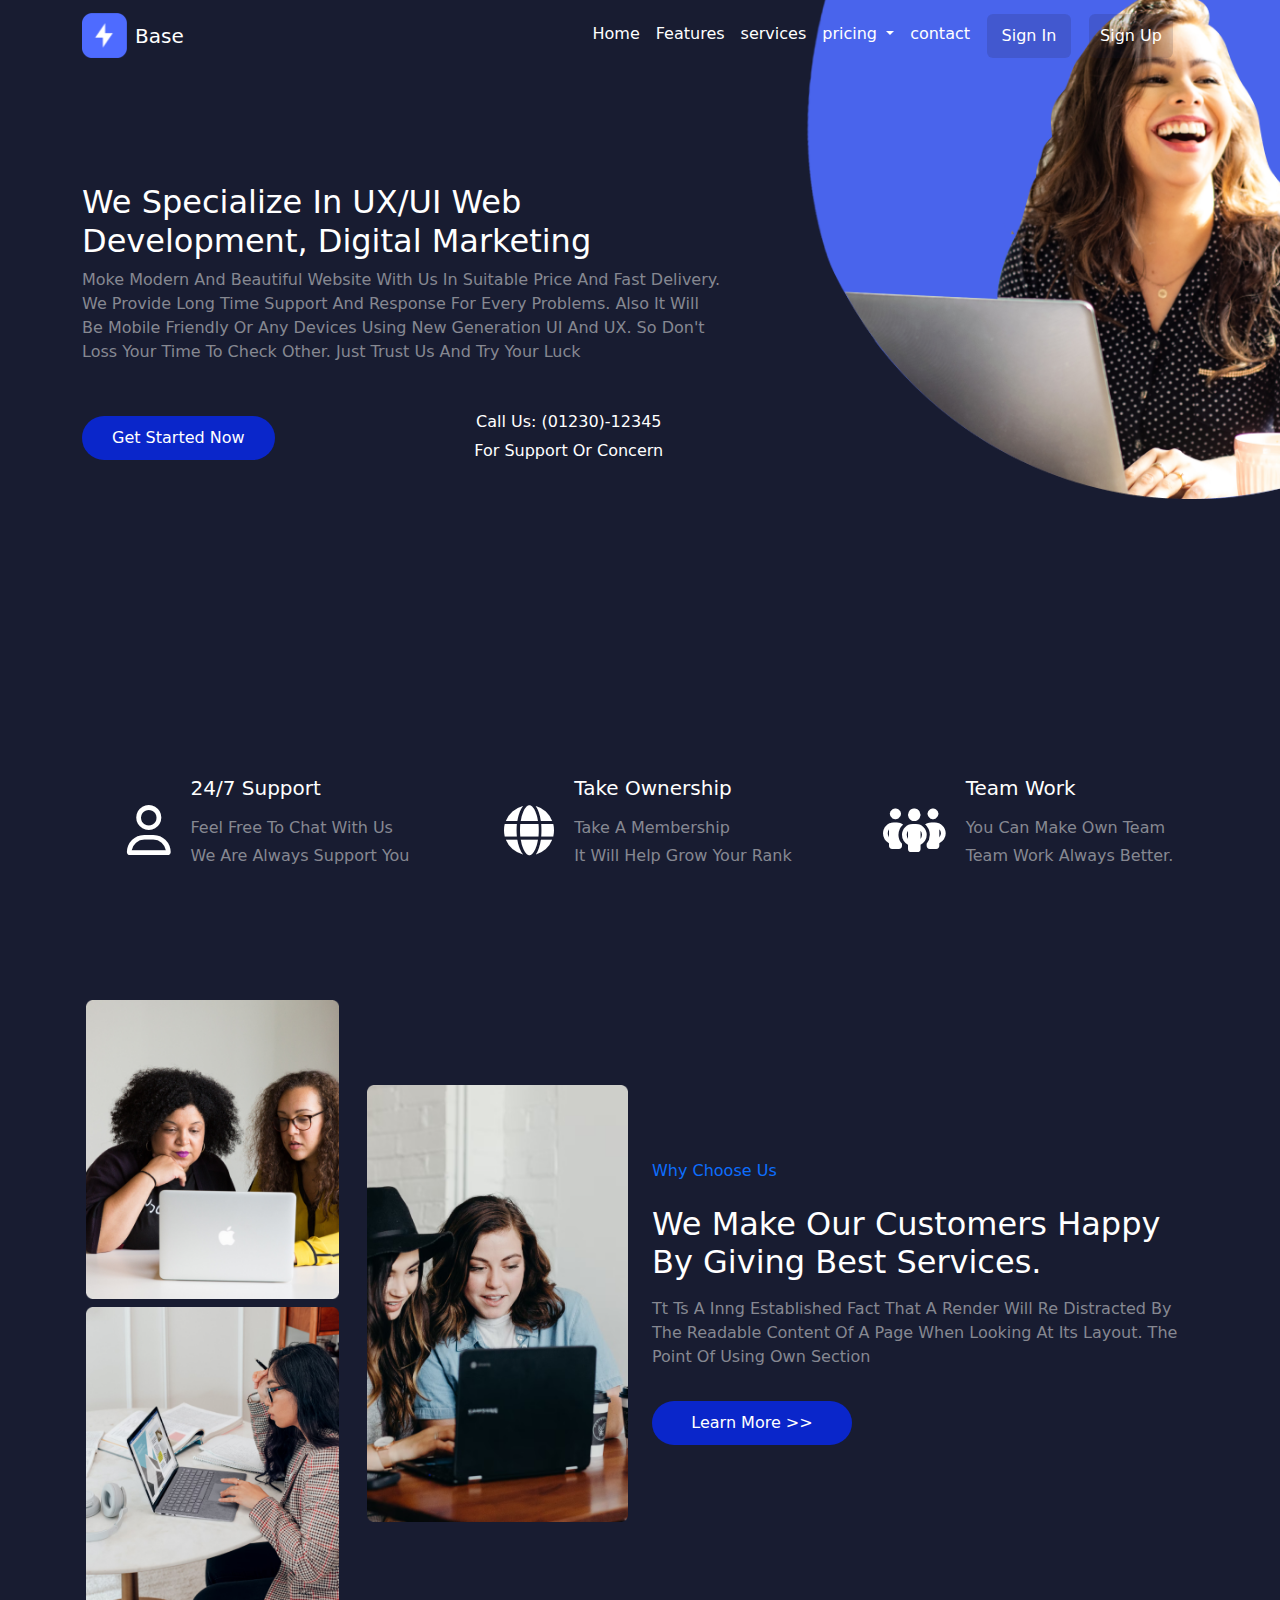
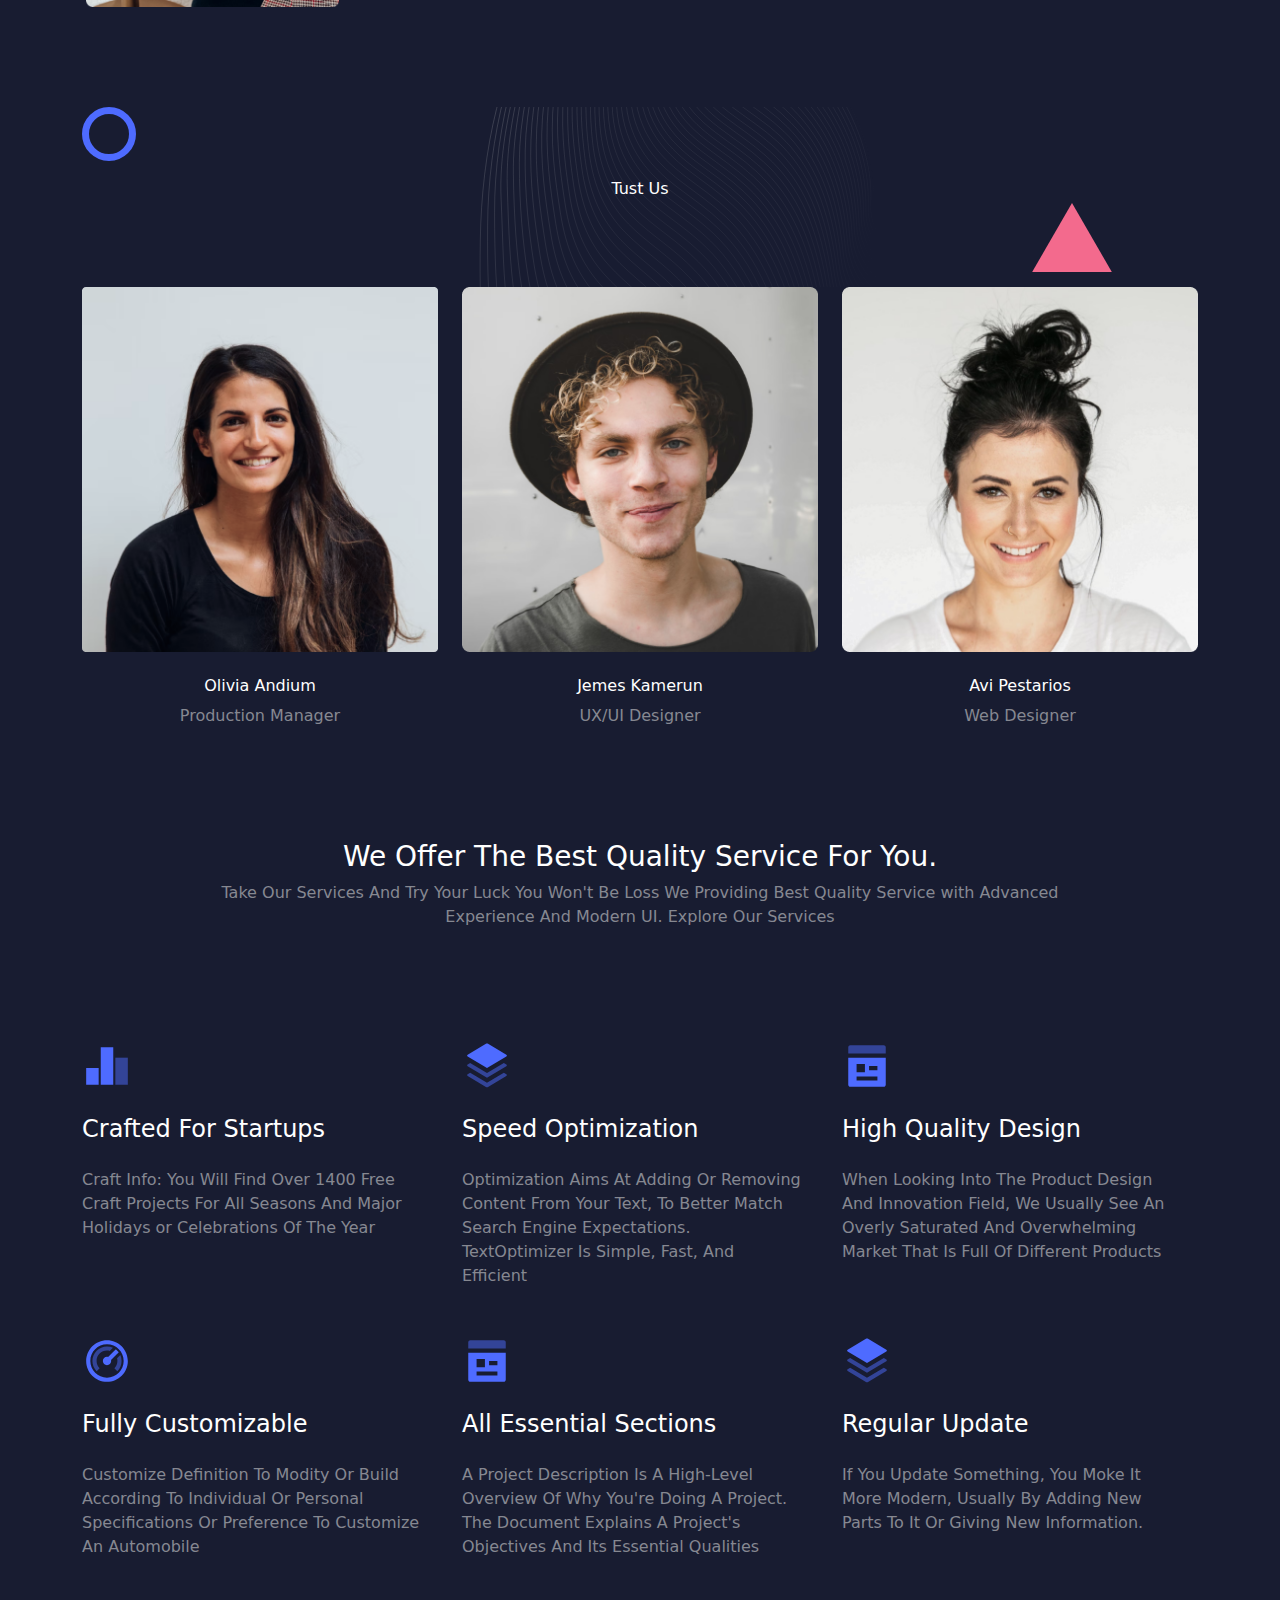
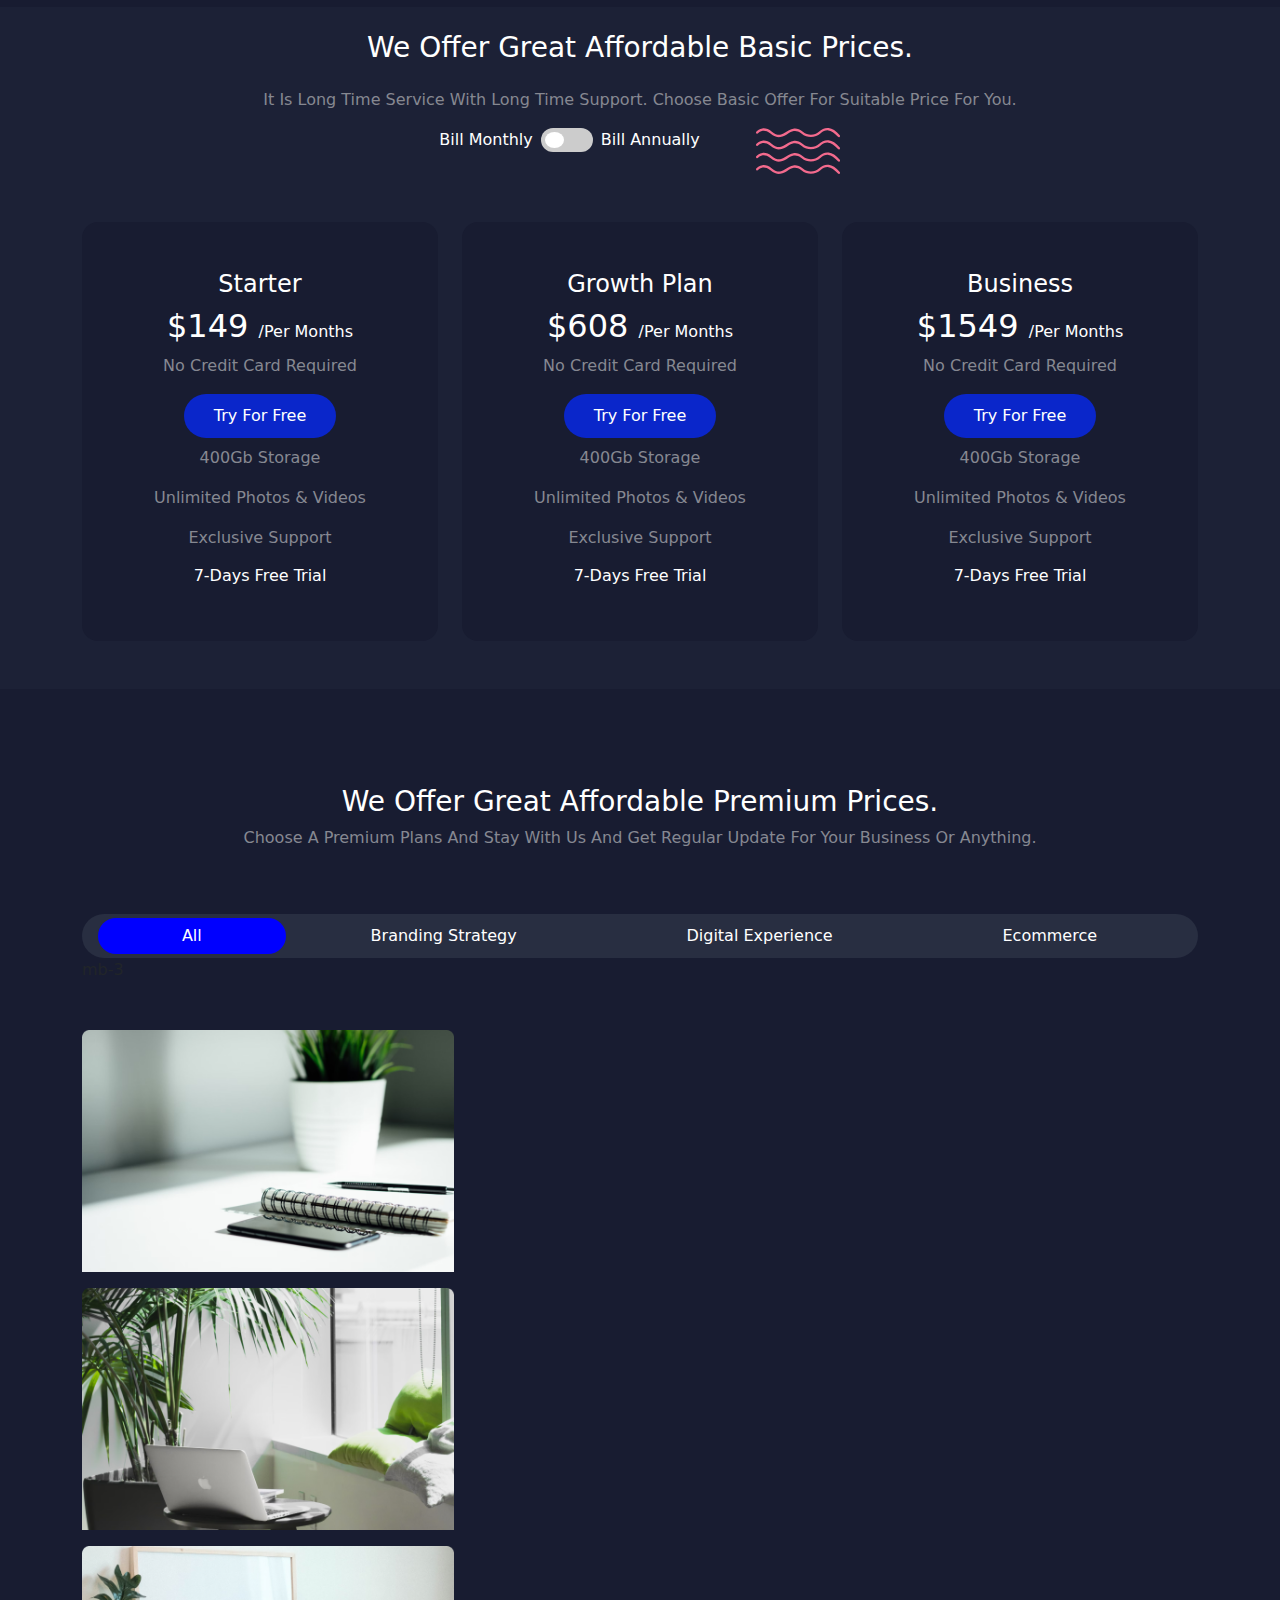
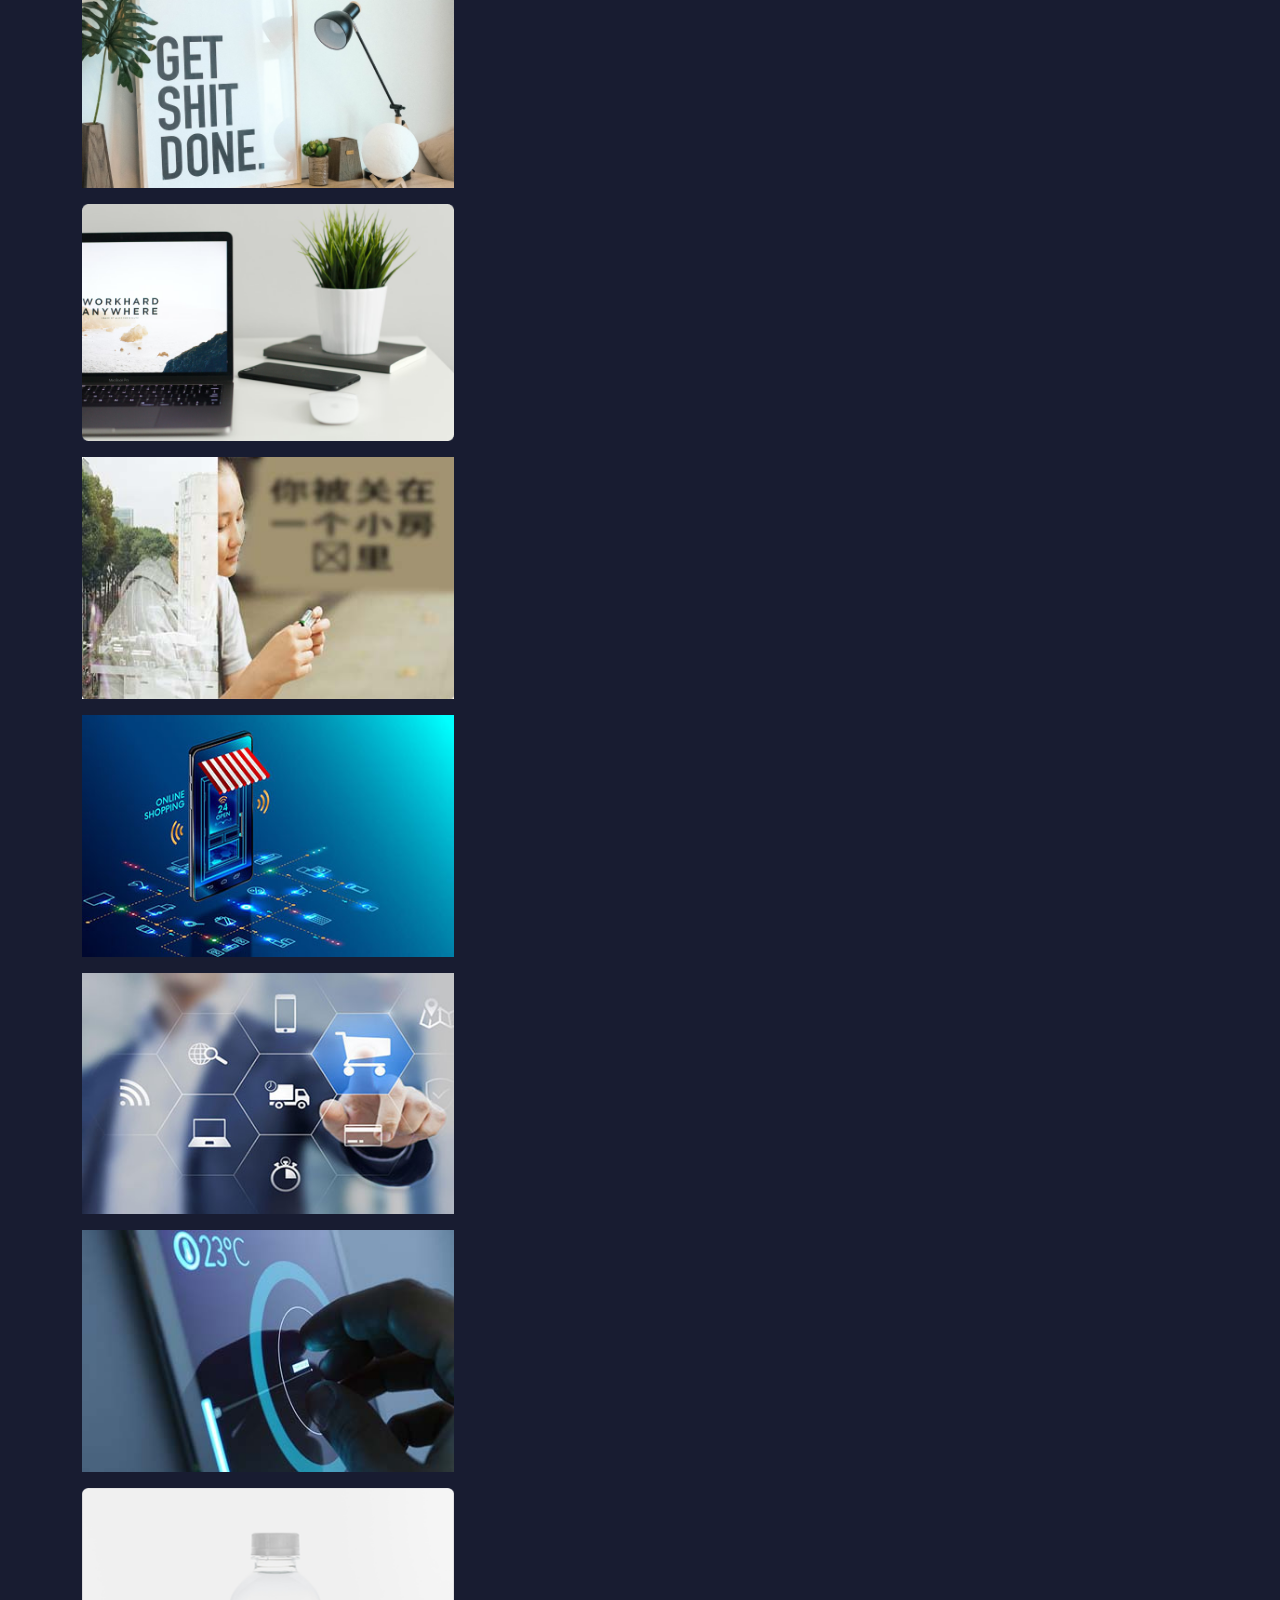
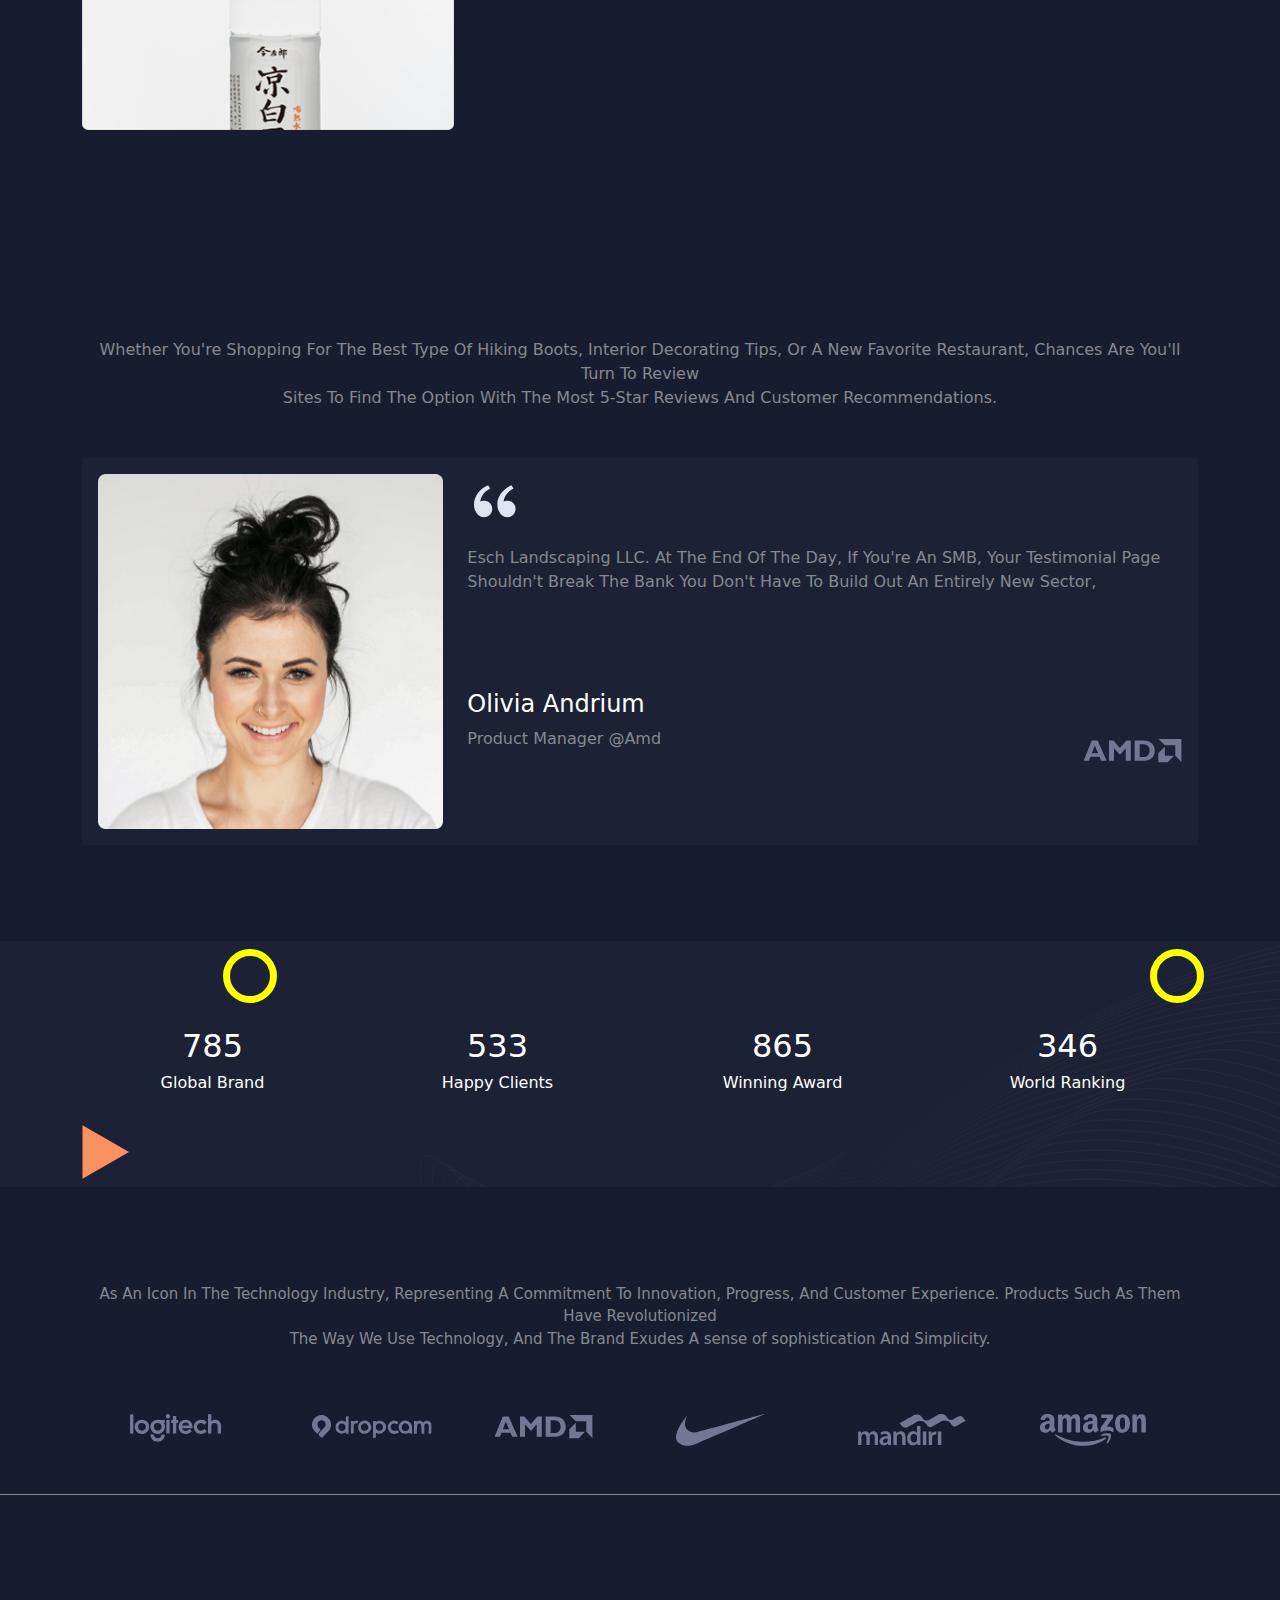
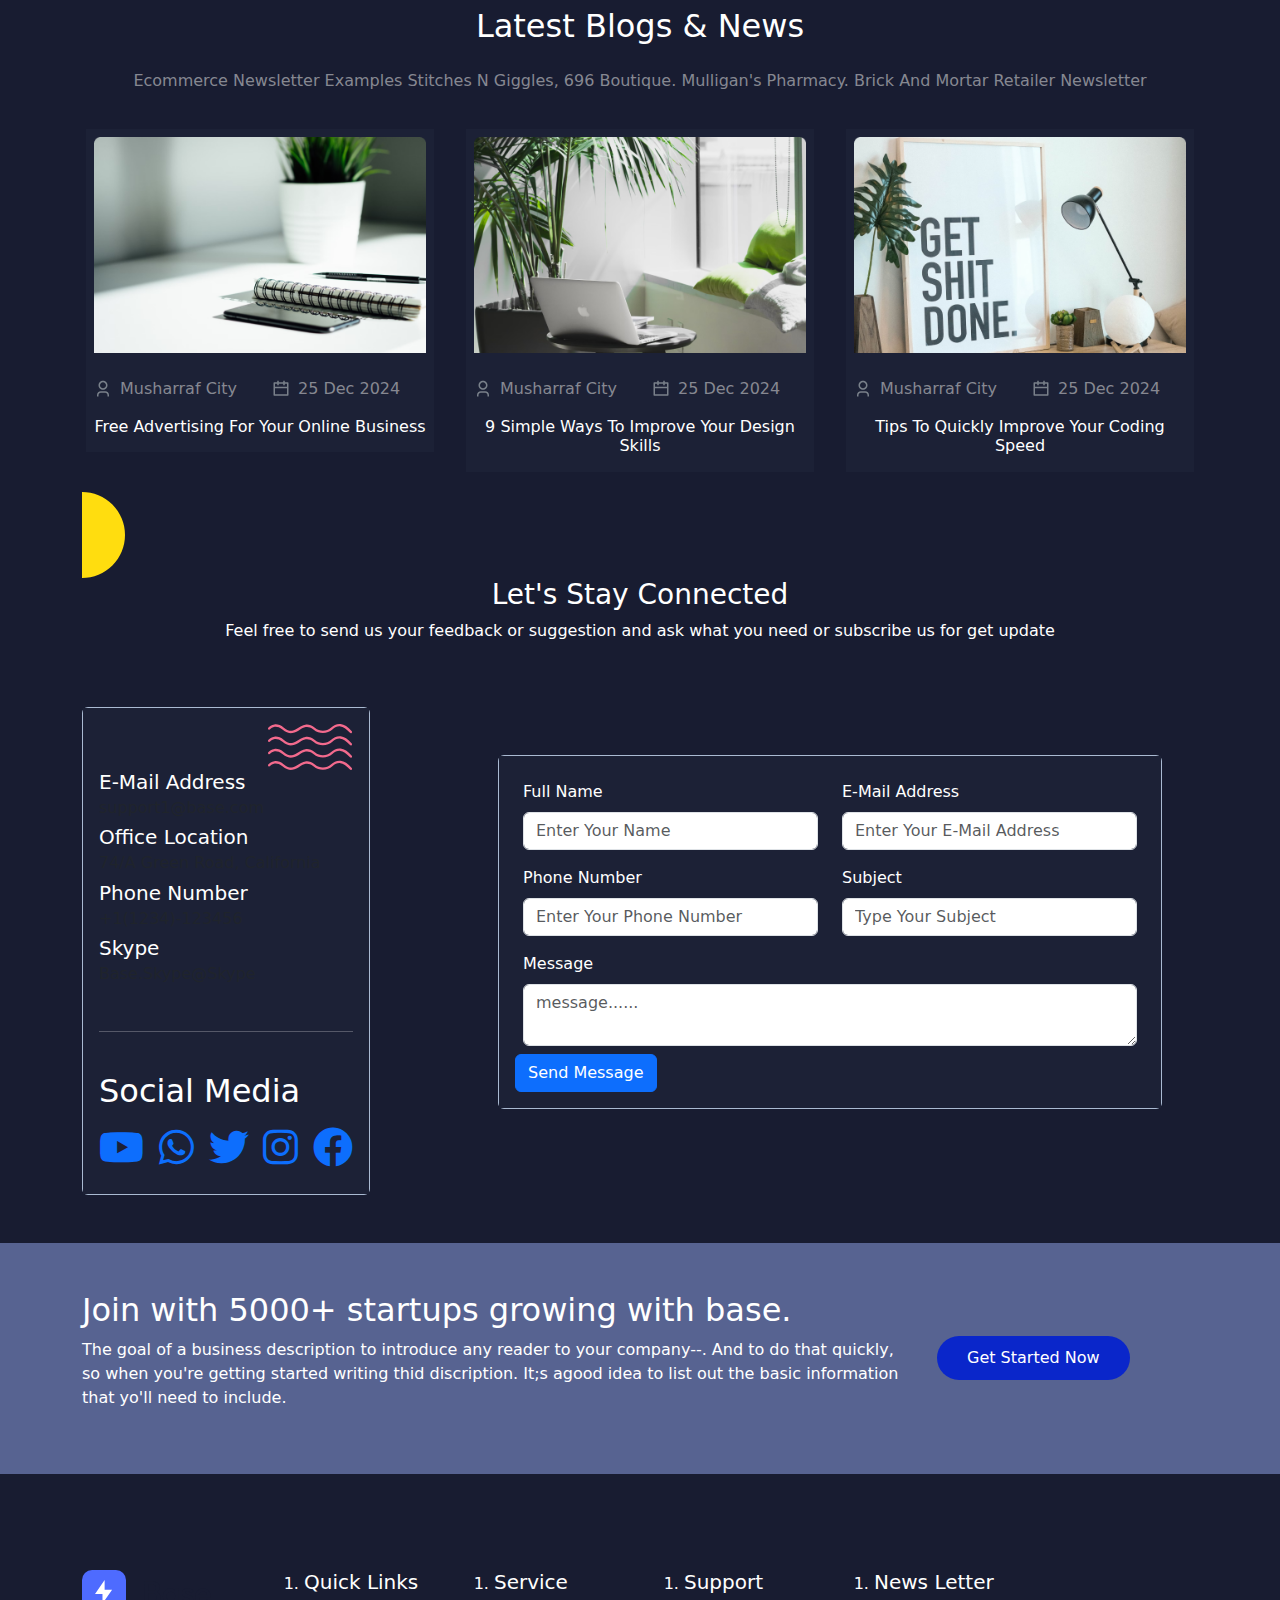
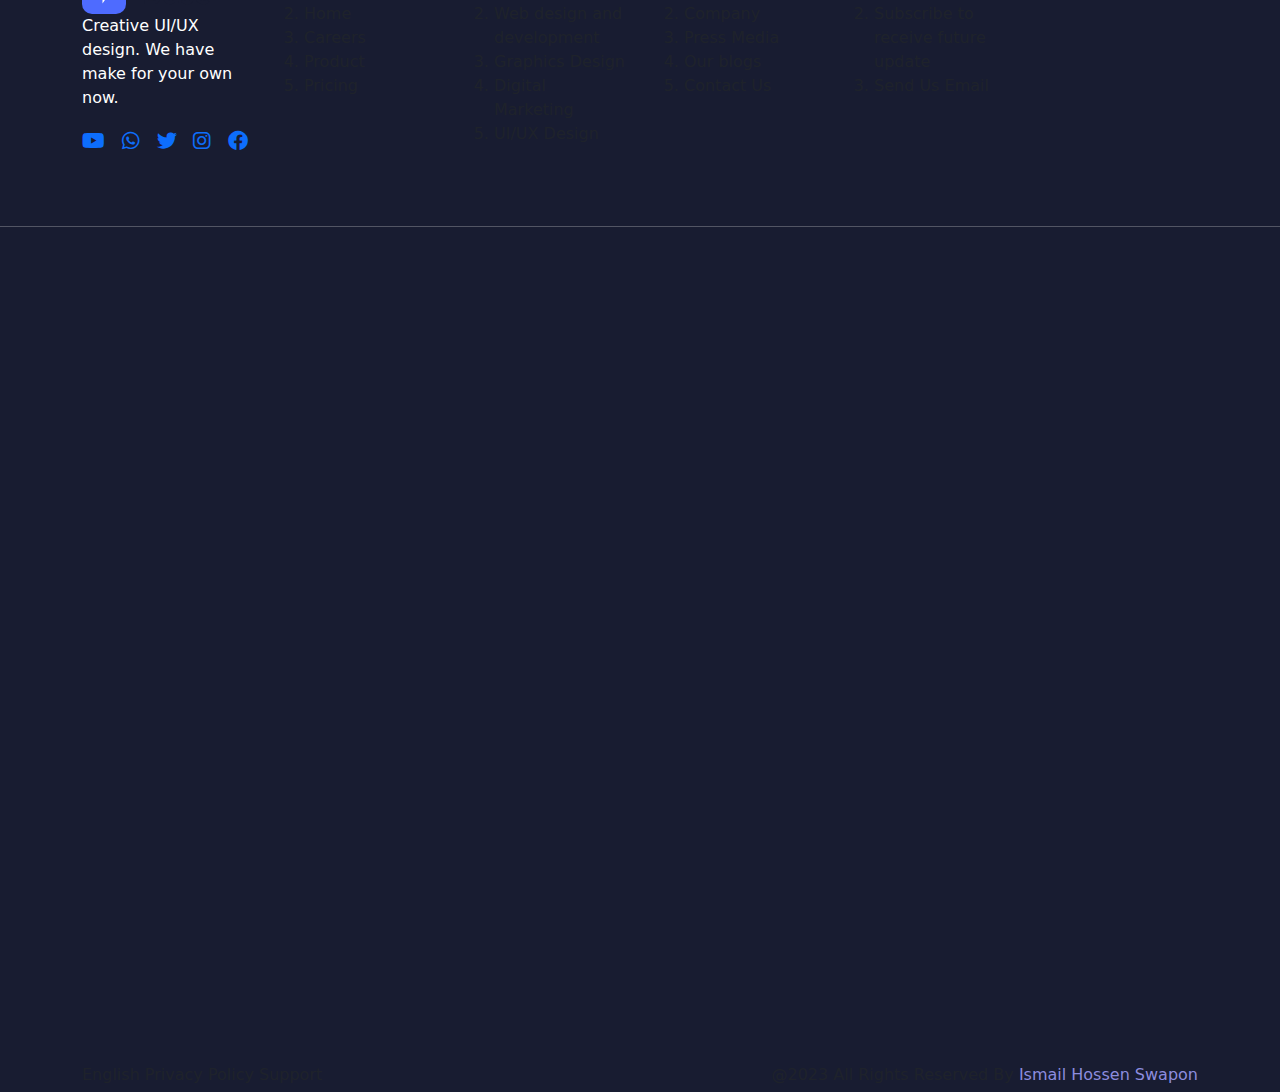
==== index.html @ d5f5aa54 "blog section resposive complete for all devices" ====
<!DOCTYPE html>
<html lang="en">
<head>
    <meta charset="UTF-8">
    <meta http-equiv="X-UA-Compatible" content="IE=edge">
    <meta name="viewport" content="width=device-width, initial-scale=1.0">
    <link rel="stylesheet" href="https://cdn.jsdelivr.net/npm/bootstrap@5.2.3/dist/css/bootstrap.min.css">
    <link rel="stylesheet" href="./css/all.min.css">
    <link rel="stylesheet" href="./css/fontawesome.min.css">
    <link rel="stylesheet" href="./css/style.css">
    <title>Class project 11</title>
</head>
<body>

    <!-- navbar section start  -->
   <nav class="navbar navbar-expand-lg text-light">
    <div class="container">
      <a class="navbar-brand d-flex" href="#">
        <div class="nav_brand_img">
          <img class="img-fluid" src="./img/hero/logo.png" alt="">
        </div>
       <div class="nav_logo_name d-flex align-items-center ms-2 text-white">
        Base
       </div>
        
      </a>
      <button class="navbar-toggler text-light" type="button" data-bs-toggle="collapse" data-bs-target="#navbarSupportedContent" aria-controls="navbarSupportedContent" aria-expanded="false" aria-label="Toggle navigation">
        <span class="navbar-toggler-icon text-light"></span>
      </button>
      <div class="collapse navbar-collapse" id="navbarSupportedContent">
        <ul class="navbar-nav ms-auto me-3 mb-2 mb-lg-0 text-white">
          <li class="nav-item ">
            <a class="nav-link "  href="#">Home</a>
          </li>
          <li class="nav-item">
            <a class="nav-link" href="#">Features</a>
          </li>
          <li class="nav-item">
            <a class="nav-link" href="#">services</a>
          </li>
          <li class="nav-item dropdown">
            <a class="nav-link dropdown-toggle" href="#" role="button" data-bs-toggle="dropdown" aria-expanded="false">
                pricing 
            </a>
            <ul class="dropdown-menu text-dark w-50">
              <li><a class="dropdown-item text-dark" href="#">Action</a></li>
              <li><a class="dropdown-item text-dark" href="#">Another action</a></li>
              <li><hr class="dropdown-divider text-dark"></li>
              <li><a class="dropdown-item text-dark " href="#">Something else here</a></li>
    
            </ul>
          </li>
          <li class="nav-item">
            <a class="nav-link" href="#">contact</a>
          </li>
          <li class="nav-item sign_In  text-light  ">
            <a class="nav-link" href="#">Sign In</a>
          </li>
          <li class="nav-item  Sign_Up  text-light  ">
            <a class="nav-link" href="#">Sign Up</a>
          </li>
        </ul>
        
      </div>

      
    </div>
  </nav>
   <!-- navbar section end  -->

   <!-- herosection start  -->
  <div class="hero-section my-5 pt-5">
    <div class="container my-3">
      <div class="row my-3">
        <div class="col-12 col-md-8 col-lg-7 text-white">
          <h2 class="">We Specialize In UX/UI Web Development, Digital Marketing</h2>
          <p class="text_custom_color">Moke Modern And Beautiful Website With Us In Suitable Price And Fast Delivery. We Provide Long Time Support And Response For Every Problems. Also It Will Be Mobile Friendly Or Any Devices Using New Generation UI And UX. So Don't Loss Your Time To Check Other. Just Trust Us And Try Your Luck</p>
          <div class="row align-items-md-center my-5">
            <div class="col-md-6">
              <button class="hero_btn_custom">Get Started Now</button>
            </div>
            <div class="col-12 col-md-6 d-flex flex-column justify-content-center align-items-md-center my-3 my-md-0">
             <h6>Call Us: (01230)-12345</h6>
             <p class="mb-0">For Support Or Concern</p>
            </div>
          </div>
        </div>
      </div>
    </div>
  </div>
  <div class="row hero-img-section ">
   <div class="col-9">
    <div class="hero_img ">
      <img class="img-fluid" src="./img/hero/hero2.png" alt="">
    </div>
   </div>
  </div>
   <!-- herosection end  -->
  
<!-- for all section position relative problem : for hero img  -->
   <div class="main_wraper">
    <!-- suport section start  -->
    <div class="suport_section m-0 ">
      <div class="container">
        <div class="row ">
          <div class="col-12 col-lg-4 mb-3 d-flex justify-content-center align-items-center ">
            <div class="suport_section_img me-1  d-flex align-items-center">
              <div class="suport_img_icon1 p-3">
                <i class="fa-regular fa-user"></i>
              </div>
            </div>
            <div class="suport_section_text">
              <h5 class="mb-3">24/7 Support</h5>
              <p class="mb-1 text_custom_color">Feel Free To Chat With Us</p>
              <p class="text_custom_color">We Are Always Support You</p>
            </div>
          </div>
          <div class="col-12 col-lg-4 mb-3 d-flex justify-content-center align-items-center">
            <div class="suport_section_img me-1  d-flex align-items-center">
              <div class="suport_img_icon2 p-3">
                <i class="fa-solid fa-globe"></i>
              </div>
            </div>
            <div class="suport_section_text">
              <h5 class="mb-3">Take Ownership</h5>
              <p class="mb-1 text_custom_color">Take A Membership</p>
              <p class="text_custom_color">It Will Help Grow Your Rank</p>
            </div>
          </div>
          <div class="col-12 col-lg-4 mb-3 d-flex justify-content-center align-items-center">
            <div class="suport_section_img me-1  d-flex align-items-center">
              <div class="suport_img_icon3 p-3">
                <i class="fa-solid fa-people-group"></i>
              </div>
            </div>
            <div class="suport_section_text">
              <h5 class="mb-3">Team Work</h5>
              <p class="mb-1 text_custom_color">You Can Make Own Team</p>
              <p class="text_custom_color">Team Work Always Better.</p>
            </div>
          </div>
      
        </div>
      </div>
     </div>
   <!-- suport section end  -->


   <!-- best-service section start -->
    <div class="best_service my-5">
      <div class="container py-5">
        <div class="row flex-column flex-md-row">
          <div class="col-12 col-md-6">
            <div class="row">
              <div class="col-6">
                <div class="m-1 mb-2">
                  <img class="img-fluid" src="./img/suport_section/about-01.png" alt="">
                </div>
                <div class="m-1">
                  <img class="img-fluid" src="./img/suport_section/about-02.png" alt="">
                </div>
      
              </div>
              <div class="col-6 d-flex align-items-center">
                <div class="">
                <img class="img-fluid" src="./img/suport_section/about-03.png" alt="">
              </div>
              </div>
            </div>
          </div>
          <div class="best-services col-12 col-md-6 d-flex flex-column justify-content-center text-white">
            <h6 class="text-primary "> Why Choose Us</h6>
            <h2 class="my-3">We Make Our Customers Happy By Giving Best Services.</h2>
            <p class="text_custom_color ">Tt Ts A Inng Established Fact That A Render Will Re Distracted By The Readable Content Of A Page When Looking At Its Layout. The Point Of Using Own Section</p>
            <button class="btn_custom mt-3">Learn More >></button>
          </div>
        </div>
      </div>
    </div>
   <!-- best-service section end -->

   <!-- trust section start  -->
    <div class="trust_section">
      <div class="container">
        <div class="row">
          <div class="col-2 "><img class="img-fluid" src="./img/Trust/shape-10.svg" alt=""></div>
          <div class="col-8 d-flex justify-content-between align-items-center background_img text-white"> <p class="w-100 text-center">Tust Us</p> </div>
          <div class="col-2 mt-5 pt-5 "><img class="img-fluid" src="./img/Trust/shape-11.svg" alt=""></div>
        </div>
        <div class="trust_porfile_card">
          <div class="row flex-column flex-md-row">
            <div class="col-12 mb-5 col-md-4 mb-md-0">
              <div class="card1">
                <div class="card_img">
                  <img class="img-fluid" src="./img/Trust/team-01.png" alt="">
                </div>
                <h6 class="text-white text-center mt-4">Olivia Andium</h6>
                <p class="text_custom_color text-center">Production Manager</p>
              </div>
            </div>
            <div class="col-12 mb-5 col-md-4 mb-md-0">
              <div class="card1">
                <div class="card_img">
                  <img class="img-fluid" src="./img/Trust/team-02.png" alt="">
                </div>
                <h6 class="text-white text-center mt-4">Jemes Kamerun</h6>
                <p class="text_custom_color text-center">UX/UI Designer</p>
              </div>
            </div>
            <div class="col-12 mb-5 col-md-4 mb-md-0">
              <div class="card1">
                <div class="card_img">
                  <img class="img-fluid" src="./img/Trust/team-03.png" alt="">
                </div>
                <h6 class="text-white text-center mt-4">Avi Pestarios</h6>
                <p class="text_custom_color text-center">Web Designer</p>
              </div>
            </div>
            
          </div>
        </div>
        <div class="row">
          <div class="col-12 my-5 text-center py-5">
            <h3 class="text-white">We Offer The Best Quality Service For You.</h3>
            <p class="text_custom_color"> Take Our Services And Try Your Luck You Won't Be Loss We Providing Best Quality Service with Advanced <br> Experience And Modern UI. Explore Our Services</p>
          </div>
        </div>
        <div class="best_Chart_cart">
          <div class="row flex-column flex-md-row">
            <div class="col-12 col-md-4">
              <div class="chart_card pe-3 mb-5">
                <div class="card-img"> <img src="./img/icon-04.svg" alt=""></div>
                <h4 class="text-white my-4">Crafted For Startups</h4>
                <p class="text_custom_color">Craft Info: You Will Find Over 1400 Free Craft Projects For All Seasons And Major Holidays or Celebrations Of The Year</p>
              </div>
            </div>
            <div class="col-12 col-md-4">
              <div class="chart_card pe-3 mb-5">
                <div class="card-img"> <img src="./img/icon-05.svg" alt=""></div>
                <h4 class="text-white my-4">Speed Optimization</h4>
                <p class="text_custom_color">Optimization Aims At Adding Or Removing Content From Your Text, To Better Match Search Engine Expectations. TextOptimizer Is Simple, Fast, And Efficient</p>
              </div>
            </div>
            <div class="col-12 col-md-4">
              <div class="chart_card pe-3 mb-5 mb-5">
                <div class="card-img"> <img src="./img/icon-06.svg" alt=""></div>
                <h4 class="text-white my-4">High Quality Design</h4>
                <p class="text_custom_color">When Looking Into The Product Design And Innovation Field, We Usually See An Overly Saturated And Overwhelming Market That Is Full Of Different Products</p>
              </div>
            </div>
            <div class="col-12 col-md-4">
              <div class="chart_card pe-3 mb-5 mb-5">
                <div class="card-img"> <img src="./img/icon-07.svg" alt=""></div>
                <h4 class="text-white my-4">Fully Customizable</h4>
                <p class="text_custom_color">Customize Definition To Modity Or Build According To Individual Or Personal Specifications Or Preference To Customize An Automobile</p>
              </div>
            </div>
            <div class="col-12 col-md-4">
              <div class="chart_card pe-3 mb-5 mb-5 ">
                <div class="card-img"> <img src="./img/icon-06.svg" alt=""></div>
                <h4 class="text-white my-4">All Essential Sections</h4>
                <p class="text_custom_color">A Project Description Is A High-Level Overview Of Why You're Doing A Project. The Document Explains A Project's Objectives And Its Essential Qualities</p>
              </div>
            </div>
            <div class="col-12 col-md-4">
              <div class="chart_card pe-3 mb-5">
                <div class="card-img"> <img src="./img/icon-05.svg" alt=""></div>
                <h4 class="text-white my-4">Regular Update</h4>
                <p class="text_custom_color">If You Update Something, You Moke It More Modern, Usually By Adding New Parts To It Or Giving New Information.</p>
              </div>
            </div>
          </div>
        </div>
      </div>
    </div>
   <!-- trust section end  -->

   <!-- affordable section start  -->
   <div class="affordable_section">
    <div class="container pb-5">
      <div class="row">
        <img src="" alt="">
      </div>
      <div class="row">
        <div class="col-12 text-center">
          <h3 class="text-white my-4">We Offer Great Affordable Basic Prices.</h3>
          <p class="text_custom_color">It Is Long Time Service With Long Time Support. Choose Basic Offer For Suitable Price For You.</p>
        </div>
      </div>
      <div class="row">
        <div class="col-12 text-white d-flex justify-content-center ">
          <p class="me-2">Bill Monthly</p>
          <div class="bill_button me-2">
            <label class="switch">
              <input type="checkbox">
              <span class="slider round"></span>
            </label>
          </div>
          <p class="me-2">Bill Annually</p>
          <div class="bill_Shape d-none d-md-block ms-5"> <img src="./img/shape-03.svg" alt=""></div>
        </div>
      </div>

      <div class="row justify-content-center mt-3 mt-md-5">
        <div class="col-12 col-md-6 col-lg-4 mb-2 mb-md-3 mb-lg-0">
          <div class="affor-card text_custom_color p-5 text-center">
            <h4 class="text-white">Starter</h4>
            <h2 class="text-white">$149 <span class="h6 text-white">/Per Months</span></h2>
            <p>No Credit Card Required</p>
            <button class="hero_btn_custom">Try For Free</button>
            <p class="mt-2">400Gb Storage</p>
            <p>Unlimited Photos & Videos</p>
            <p>Exclusive Support</p>
            <h6 class="text-white">7-Days Free Trial</h6>
          </div>
        </div>
        <div class="col-12 col-md-6 col-lg-4 mb-2 mb-md-3 mb-lg-0">
          <div class="affor-card text_custom_color p-5 text-center">
            <h4 class="text-white">Growth Plan</h4>
            <h2 class="text-white">$608 <span class="h6 text-white">/Per Months</span></h2>
            <p>No Credit Card Required</p>
            <button class="hero_btn_custom">Try For Free</button>
            <p class="mt-2">400Gb Storage</p>
            <p>Unlimited Photos & Videos</p>
            <p>Exclusive Support</p>
            <h6 class="text-white">7-Days Free Trial</h6>
          </div>
        </div>
        <div class="col-12 col-md-6 col-lg-4 mb-2 mb-md-3 mb-lg-0">
          <div class="affor-card text_custom_color p-5 text-center">
            <h4 class="text-white">Business</h4>
            <h2 class="text-white">$1549 <span class="h6 text-white">/Per Months</span></h2>
            <p>No Credit Card Required</p>
            <button class="hero_btn_custom">Try For Free</button>
            <p class="mt-2">400Gb Storage</p>
            <p>Unlimited Photos & Videos</p>
            <p>Exclusive Support</p>
            <h6 class="text-white">7-Days Free Trial</h6>
          </div>
        </div>
      </div>
    </div>
   </div>
   <!-- affordable section end  -->

   <!-- affordable_prime_section start  -->
   <div class="affordable_prime_section">
    <div class="container py-5">
      <div class="row text-center my-5">
        <h3 class="text-white">We Offer Great Affordable Premium Prices.</h3>
        <p class="text_custom_color">Choose A Premium Plans And Stay With Us And Get Regular Update For Your Business Or Anything.</p>
      </div>
      <div class="row text-center">
        <div class="col-3"></div>
        <div class="col-12 col-md-12 ">
          <div id="myBtnContainer " class=" myBtnContainerPrime d-flex flex-column flex-md-row flex-grow-1 justify-content-between  p-1 px-3">
            <button class="btn btn-custion active  text-white  justify-content-between" onclick="filterSelection('all')"> All</button>
            <button class="btn btn-custion text-white " onclick="filterSelection('Branding_Strategy')"> Branding Strategy</button>
            <button class="btn btn-custion text-white " onclick="filterSelection('Digital_Experience')"> Digital Experience</button>
            <button class="btn btn-custion text-white " onclick="filterSelection('Ecommerce')"> Ecommerce</button>
          </div>
        </div>
        <div class="col-3"></div>
      </div> mb-3
      <div class="row my-5">
        <div class="container">
          <div class="col-4 mb-3 filterDiv"><img class="img-fluid" src="./img/affordable_prime/blog-01.png" alt=""></div>
          <div class="col-4 mb-3 filterDiv"><img class="img-fluid Branding_Strategy" src="./img/affordable_prime/blog-02.png" alt=""></div>
          <div class="col-4 mb-3 filterDiv"><img class="img-fluid Ecommerce" src="./img/affordable_prime/blog-03.png" alt=""></div>
          <div class="col-4 mb-3 filterDiv"><img class="img-fluid Ecommerce" src="./img/affordable_prime/blog-04.png" alt=""></div>
          <div class="col-4 mb-3 filterDiv"><img class="img-fluid Branding_Strategy Ecommerce" src="./img/affordable_prime/blog-big.jpg" alt=""></div>
          <div class="col-4 mb-3 filterDiv"><img class="img-fluid Branding_Strategy" src="./img/affordable_prime/digit.jpg" alt=""></div>
          <div class="col-4 mb-3 filterDiv"><img class="img-fluid Ecommerce" src="./img/affordable_prime/Ecommerce-DG.jpg" alt=""></div>
          <div class="col-4 mb-3 filterDiv"><img class="img-fluid Ecommerce" src="./img/affordable_prime/R.jpg" alt=""></div>
          <div class="col-4 mb-3 filterDiv"><img class="img-fluid Ecommerce" src="./img/affordable_prime/project-02.png" alt=""></div>
      </div>
        </div>
      </div>
   </div>
   <!-- affordable_prime_section End  -->

   <!-- amd section start  -->
   <div class="amd_section my-5">
    <div class="container py-5">
      <div class="row">
        <div class="col-12 mb-5 text_custom_color text-center">
          Whether You're Shopping For The Best Type Of Hiking Boots, Interior Decorating Tips, Or A New Favorite Restaurant, Chances Are You'll Turn To Review <br> Sites To Find The Option With The Most 5-Star Reviews And Customer Recommendations.
        </div>
      </div>
      <div class="amd_olivia_say">
        <div class="row">
          <div class="col-12">
            <div class=""> <!--my-5-->
              <div class="amd-card p-3">
                <div class="row">
                  <div class="col-12 col-md-4"><img class="img-fluid" src="./img/amd/team-03.png" alt=""></div>
                  <!-- <div class="col-1"></div> -->
                  <div class="col-12 col-md-8">
                    <div class="col-4"><img class="img-fluid" src="./img/amd/icon-quote.svg" alt=""></div>
                      <p class="text_custom_color my-3 ">Esch Landscaping LLC. At The End Of The Day, If You're An SMB, Your Testimonial Page Shouldn't Break The Bank You Don't Have To Build Out An Entirely New Sector,</p>
                      <div class="row mt-lg-5 pt-lg-5">
                        <div class="col-6 col-md-6 text-white">
                          <h4>Olivia Andrium</h4>
                          <p class="text_custom_color">Product Manager @Amd</p>
                        </div>
                        <div class="col-6 text-end align-bottom mt-5"><img class="img-fluid" src="./img/amd/brand-light-03.svg" alt=""></div>
                      </div>
                  </div>
                </div>
              </div>
            </div>
          </div>
          
        </div>
        <!-- <div class="blue"></div>
        <div class="red"></div> -->
      </div>
    </div>
   </div>
   <!-- amd section end  -->
 
   <!-- achive section start  -->
   <div class="achive_section p-2">
    <div class="row">
      <div class="col-2"></div>
      <div class="col-8"><img class="img-fluid" src="./img/achive/shape-10.svg" alt=""></div>
      <div class="col-2 text-center"> <img class="img-fluid" src="./img/achive/shape-10.svg" alt=""></div>
    </div>
    <div class="container">
      <div class="row text-white my-4 text-center">
        <div class="col-3">
          <h2>785</h2>
          <h6> Global Brand</h6>
        </div>
        <div class="col-3">
          <h2>533</h2>
          <h6> Happy Clients</h6>
        </div>
        <div class="col-3">
          <h2>865</h2>
          <h6> Winning Award</h6>
        </div>
        <div class="col-3">
          <h2>346</h2>
          <h6> World Ranking</h6>
        </div>
      </div>
      <div class="row">
        <div class="col-2"><img src="./img/achive/shape-09.svg" alt=""></div>
      </div>
    </div>

   </div>
   <!-- achive section end  -->

   <!-- brand-section Start  -->
   <div class="brand-section pt-5">
    <div class="container my-5">
      <div class="row">
        <p class="text_custom_color font-small text-center">As An Icon In The Technology Industry, Representing A Commitment To Innovation, Progress, And Customer Experience. Products Such As Them Have Revolutionized <br>
          The Way We Use Technology, And The Brand Exudes A sense of sophistication And Simplicity.</p>
      </div>
      <div class="row justify-content-end ps-3 ps-md-5">
        <div class="col-6 col-md-4 col-lg-2 mt-5 mb-lg-0">
          <img src="./img/brand/brand-light-01.svg" alt="">
        </div>
        <div class="col-6 col-md-4 col-lg-2 mt-5 mb-lg-0">
          <img src="./img/brand/brand-light-02.svg" alt="">
        </div>
        <div class="col-6 col-md-4 col-lg-2 mt-5 mb-lg-0">
          <img src="./img/brand/brand-light-03.svg" alt="">
        </div>
        <div class="col-6 col-md-4 col-lg-2 mt-5 mb-lg-0">
          <img src="./img/brand/brand-light-04.svg" alt="">
        </div>
        <div class="col-6 col-md-4 col-lg-2 mt-5 mb-lg-0">
          <img src="./img/brand/brand-light-05.svg" alt="">
        </div>
        <div class="col-6 col-md-4 col-lg-2 mt-5 mb-lg-0">
          <img src="./img/brand/brand-light-06.svg" alt="">
        </div>
      </div>
    </div>
   </div>
   <!-- brand-section end  -->

   <!-- blog and news section start  -->
   <div class="blog_section mt-5 pt-5 mb-3 text-white">
    <div class="container">
      <div class="row text-center my-3">
        <h2>Latest Blogs & News</h2>
      </div>
      <div class="row mb-3">
        <p class="text_custom_color text-center">Ecommerce Newsletter Examples Stitches N Giggles, 696 Boutique. Mulligan's Pharmacy. Brick And Mortar Retailer Newsletter</p>
      </div>
      <div class="row">
        <div class="col-12 col-md-6 col-lg-4">
          <div class="blog_news p-2 m-2 p-md-1 p-lg-2 m-md-0 m-lg-1">
            <div class="row mb-2">
              <div class="col-12">
                <img class="img-fluid" src="./img/Blog/blog-01.png" alt="">
              </div>
            </div>
            <div class="row">
              <div class="col-6">
                <div class="d-flex align-items-center">
                  <img src="./img/Blog/icon-man - Copy.svg" alt="">
                  <p class="mt-3 ms-2 text_custom_color " > Musharraf City</p>
                </div>
              </div>
              <div class="col-6">
                <div class="d-flex align-items-center">
                  <img src="./img/Blog/icon-calender - Copy.svg" alt="">
                  <p class="mt-3 ms-2 text_custom_color" > 25 Dec 2024</p>
                </div>
              </div>
            </div>
            <div class="row">
              <div class="col-12 text-center">
                <h6>Free Advertising For Your Online Business</h6>
              </div>
            </div>
          </div>
        </div>
        <div class="col-12 col-md-6 col-lg-4">
          <div class="blog_news p-2 m-2 p-md-1 p-lg-2 m-md-0 m-lg-1">
            <div class="row mb-2">
              <div class="col-12">
                <img class="img-fluid" src="./img/Blog/blog-02.png" alt="">
              </div>
            </div>
            <div class="row">
              <div class="col-6">
                <div class="d-flex align-items-center">
                  <img src="./img/Blog/icon-man - Copy.svg" alt="">
                  <p class="mt-3 ms-2 text_custom_color " > Musharraf City</p>
                </div>
              </div>
              <div class="col-6">
                <div class="d-flex align-items-center">
                  <img src="./img/Blog/icon-calender - Copy.svg" alt="">
                  <p class="mt-3 ms-2 text_custom_color" > 25 Dec 2024</p>
                </div>
              </div>
            </div>
            <div class="row">
              <div class="col-12 text-center">
                <h6>9 Simple Ways To Improve Your Design Skills</h6>
              </div>
            </div>
          </div>
        </div>
        <div class="col-12 col-md-6 col-lg-4">
          <div class="blog_news p-2 m-2 p-md-1 p-lg-2 m-md-0 m-lg-1">
            <div class="row mb-2">
              <div class="col-12">
                <img class="img-fluid" src="./img/Blog/blog-03.png" alt="">
              </div>
            </div>
            <div class="row">
              <div class="col-6">
                <div class="d-flex align-items-center">
                  <img src="./img/Blog/icon-man - Copy.svg" alt="">
                  <p class="mt-3 ms-2 text_custom_color " > Musharraf City</p>
                </div>
              </div>
              <div class="col-6">
                <div class="d-flex align-items-center">
                  <img src="./img/Blog/icon-calender - Copy.svg" alt="">
                  <p class="mt-3 ms-2 text_custom_color" > 25 Dec 2024</p>
                </div>
              </div>
            </div>
            <div class="row">
              <div class="col-12 text-center">
                <h6>Tips To Quickly Improve Your Coding Speed</h6>
              </div>
            </div>
          </div>
        </div>
      </div>
    </div>
   </div>
   <!-- blog and news section end  -->

    <!--contact section start-->

  <section class="contact">
    <div class="container">
      <img src="./img/shape-06.svg">
    </div>
    <div class="text-center text-white">
      <h3>Let's Stay Connected</h3>
      <p>Feel free to send us your feedback or suggestion and ask what you need or subscribe us for get update</p>
    </div>
    <div class="container py-5 ">
      <div class="row d-flex">
          <div class="col-12 col-lg-4">
            <div class="card bg-primary-subtle" style="width: 18rem;">
              
              <div class="card-body bg-custom text-white ">
               <div class="d-flex justify-content-between"><p></p> <img src="./img/shape-03.svg" class="img-fluid"></div>
                <h5 class="card-title">E-Mail Address</h5>
                <h6 class="card-subtitle mb-2 text-body-secondary">support1@base.com</h6>
                <h5 class="card-title">Office Location</h5>
                <h6 class="card-subtitle mb-2 text-body-secondary">74/A Green Road, California</h6>
                <h5 class="card-title">Phone Number</h5>
                <h6 class="card-subtitle mb-2 text-body-secondary">+1(1234)-123456</h6>
                <h5 class="card-title">Skype</h5>
                <h6 class="card-subtitle mb-2 text-body-secondary">Base.Skype@Skype</h6>
                <br>
               
                <hr>
                <br>
                
                <h2 class=" ">Social Media</h2>
                <div class="social_media d-flex justify-content-between fs-1">
                  <a class="d-inline-block" href="https://www.youtube.com"><i class="fa-brands fa-youtube"></i></a> <a class="d-inline-block" href="https://www.whatsapp.com"><i class="fa-brands fa-whatsapp"></i></a> <a class="d-inline-block" href="https://www.twitter.com"><i class="fa-brands fa-twitter"></i></a> <a class="d-inline-block" href="https://www.instagram.com"><i class="fa-brands fa-instagram"></i></a> <a class="d-inline-block" href="https://www.facebook.com"><i class="fa-brands fa-facebook"></i></a>
                </div>
                
              </div>
             </div>
             </div>
             <div class="col-12 col-lg-8 p-5">
              <div class="card bg-primary-subtle" >
              
                <div class="card-body bg-custom text-white">
              <form>
                 
                  <div class="row  px-2 py-2">
                      <div class="col-12 col-md-6">
                          <label for="exampleFormControlInput1" class="form-label">Full Name</label>
                          <input type="text" class="form-control" id="exampleFormControlInput1" placeholder="Enter Your Name">
                      </div>
                      <div class="col-12 col-md-6">
                          <label for="exampleFormControlInput1" class="form-label">E-Mail Address</label>
                          <input type="email" class="form-control" id="exampleFormControlInput1" placeholder="Enter Your E-Mail Address">
                      </div>
                  </div>
                  <div class="row  px-2 py-2">
                      <div class="col-12 col-md-6">
                          <label for="exampleFormControlInput1" class="form-label">Phone Number</label>
                          <input type="digit" class="form-control" id="exampleFormControlInput1" placeholder="Enter Your Phone Number">
                      </div>
                      <div class="col-12 col-md-6">
                        <label for="exampleFormControlInput1" class="form-label">Subject</label>
                        <input type="text" class="form-control" id="exampleFormControlInput1" placeholder="Type Your Subject">
                      </div>
                  </div>
                  

                  <div class="row px-2 py-2">
                    <div class="col-12">
                     
                        <label for="validationTextarea" class="form-label">Message</label>
                        <textarea class="form-control row-8 col-5" id="validationTextarea" placeholder="message......" required></textarea>
                        <div class="invalid-feedback">
                          Please give a valid message
                        </div>
                      </div>
                
                     
                        <div class="invalid-feedback">
                          You must agree before submitting.
                        </div>
                     
                    </div>
                    <div class="">
                      <button class="btn btn-primary align-items-center" type="submit">Send Message</button>
                    </div>
              </form>
              </div>
             </div>
            </div>
            </div>

           

  </section>

   <!--contact section end-->

   <!-- join section start  -->
   <section class=" py-5" style="background-color: rgb(87, 99, 145);">
    <div class="container text-white">
      <div class="row">
        <div class="col-9">
          <h2>Join with 5000+ startups growing with base.</h2>
          <p>The goal of a business description to introduce any reader to your company--. And to do that quickly, so when you're getting started writing thid discription. It;s  agood idea to list out the basic information that yo'll need to include.</p>
        </div> 
        <div class="col-3 d-flex align-items-center">
         <button class="myButton get hero_btn_custom">Get Started Now</button>
        </div>
      </div>
    </div> 
  </section>
   <!-- join section end  -->

  <!--footer section start-->
   <section class="py-5 text-white" class="footer">
    <div class="container py-5">
        <div class="row">
            <div class="col-12 col-lg-2">
              <img src="./img/logo-light.svg">
              <p>Creative UI/UX design. We have make for your own now.</p>
              <div class="social_media d-flex justify-content-between " style="font-size: 20px;">
                <a class="d-inline-block" href="https://www.youtube.com"><i class="fa-brands fa-youtube"></i></a> <a class="d-inline-block" href="https://www.whatsapp.com"><i class="fa-brands fa-whatsapp"></i></a> <a class="d-inline-block" href="https://www.twitter.com"><i class="fa-brands fa-twitter"></i></a> <a class="d-inline-block" href="https://www.instagram.com"><i class="fa-brands fa-instagram"></i></a> <a class="d-inline-block" href="https://www.facebook.com"><i class="fa-brands fa-facebook"></i></a>
              </div>
            </div>
            <div class="col-12 col-lg-2">
              <ol>
                <li><h5>Quick Links</h5></li>
                <li class="text-body-secondary">Home</li>
                <li class="text-body-secondary">Careers</li>
                <li class="text-body-secondary">Product</li>
                <li class="text-body-secondary">Pricing</li>
              </ol>

            </div>
            <div class="col-12 col-lg-2">
              <ol>
                <li><h5>Service</h5></li>
                <li class="text-body-secondary">Web design and development</li>
                <li class="text-body-secondary">Graphics Design</li>
                <li class="text-body-secondary">Digital Marketing</li>
                <li class="text-body-secondary">UI/UX Design</li>
              </ol>
            </div>
            <div class="col-12 col-lg-2">
              <ol>
                <li><h5>Support</h5></li>
                <li class="text-body-secondary">Company</li>
                <li class="text-body-secondary">Press Media</li>
                <li class="text-body-secondary">Our blogs</li>
                <li class="text-body-secondary">Contact Us</li>
              </ol>

            </div>
            <div class="col-12 col-lg-2">
              <ol>
                <li><h5>News Letter</h5></li>
                <li class="text-body-secondary">Subscribe to receive future update</li>
                <li class="icon text-body-secondary">
                  <ion-icon name="mail" ></ion-icon>  Send Us Email
                </li> 
              </ol>
            </div>
        </div>
    </div>
    <hr>
  </div>
    <br>
   <div class="container">
    <div class="d-flex  justify-content-between">
      <h6  class="text-body-secondary">English  Privacy Policy  Support</h6>
      <h6  class="text-body-secondary">@2023 All Rights Reserved By <span style="color: rgb(140, 140, 223);">Ismail Hossen Swapon</span></h6>
    </div>
   </div>
   

   </section> 
   </div>
 


    
    <script src="	https://cdn.jsdelivr.net/npm/bootstrap@5.2.3/dist/js/bootstrap.bundle.min.js"></script>
    <script src="./main.js"></script>
</body>
</html>
---- css/style.css ----
*{
    margin: 0;
    padding: 0;
    box-sizing: border-box;
}

/* All document section importen code start  */
html, body{
    background-color: #181C31;
    width: 100%;
    overflow-x: hidden;
}

.main_wraper{
    position: relative;
    top: -300px;
}
h1, h2, h3, h4, h5, h5, p{
    position: relative;
    z-index: 999;
}
/* All document section importen code end  */

/* navbar section start  */
nav{
    z-index: 99;
    
}
.nav_brand_img{
    width: 45px;
}
.nav_logo_name{

}
.navbar-toggler-icon{
    background-image: url('../img/navicon1.png');
    color: white !important;
}
nav ul li a{
    color: white !important;
}
.sign_In, .Sign_Up{
    background-color:#1C2136;
    text-align: center;
    padding: 2px;
    margin: 5px 0px;
    width: 75px;
    border-radius: 6px;
}
/* .loginSingIn ul{
    margin-bottom: 0;
    background-color: #122058;
    padding: 10px;
}
.loginSingIn ul li:hover{
    background: #613d3dee !important; 
    border-radius: 16px !important;
    outline: none !important;
} */
/* navbar section end  */

/* hero section start  */
.hero-section{
    z-index: -2;
}
.hero-img-section{
   
position: relative;
   
top: -815px;
   
left: 204px;
   
z-index: 1;
}
.hero_img img{
   width: 100%;
}
.hero_btn_custom{
    background-color: rgb(10, 38, 202);
    outline: noen;
    padding: 10px 30px;
    border: none;
    border-radius: 26px;
    color: white;
}
.text_custom_color{
    color: #868891;
}
.font-small{
    font-size: 15px !important;
}
/* hero section  end */

/* support section start  */
.suport_section_img{
 
}
.suport_img_icon{
   background-color: red;
   border-radius: 50%;
}
.suport_section_img i{
    font-size: 50px;
}
.suport_section{
    margin-top: -850px;
    color: white;
}
/* support section end  */

/* best services start */
.best-services{
    align-items: flex-start;
}
.btn_custom{
    display: inline-block;
    background-color: rgb(10, 38, 202);
    outline: noen;
    padding: 10px 30px;
    border: none;
    border-radius: 26px;
    color: white;
    width: 200px;
}
/* best services end */

/* trust section start  */
.trust_section .col-8{
    height: 180px;
}
.background_img{
    background-image: url('../img/Trust/shape-08.svg');
    background-repeat: no-repeat;
    background-position: center;
    background-size: cover;


}
/* trust section end  */

/* affordable section start  */
.affordable_section{
    background-color: #1C2136;
}
.affor-card{
    background-color: #181C31;
    border-radius: 16px;
}
.switch {
    position: relative;
    display: inline-block;
    width: 52px;
    height: 24px;
  }
  
  .switch input { 
    opacity: 0;
    width: 0;
    height: 0;
  }
  
  .slider {
    position: absolute;
    cursor: pointer;
    top: 0;
    left: 0;
    right: 0;
    bottom: 0;
    background-color: #ccc;
    -webkit-transition: .4s;
    transition: .4s;
  }
  
  .slider:before {
    position: absolute;
    content: "";
    height: 16px;
    width: 19px;
    left: 4px;
    bottom: 4px;
    background-color: white;
    -webkit-transition: .4s;
    transition: .4s;
  }
  
  input:checked + .slider {
    background-color: #2196F3;
  }
  
  input:focus + .slider {
    box-shadow: 0 0 1px #2196F3;
  }
  
  input:checked + .slider:before {
    -webkit-transform: translateX(26px);
    -ms-transform: translateX(26px);
    transform: translateX(26px);
  }
  
  /* Rounded sliders */
  .slider.round {
    border-radius: 101px;
  }
  
  .slider.round:before {
    border-radius: 50%;
  }
/* affordable section end  */
/* affordable prime section start  */

.myBtnContainerPrime{
    background: #282e41;
    border-radius: 30px;
}
.active{
    background-color: blue !important;
    border: none;
}
.btn-custion{
    flex-grow: 1 !important;
    border-radius: 5rem;
    padding: 5px 10px
}
/* .button_group{
    background-color: white;
    border-radius: 16px;
    display: inline-block;
    
}
.button_group button{
    background-color: transparent;
    border-radius: 16px;
    border: none;
    outline: none;
    padding-right: 40px;

} */
/* affordable prime section end  */

/* amd section  start */
.amd-card{
    background-color: #1C2136;
}
.red{
    position: relative;
    width: 10px;
    height: 50%;
    background-color: red;
    display: inline-block;
}
/* amd section  end */

/* achive_section start  */
.achive_section{
    background-color: #1C2136;
    background-image: url('../img/achive/shape-16.png');
    background-position: center;
    background-size: cover;
}
/* achive_section end  */

/* brand section start  */
.brand-section{
    border-bottom: 1px solid #868891;
}
/* brand section end  */

/* blog news section start  */
.blog_news{
    background-color: #1C2136;
}

/* blog news section end  */

/* contact section start  */
.bg-custom{
    background-color: #1C2136;
}
.social_media a{
    display: inline-block;
}
/* contact section end  */







/* // X-Small devices (portrait phones, less than 576px)
// No media query for `xs` since this is the default in Bootstrap */

/* // for small device respon...) */
@media (min-width: 475px) { 
    .hero-img-section{
        position: relative;
        top: -815px;
        left: 225px;
        z-index: 1;
        }
 }
/* // Small devices (landscape phones, 576px and up) */
@media (min-width: 576px) {
    .hero-img-section{
        position: relative;
        top: -875px;
        left: 300px;
        z-index: 1;
        }
    .main_wraper{
        position: relative;
        top: -1000px;
       
    }
}
/* .... for 760px near by browser tablet... */
@media (min-width: 760px) {
    .main_wraper{
        position: relative;
        top: -600px;
        
    }
}

/* // Medium devices (tablets, 768px and up) */
@media (min-width: 768px) { 
    .hero-img-section{
        position: relative;
        top: -844px;
        left: 393px;
        z-index: 1;
        }
}

/* // Large devices (desktops, 992px and up) */
@media (min-width: 992px) {
    .hero-img-section{
        position: relative;
        top: -878px;
        left: 629px;
        z-index: 1;
        }
    .sign_In, .Sign_Up{
        background-color: #1c213629;
        text-align: center;
        padding: 2px;
        margin: 0px 9px;
        width: 84px;
        border-radius: 6px;
    }
    .sign_In:hover{
        background-color: #1C2136;
    }
    .Sign_Up:hover{
        background-color: #1C2136;
    }

    /* main_wraper section  */
    .main_wraper{
        position: relative;
        top: -750px;
    }

    
}

/* // X-Large devices (large desktops, 1200px and up) */
@media (min-width: 1200px) {
    .hero-img-section{
        position: relative;
        top: -1027px;
        left: 799px;
        z-index: 1;
        }
  }

/* // XX-Large devices (larger desktops, 1400px and up) */
@media (min-width: 1400px) { 
    .main_wraper{
        position: relative;
        top: -1000px;
        
    }
 }
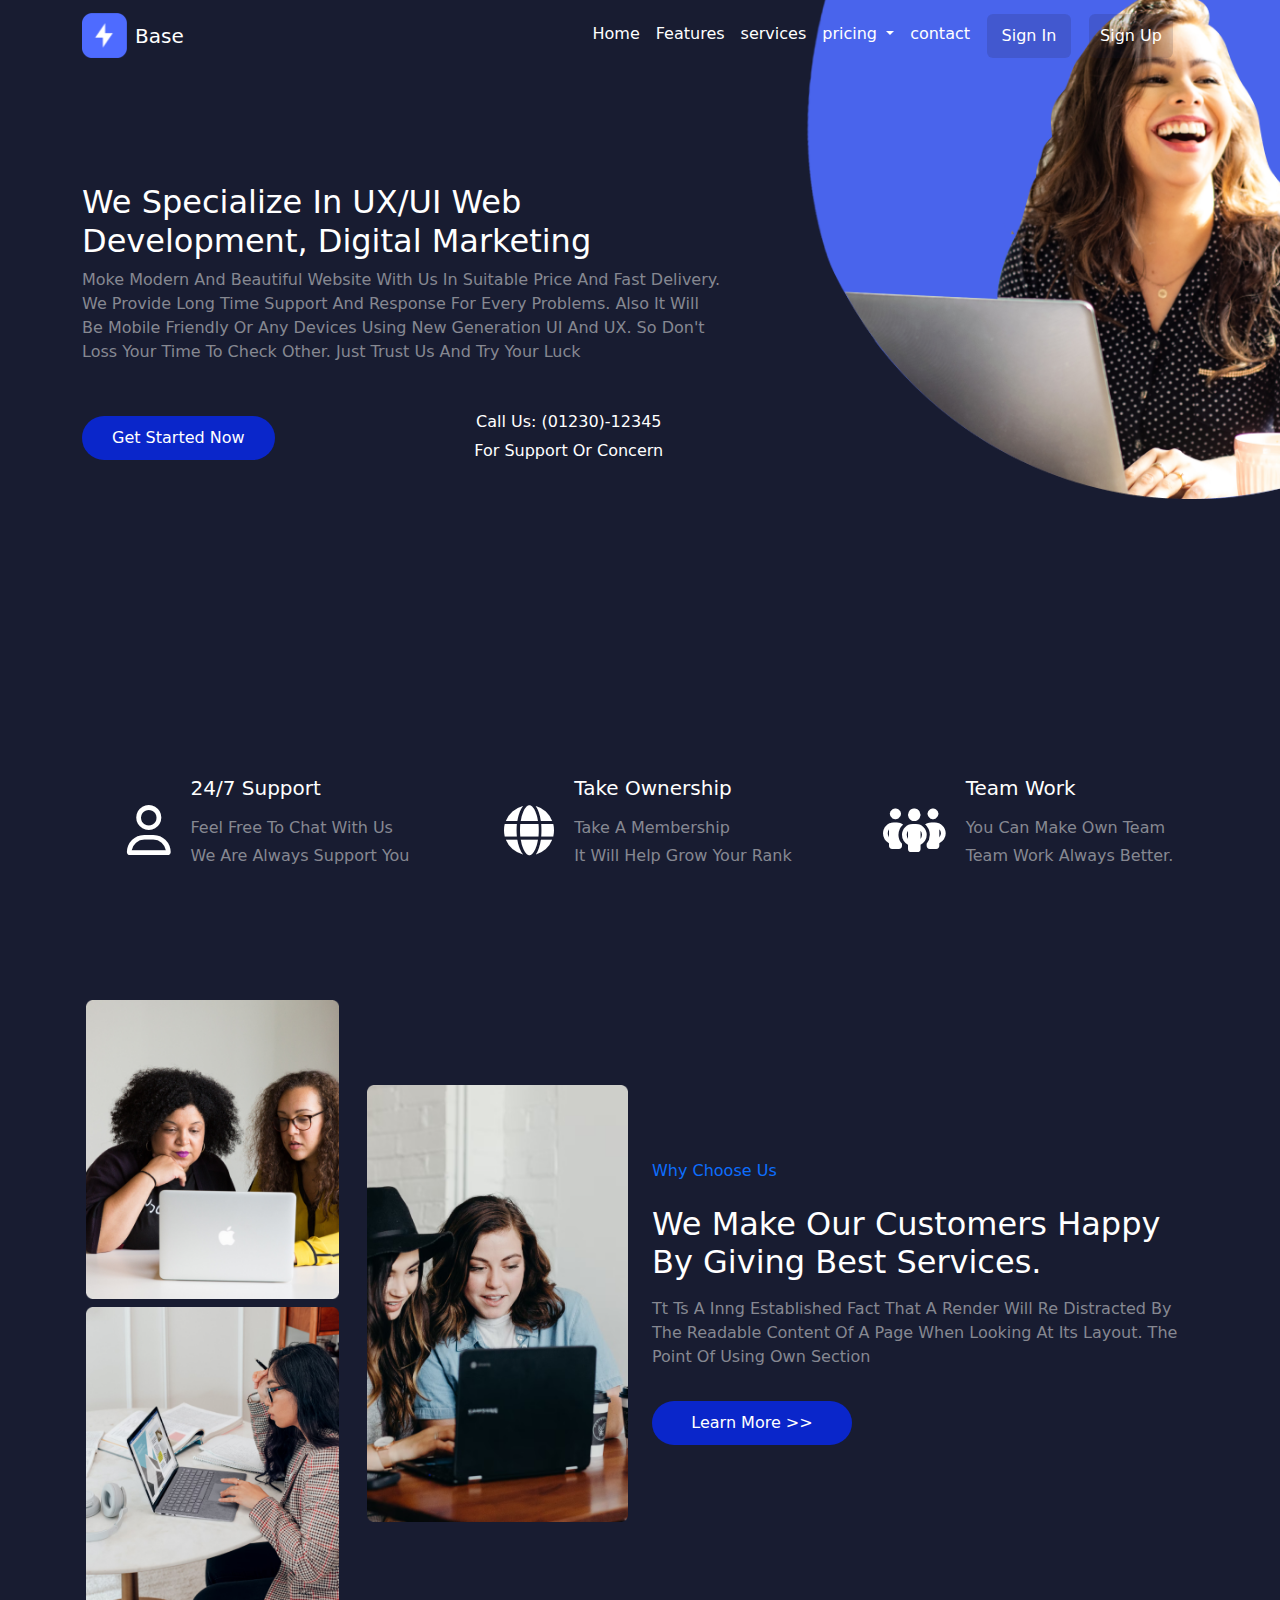
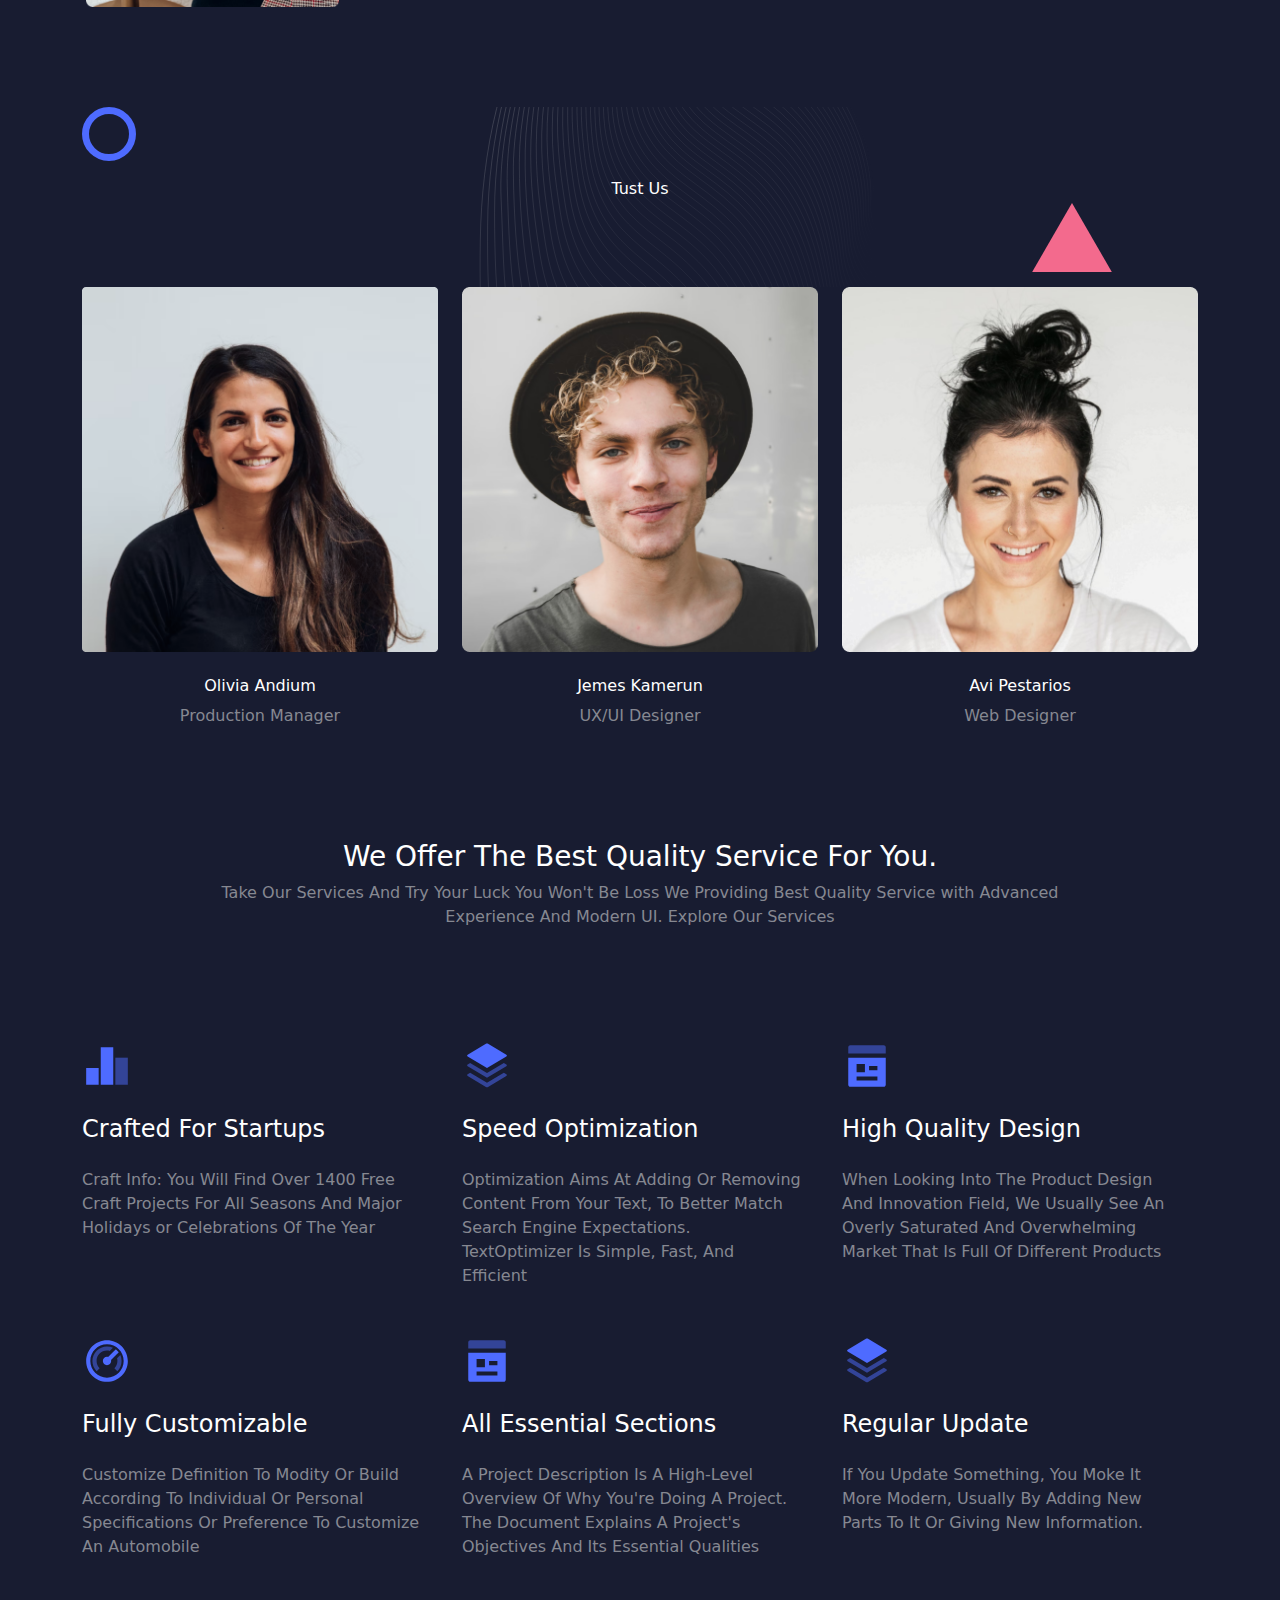
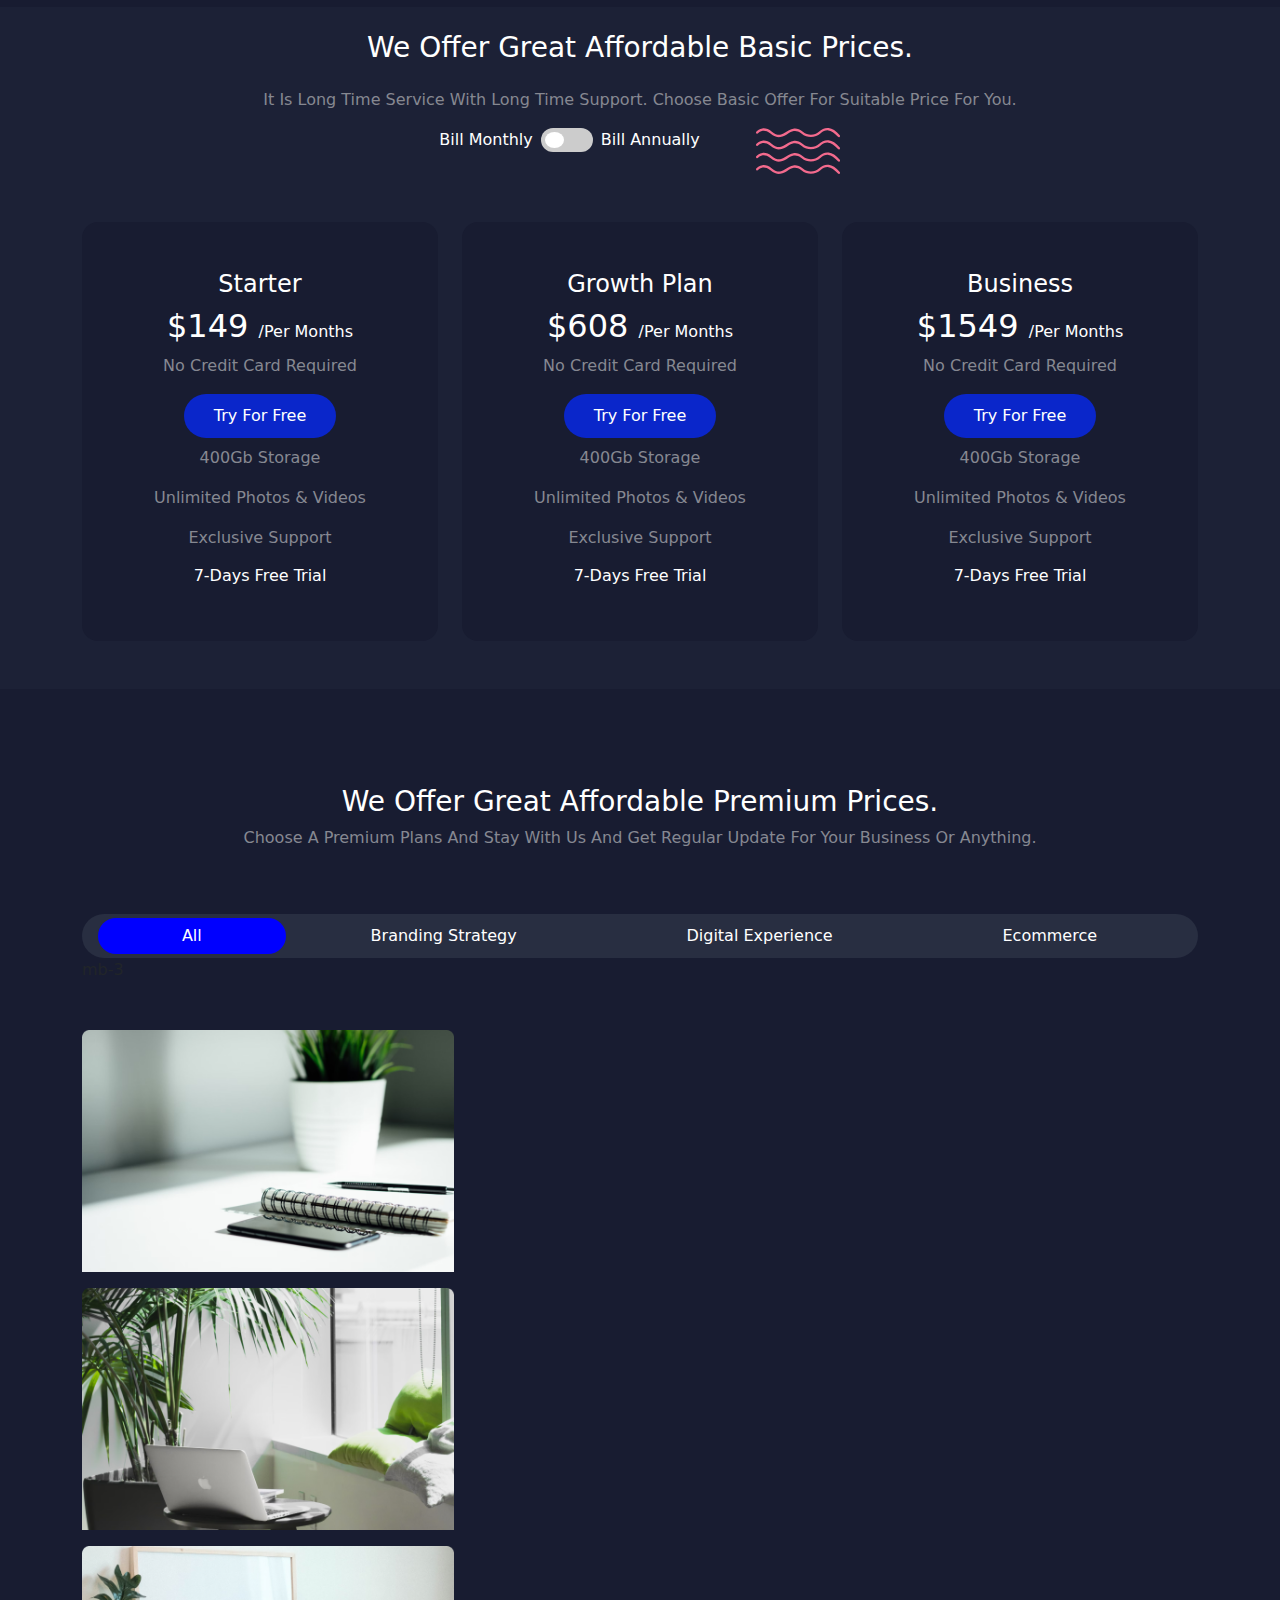
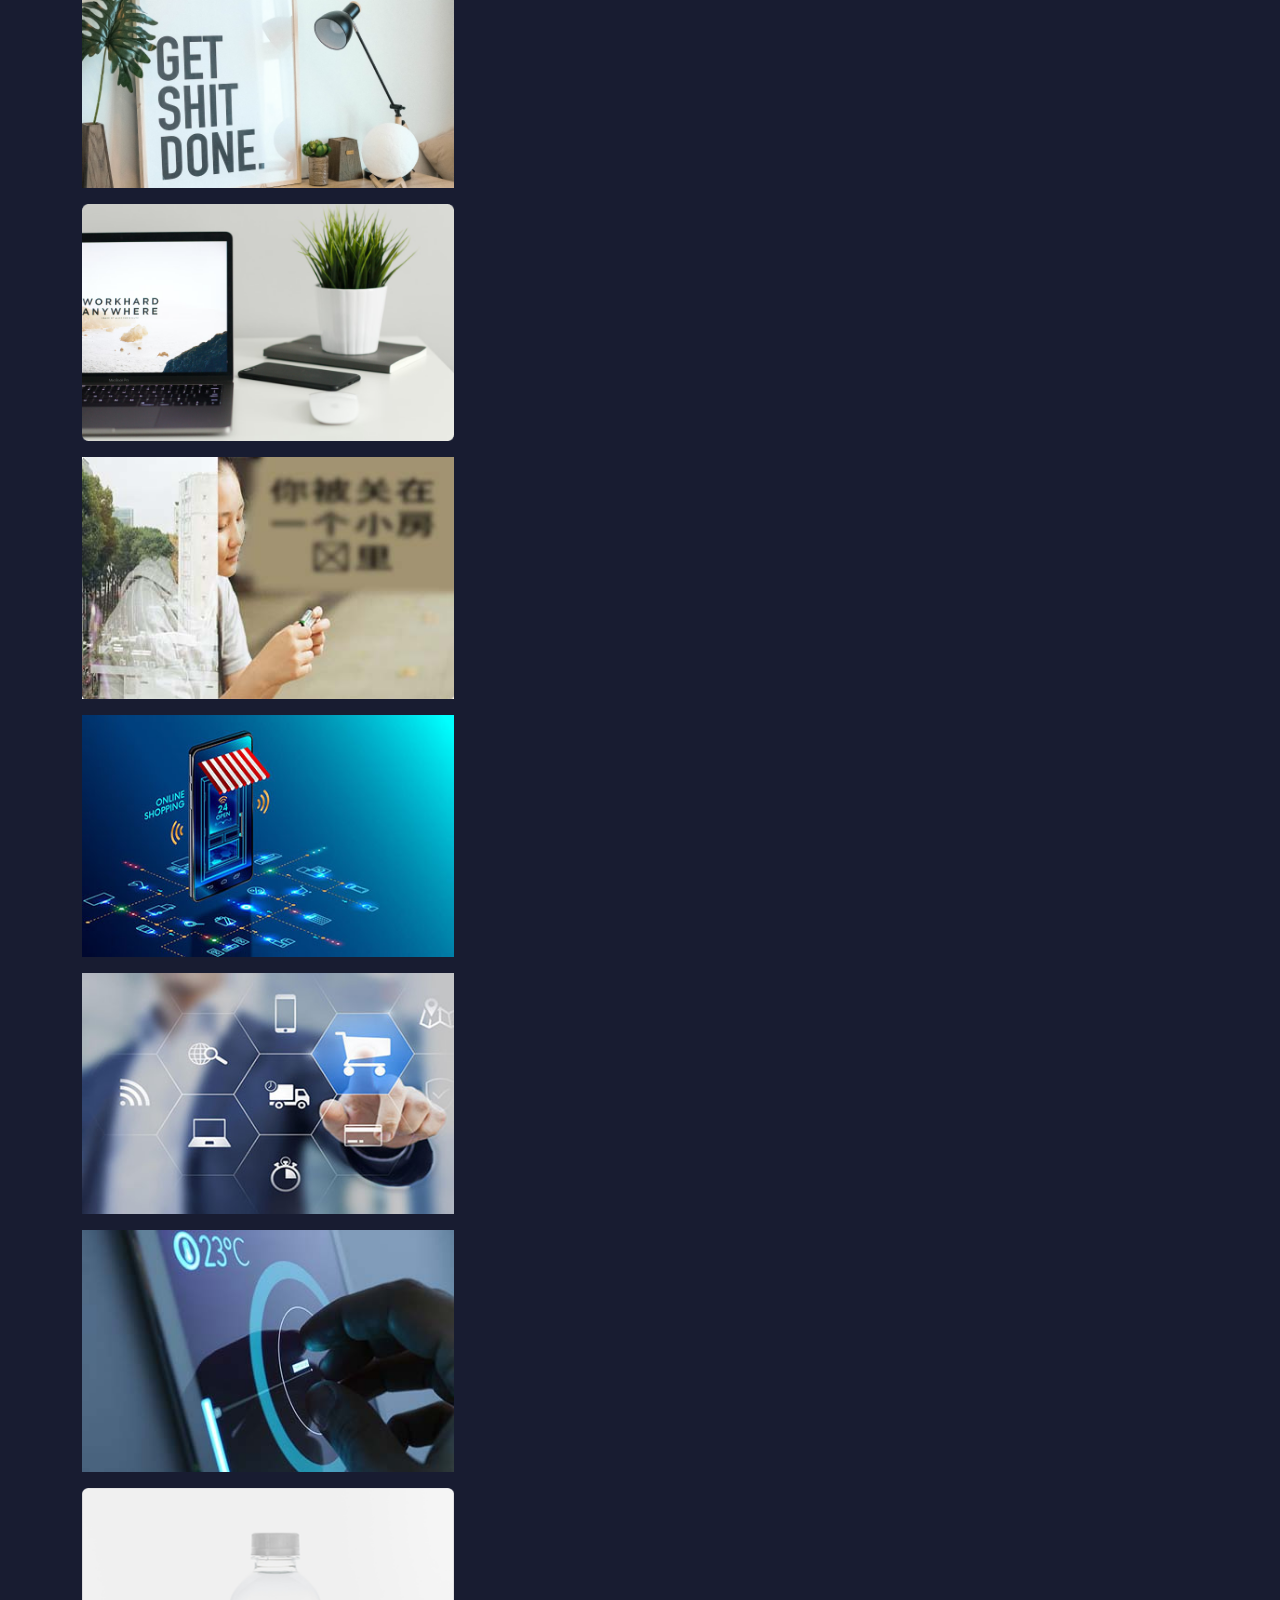
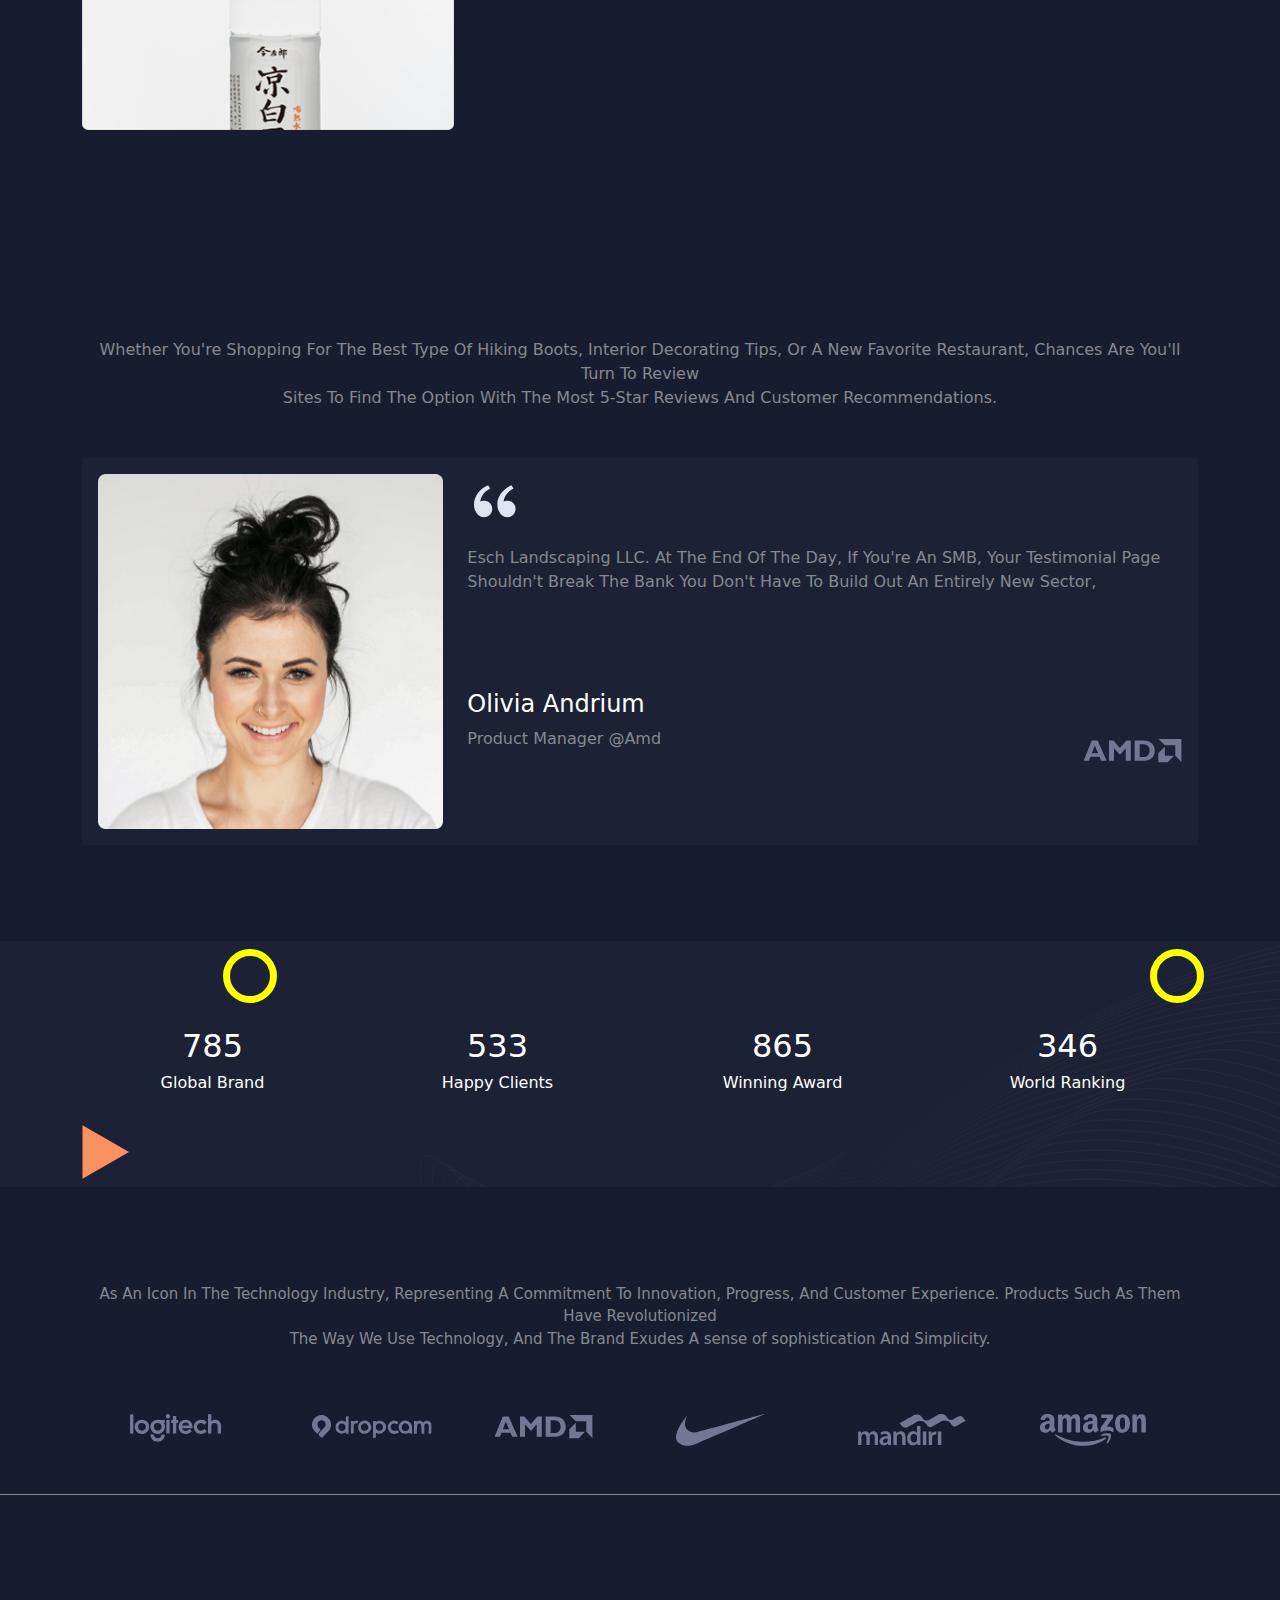
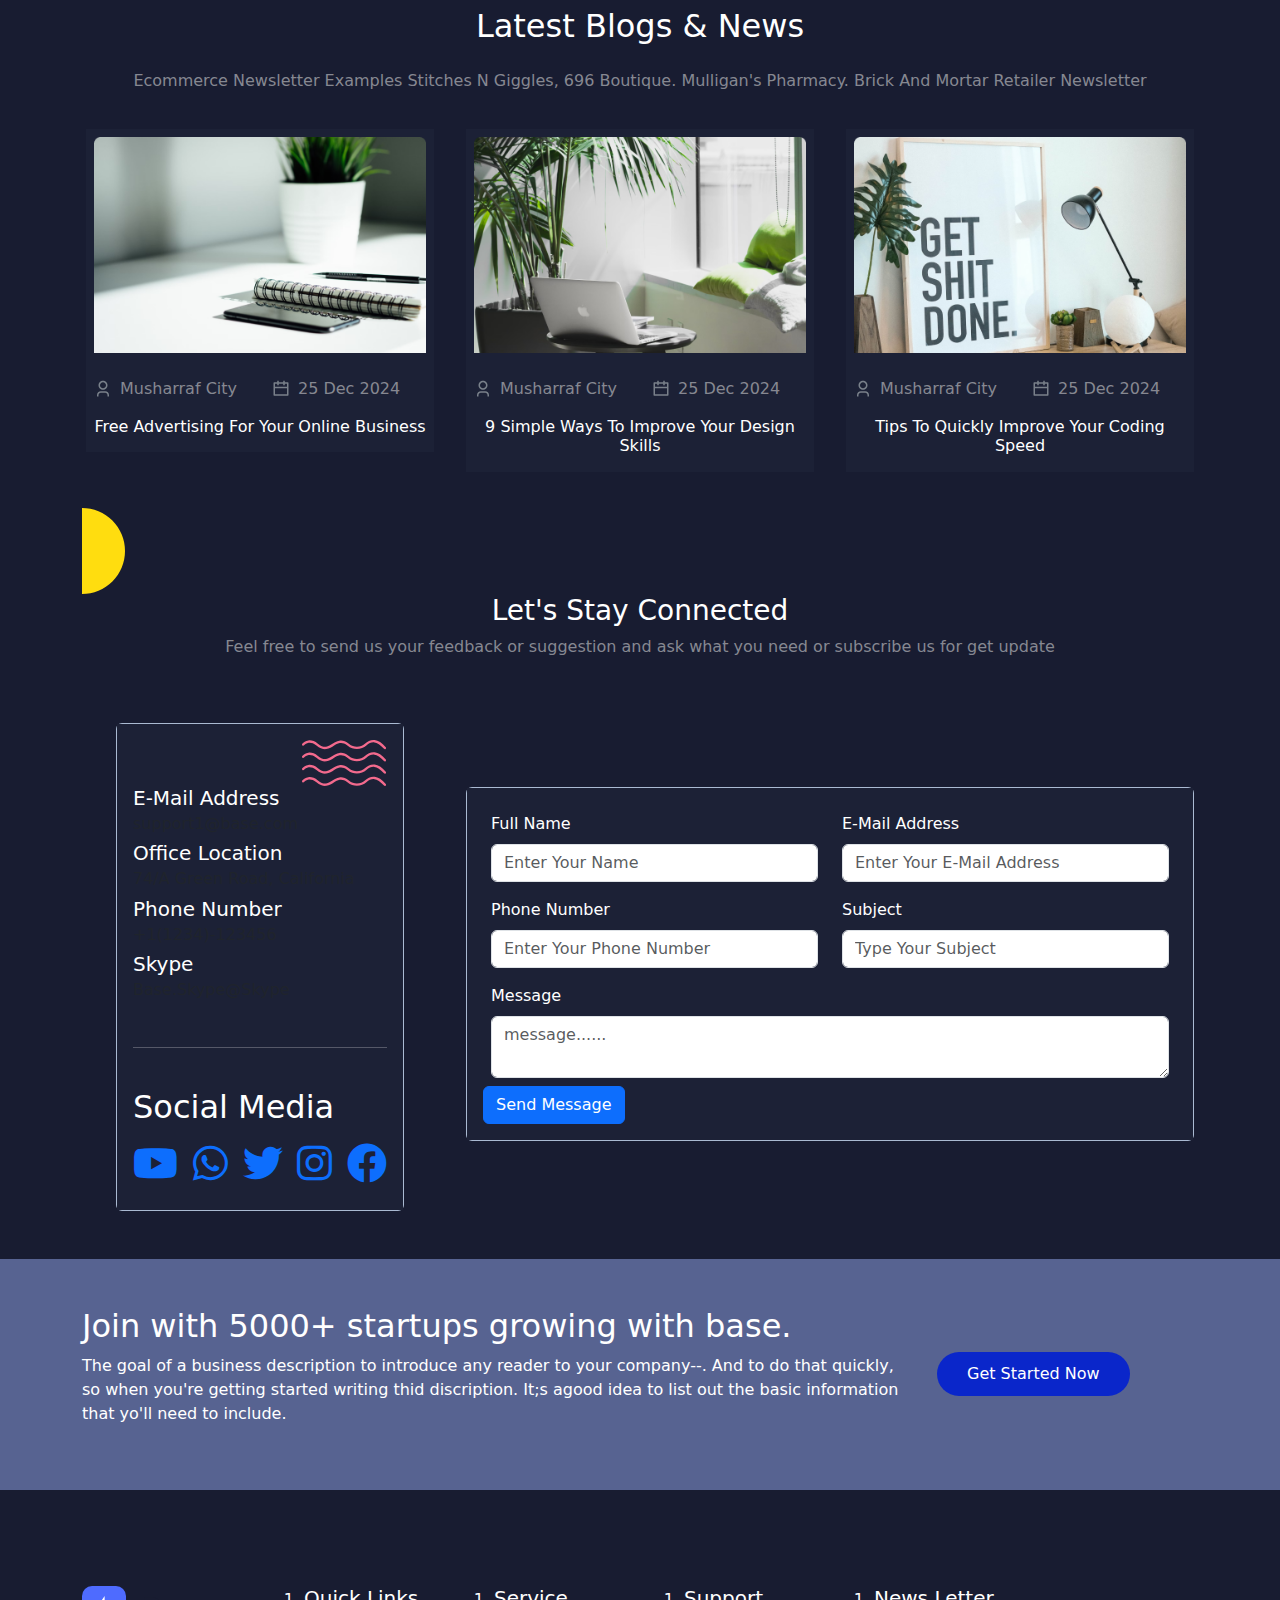
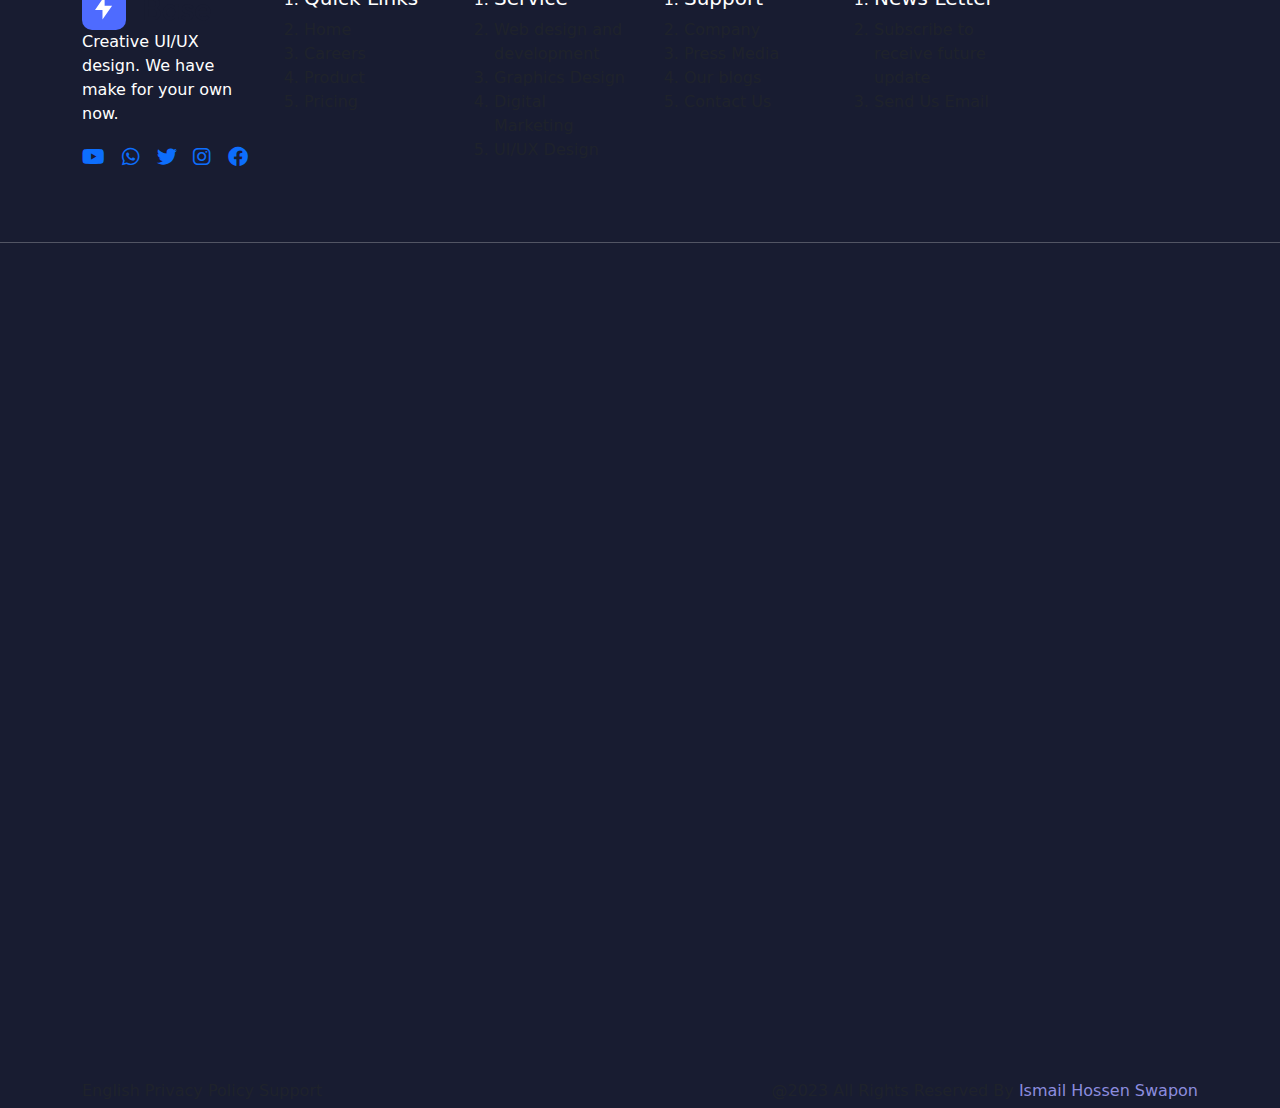
==== commit 4475870f: "contacted section responsive for all devices" ====
--- a/index.html
+++ b/index.html
@@ -493,8 +493,8 @@
       <div class="row mb-3">
         <p class="text_custom_color text-center">Ecommerce Newsletter Examples Stitches N Giggles, 696 Boutique. Mulligan's Pharmacy. Brick And Mortar Retailer Newsletter</p>
       </div>
-      <div class="row">
-        <div class="col-12 col-md-6 col-lg-4">
+      <div class="row justify-content-md-center">
+        <div class="col-12 col-md-6 col-lg-4 mb-md-3 mb-md-0">
           <div class="blog_news p-2 m-2 p-md-1 p-lg-2 m-md-0 m-lg-1">
             <div class="row mb-2">
               <div class="col-12">
@@ -522,7 +522,7 @@
             </div>
           </div>
         </div>
-        <div class="col-12 col-md-6 col-lg-4">
+        <div class="col-12 col-md-6 col-lg-4 mb-md-3 mb-md-0">
           <div class="blog_news p-2 m-2 p-md-1 p-lg-2 m-md-0 m-lg-1">
             <div class="row mb-2">
               <div class="col-12">
@@ -550,7 +550,7 @@
             </div>
           </div>
         </div>
-        <div class="col-12 col-md-6 col-lg-4">
+        <div class="col-12 col-md-6 col-lg-4 mb-md-3 mb-md-0">
           <div class="blog_news p-2 m-2 p-md-1 p-lg-2 m-md-0 m-lg-1">
             <div class="row mb-2">
               <div class="col-12">
@@ -583,21 +583,19 @@
    </div>
    <!-- blog and news section end  -->
 
-    <!--contact section start-->
-
+  <!--contact section start-->
   <section class="contact">
-    <div class="container">
+    <div class="container ">
       <img src="./img/shape-06.svg">
     </div>
     <div class="text-center text-white">
       <h3>Let's Stay Connected</h3>
-      <p>Feel free to send us your feedback or suggestion and ask what you need or subscribe us for get update</p>
-    </div>
-    <div class="container py-5 ">
-      <div class="row d-flex">
-          <div class="col-12 col-lg-4">
+      <p class="px-3 text_custom_color">Feel free to send us your feedback or suggestion and ask what you need or subscribe us for get update</p>
+    </div>
+    <div class="container py-5 py-md-3 py-lg-5 ">
+      <div class="row d-flex justify-content-center">
+          <div class="col-12 col-lg-4 d-flex justify-content-center">
             <div class="card bg-primary-subtle" style="width: 18rem;">
-              
               <div class="card-body bg-custom text-white ">
                <div class="d-flex justify-content-between"><p></p> <img src="./img/shape-03.svg" class="img-fluid"></div>
                 <h5 class="card-title">E-Mail Address</h5>
@@ -620,8 +618,8 @@
                 
               </div>
              </div>
-             </div>
-             <div class="col-12 col-lg-8 p-5">
+          </div>
+          <div class="col-12 col-lg-8 p-3 mt-lg-5">
               <div class="card bg-primary-subtle" >
               
                 <div class="card-body bg-custom text-white">
@@ -671,13 +669,10 @@
               </form>
               </div>
              </div>
-            </div>
-            </div>
-
-           
-
+          </div>
+        </div>
+    </div>
   </section>
-
    <!--contact section end-->
 
    <!-- join section start  -->
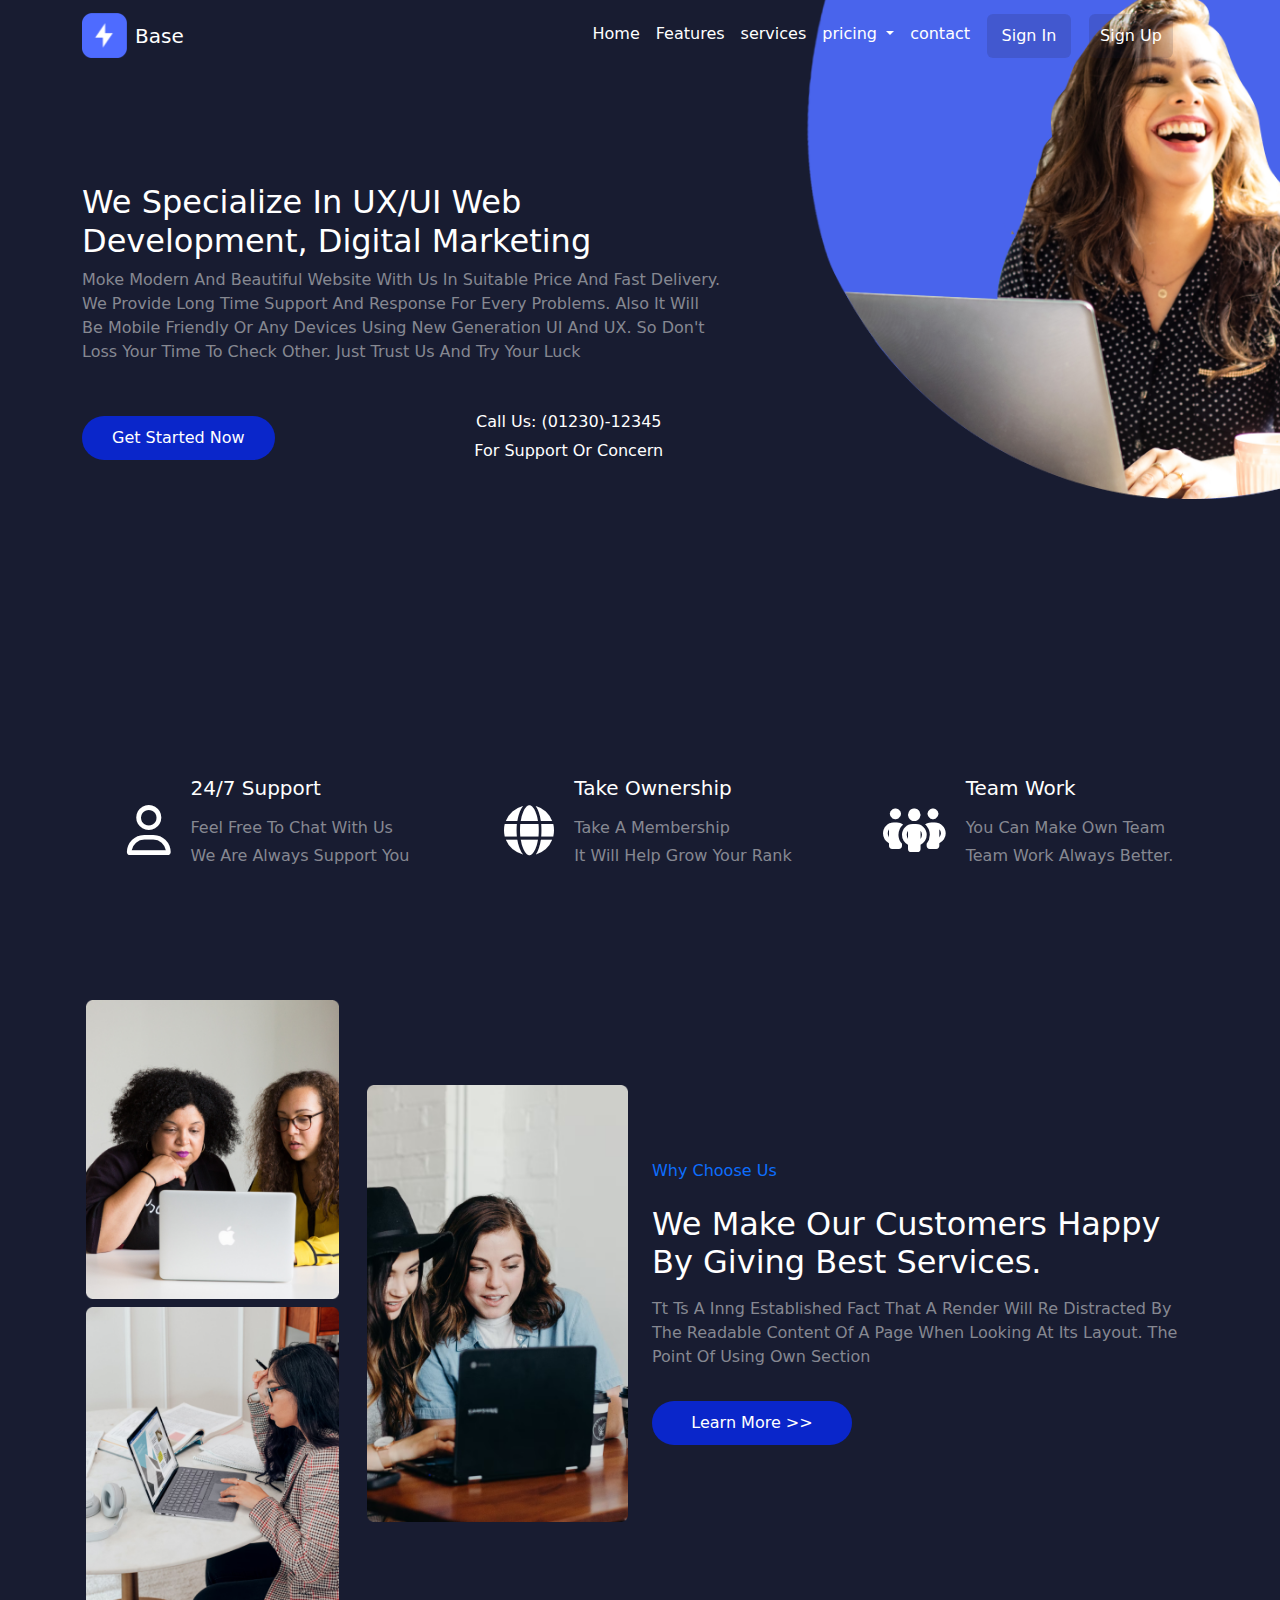
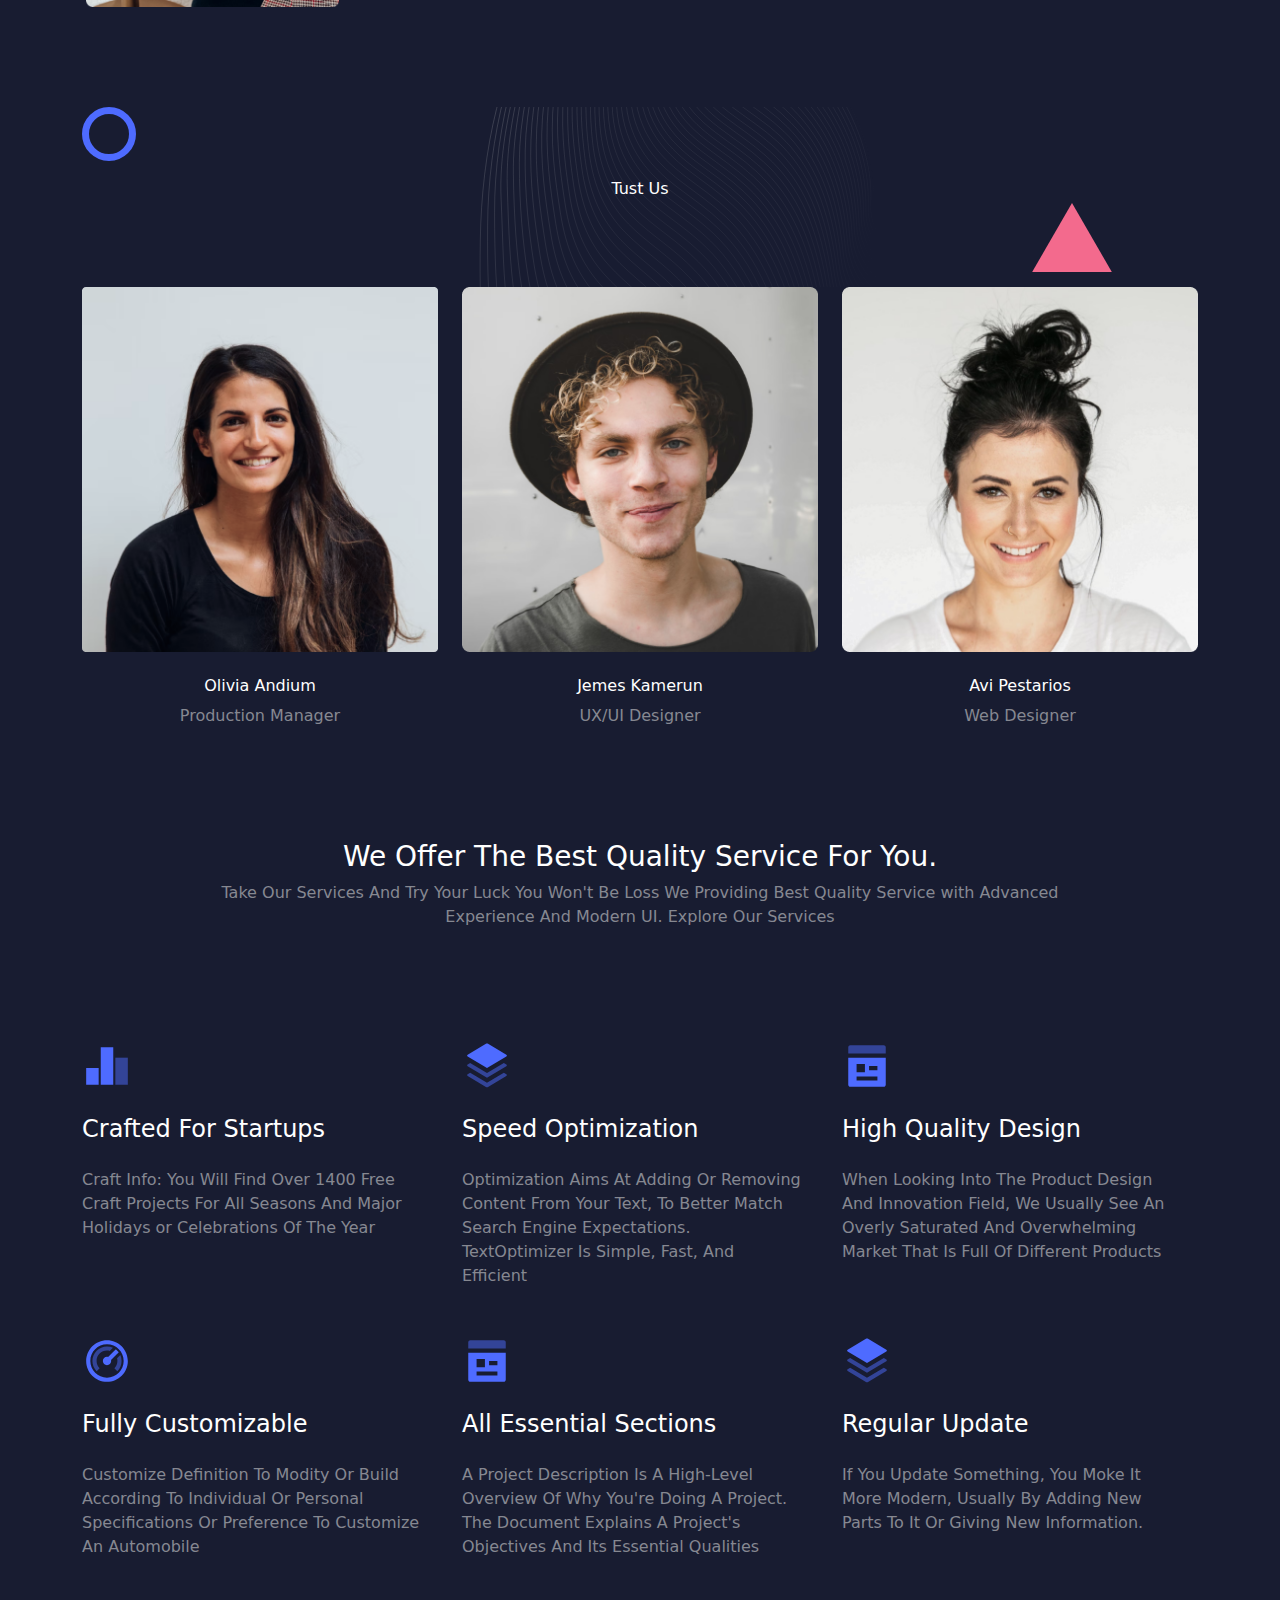
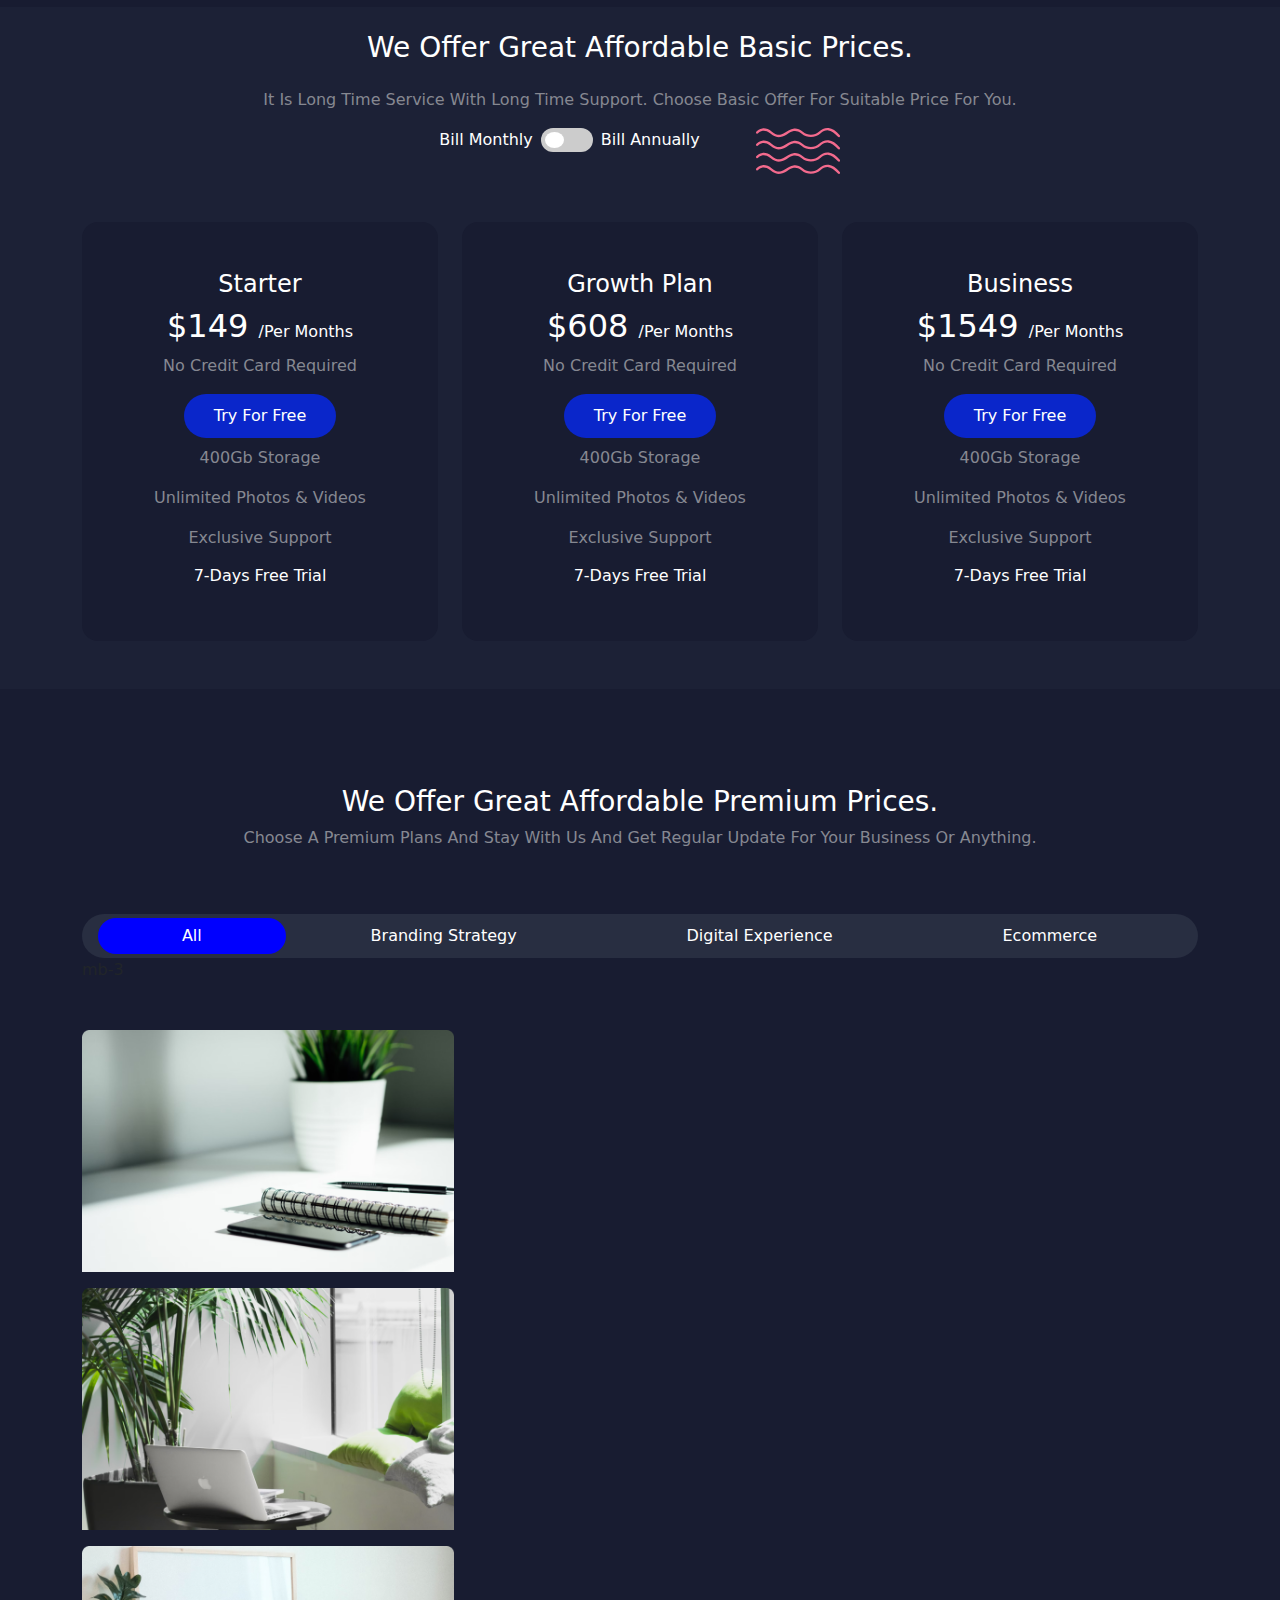
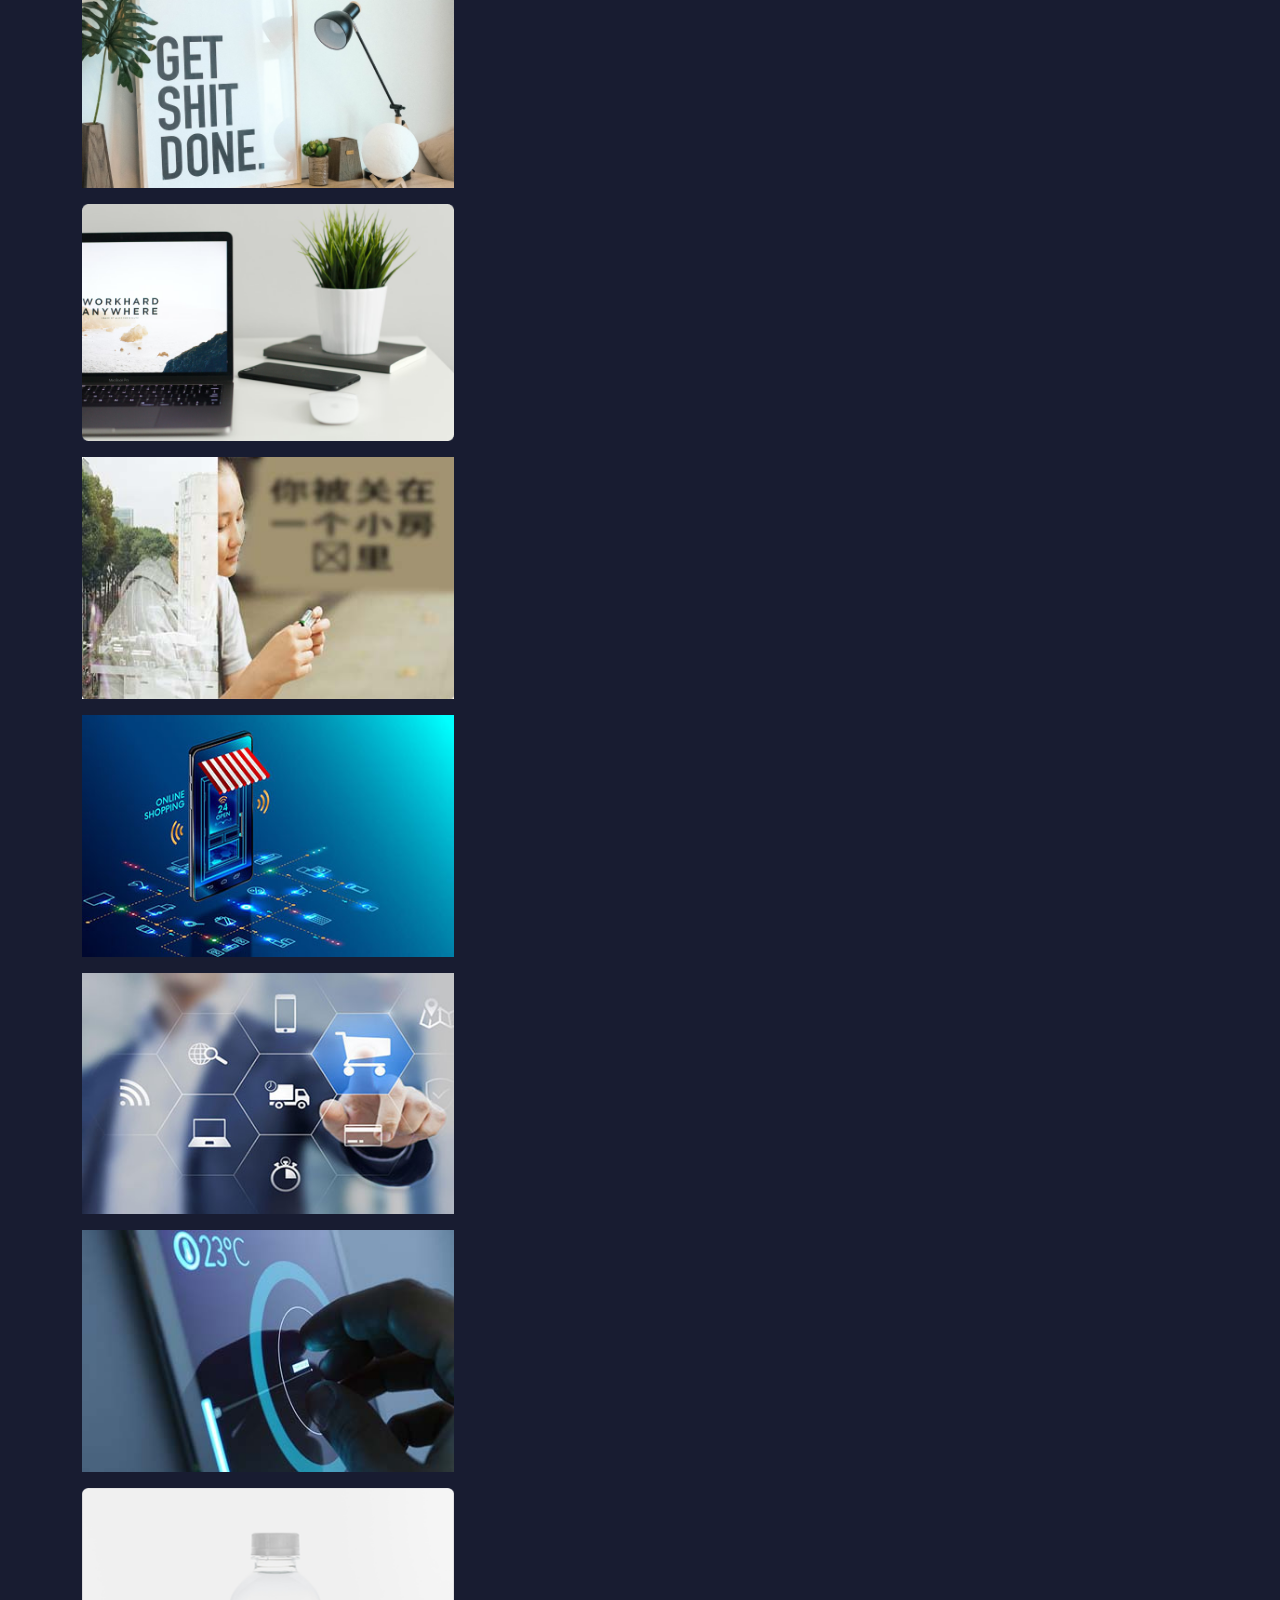
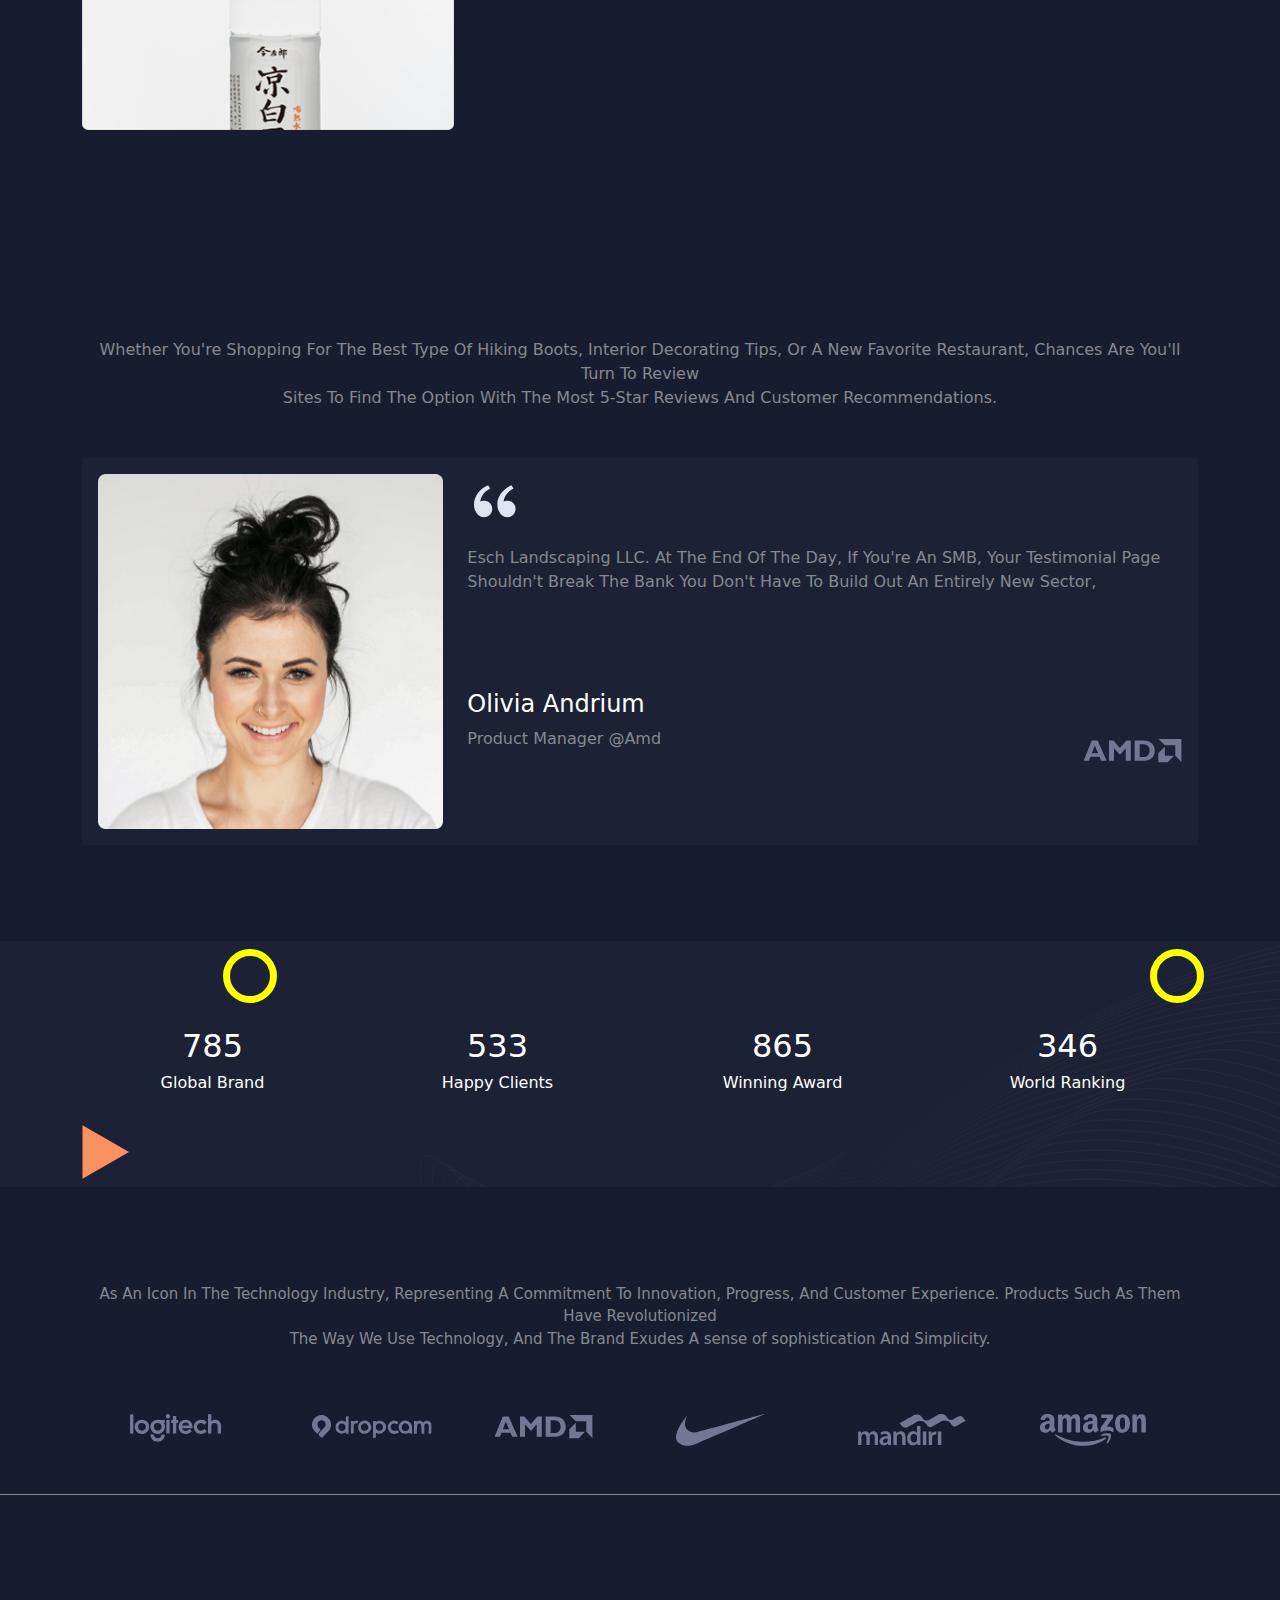
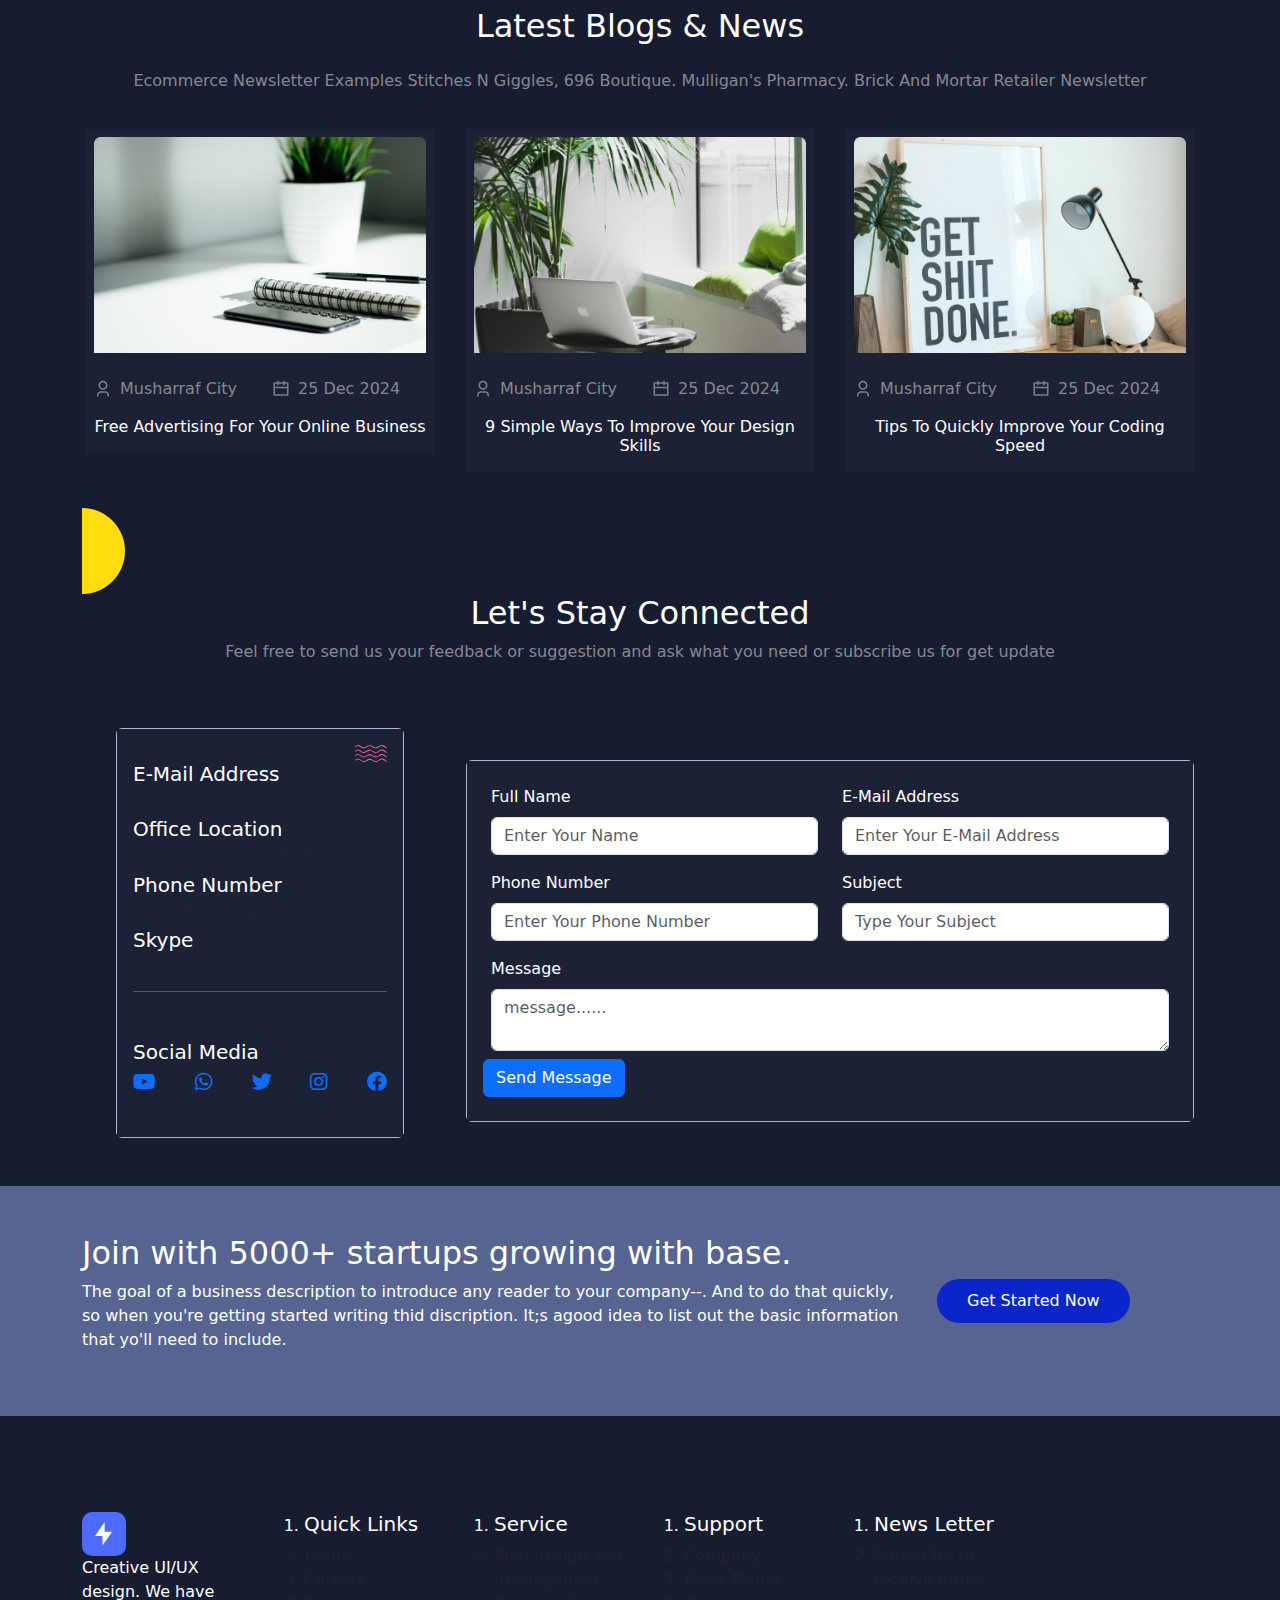
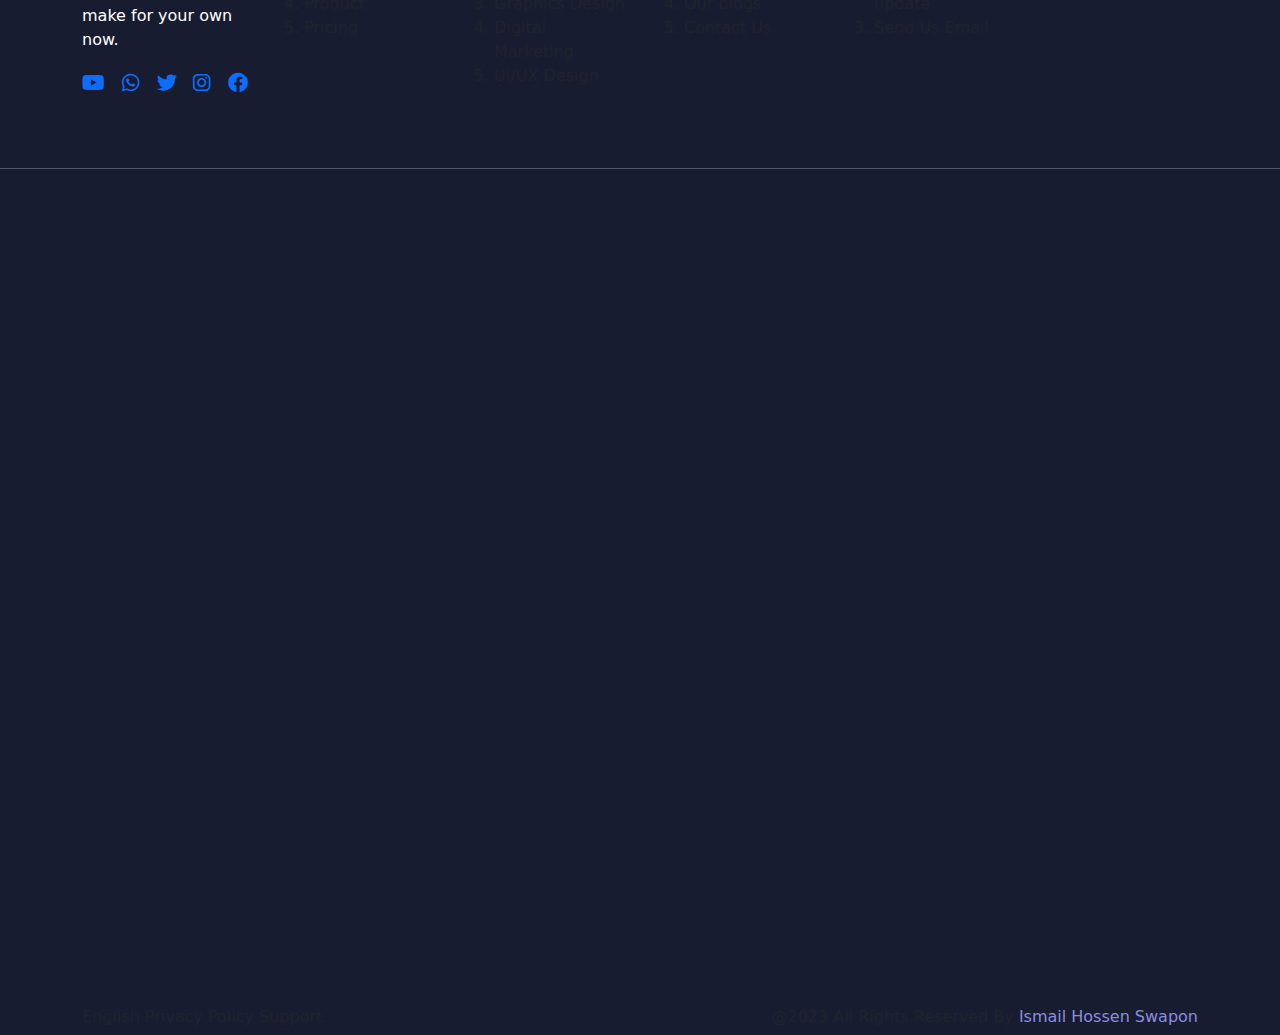
==== commit d734cb64: "contracted section resposive complete for all section" ====
--- a/index.html
+++ b/index.html
@@ -589,42 +589,36 @@
       <img src="./img/shape-06.svg">
     </div>
     <div class="text-center text-white">
-      <h3>Let's Stay Connected</h3>
+      <h2>Let's Stay Connected</h2>
       <p class="px-3 text_custom_color">Feel free to send us your feedback or suggestion and ask what you need or subscribe us for get update</p>
     </div>
     <div class="container py-5 py-md-3 py-lg-5 ">
-      <div class="row d-flex justify-content-center">
+      <div class="row d-flex justify-content-center pb-0">
           <div class="col-12 col-lg-4 d-flex justify-content-center">
             <div class="card bg-primary-subtle" style="width: 18rem;">
               <div class="card-body bg-custom text-white ">
-               <div class="d-flex justify-content-between"><p></p> <img src="./img/shape-03.svg" class="img-fluid"></div>
+               <div class="d-flex justify-content-between"><p></p> <img src="./img/shape-03.svg" class="img-fluid" style="width: 2rem;"></div>
                 <h5 class="card-title">E-Mail Address</h5>
-                <h6 class="card-subtitle mb-2 text-body-secondary">support1@base.com</h6>
+                <h6 class="card-subtitle mb-2 text-body-secondary text_custom_color ">support1@base.com</h6>
                 <h5 class="card-title">Office Location</h5>
-                <h6 class="card-subtitle mb-2 text-body-secondary">74/A Green Road, California</h6>
+                <h6 class="card-subtitle mb-2 text-body-secondary text_custom_color">74/A Green Road, California</h6>
                 <h5 class="card-title">Phone Number</h5>
-                <h6 class="card-subtitle mb-2 text-body-secondary">+1(1234)-123456</h6>
+                <h6 class="card-subtitle mb-2 text-body-secondary text_custom_color">+1(1234)-123456</h6>
                 <h5 class="card-title">Skype</h5>
-                <h6 class="card-subtitle mb-2 text-body-secondary">Base.Skype@Skype</h6>
-                <br>
-               
+                <h6 class="card-subtitle mb-2 text-body-secondary text_custom_color">Base.Skype@Skype</h6>
                 <hr>
-                <br>
-                
-                <h2 class=" ">Social Media</h2>
-                <div class="social_media d-flex justify-content-between fs-1">
+                <h5  class="mt-5 ">Social Media</h5>
+                <div class="social_media d-flex justify-content-between ">
                   <a class="d-inline-block" href="https://www.youtube.com"><i class="fa-brands fa-youtube"></i></a> <a class="d-inline-block" href="https://www.whatsapp.com"><i class="fa-brands fa-whatsapp"></i></a> <a class="d-inline-block" href="https://www.twitter.com"><i class="fa-brands fa-twitter"></i></a> <a class="d-inline-block" href="https://www.instagram.com"><i class="fa-brands fa-instagram"></i></a> <a class="d-inline-block" href="https://www.facebook.com"><i class="fa-brands fa-facebook"></i></a>
                 </div>
-                
               </div>
              </div>
           </div>
-          <div class="col-12 col-lg-8 p-3 mt-lg-5">
+          <div class="col-12 col-lg-8 p-3 mt-lg-3">
               <div class="card bg-primary-subtle" >
               
-                <div class="card-body bg-custom text-white">
+                <div class="card-body pb-0 bg-custom text-white">
               <form>
-                 
                   <div class="row  px-2 py-2">
                       <div class="col-12 col-md-6">
                           <label for="exampleFormControlInput1" class="form-label">Full Name</label>
@@ -645,27 +639,21 @@
                         <input type="text" class="form-control" id="exampleFormControlInput1" placeholder="Type Your Subject">
                       </div>
                   </div>
-                  
-
                   <div class="row px-2 py-2">
                     <div class="col-12">
-                     
                         <label for="validationTextarea" class="form-label">Message</label>
                         <textarea class="form-control row-8 col-5" id="validationTextarea" placeholder="message......" required></textarea>
                         <div class="invalid-feedback">
                           Please give a valid message
                         </div>
-                      </div>
-                
-                     
-                        <div class="invalid-feedback">
-                          You must agree before submitting.
-                        </div>
-                     
                     </div>
-                    <div class="">
-                      <button class="btn btn-primary align-items-center" type="submit">Send Message</button>
+                    <div class="invalid-feedback">
+                      You must agree before submitting.
                     </div>
+                  </div>
+                  <div class="mb-4">
+                    <button class="btn btn-primary align-items-center" type="submit">Send Message</button>
+                  </div>
               </form>
               </div>
              </div>
--- a/css/style.css
+++ b/css/style.css
@@ -280,6 +280,9 @@
 .social_media a{
     display: inline-block;
 }
+.social_media a i{
+    font-size: 20px;
+}
 /* contact section end  */
 
 
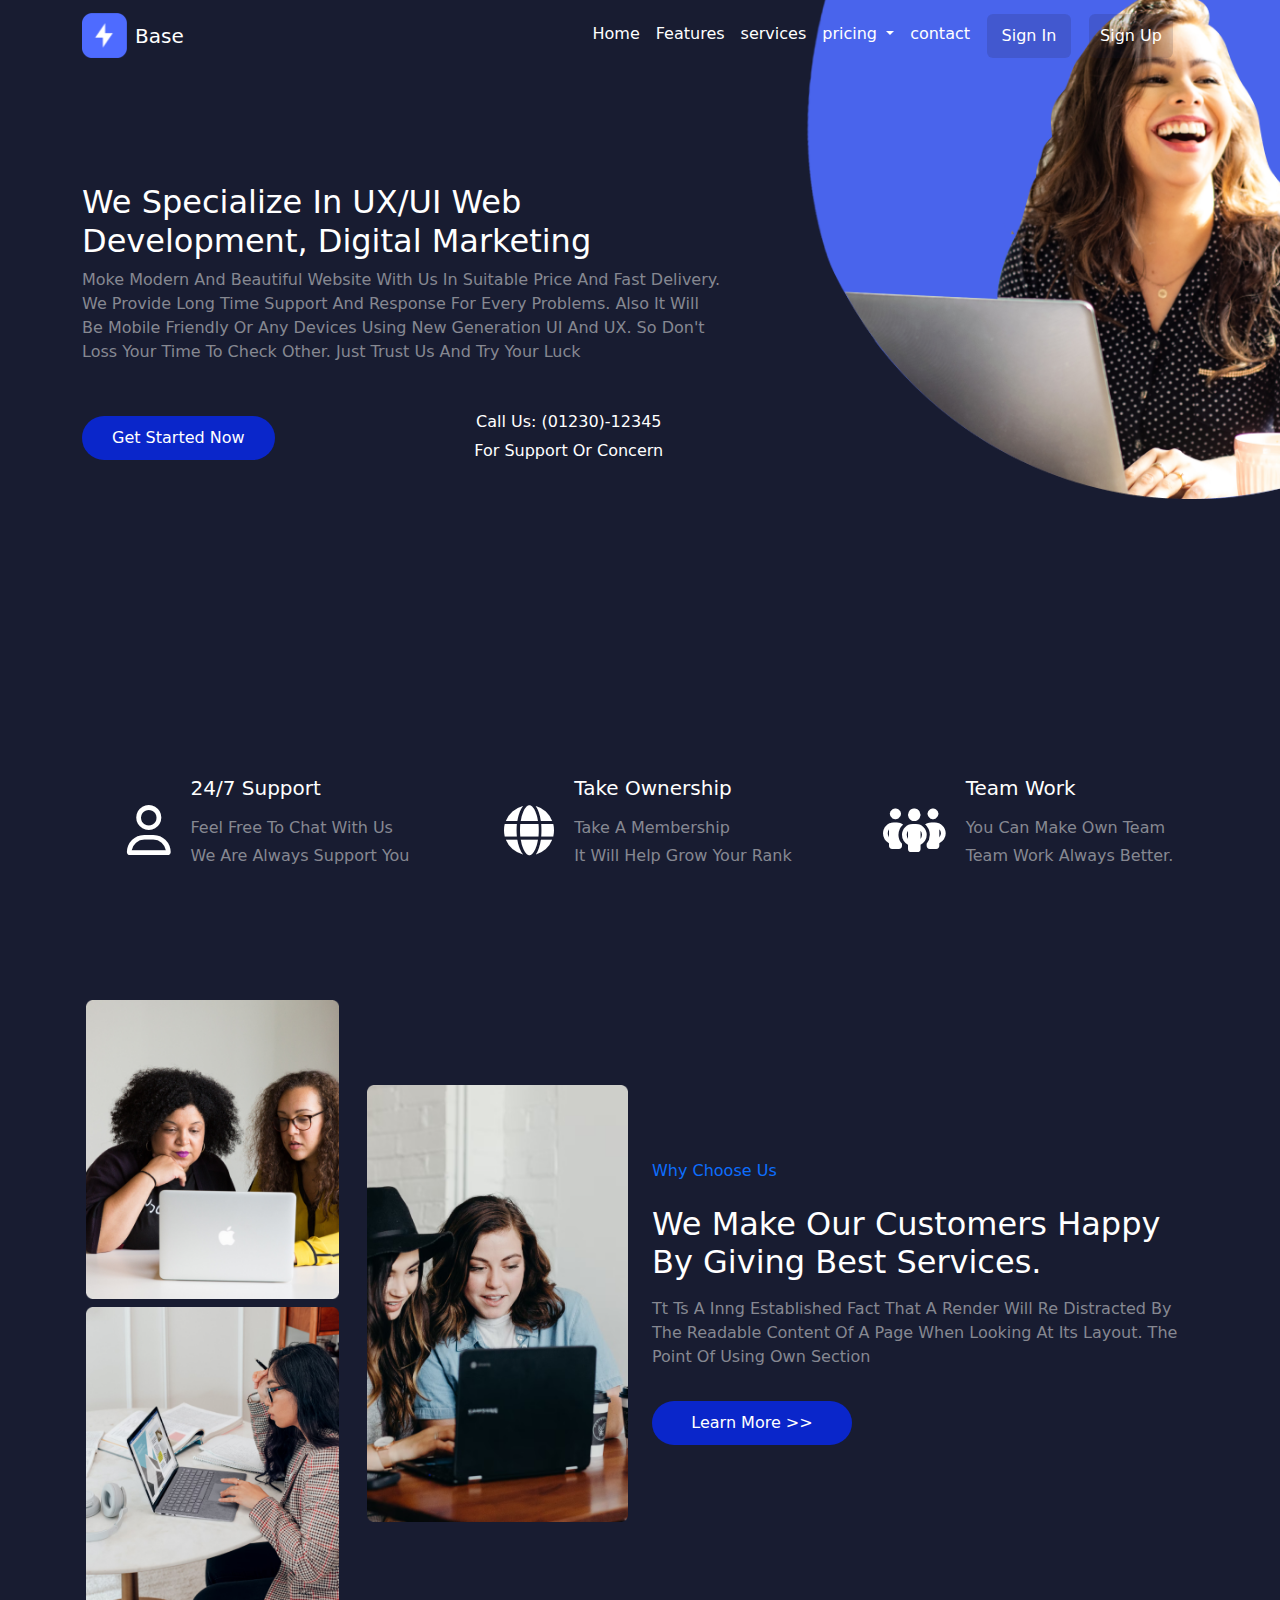
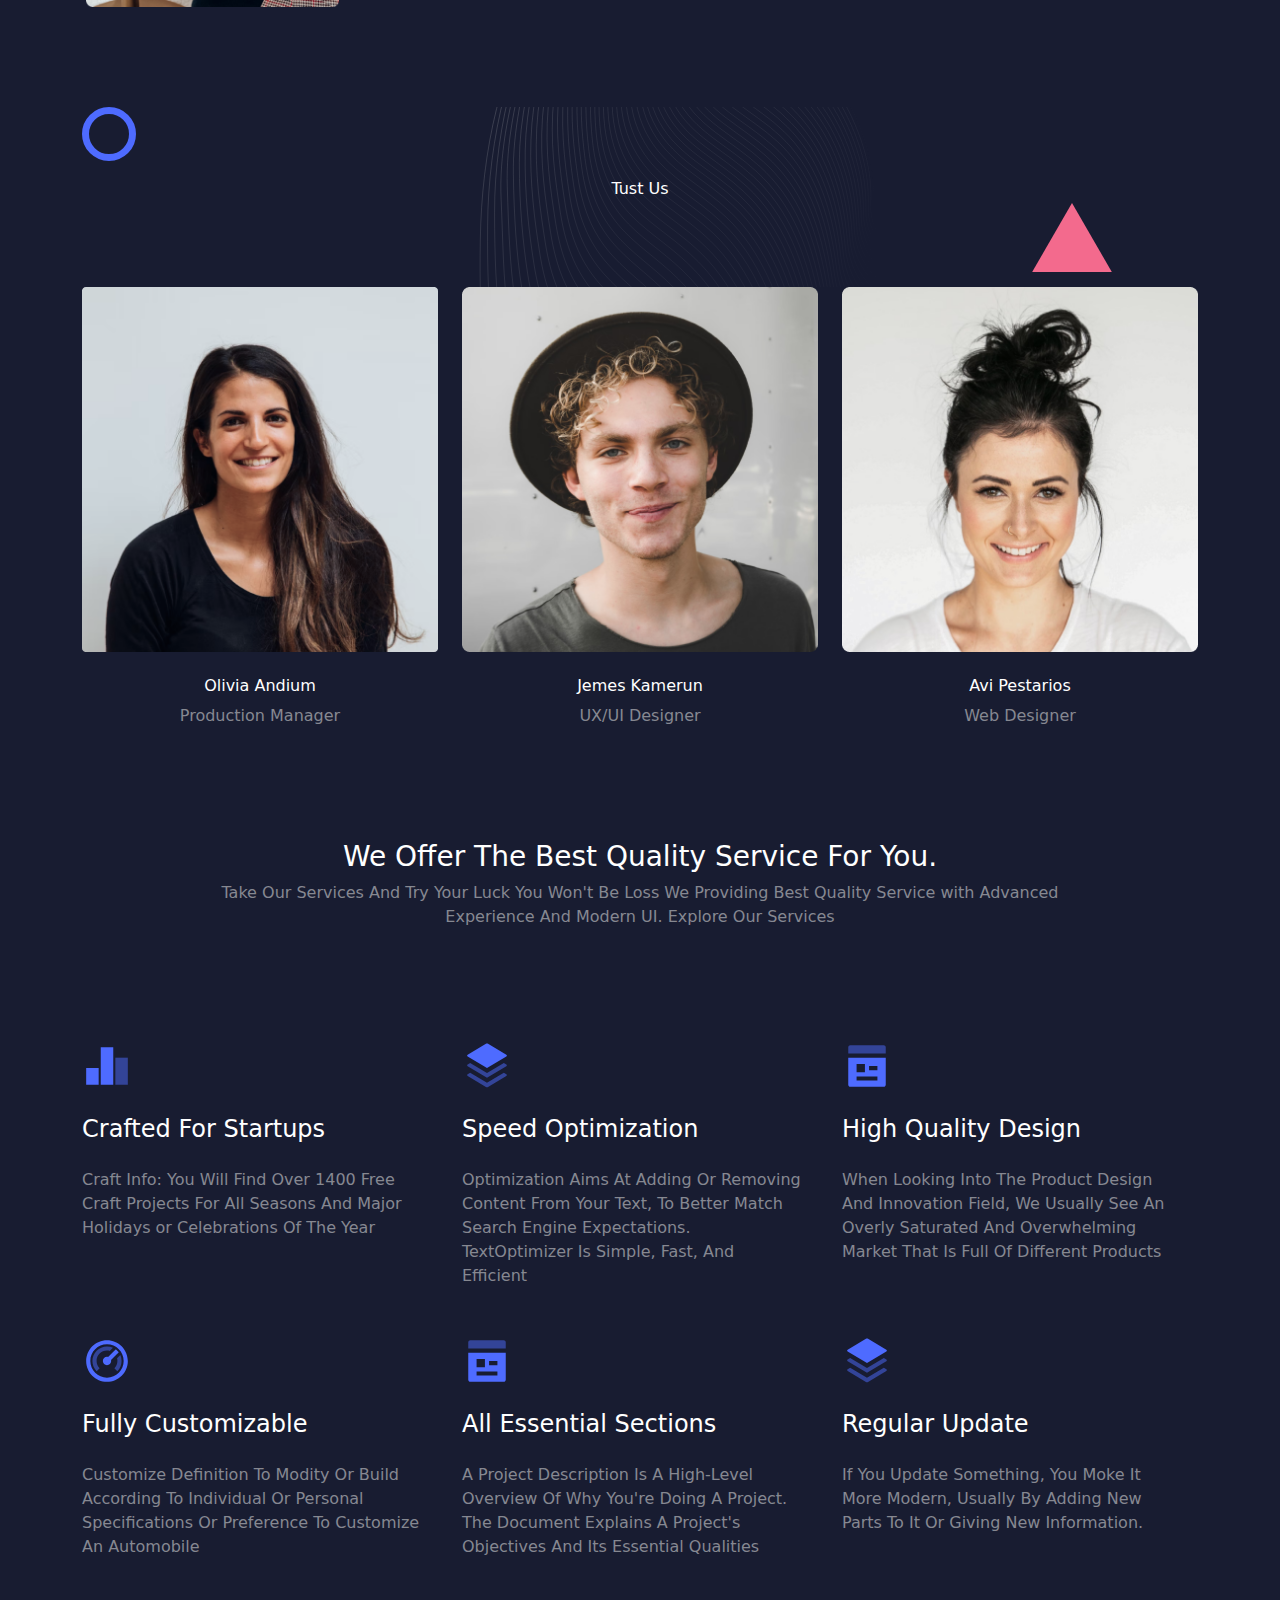
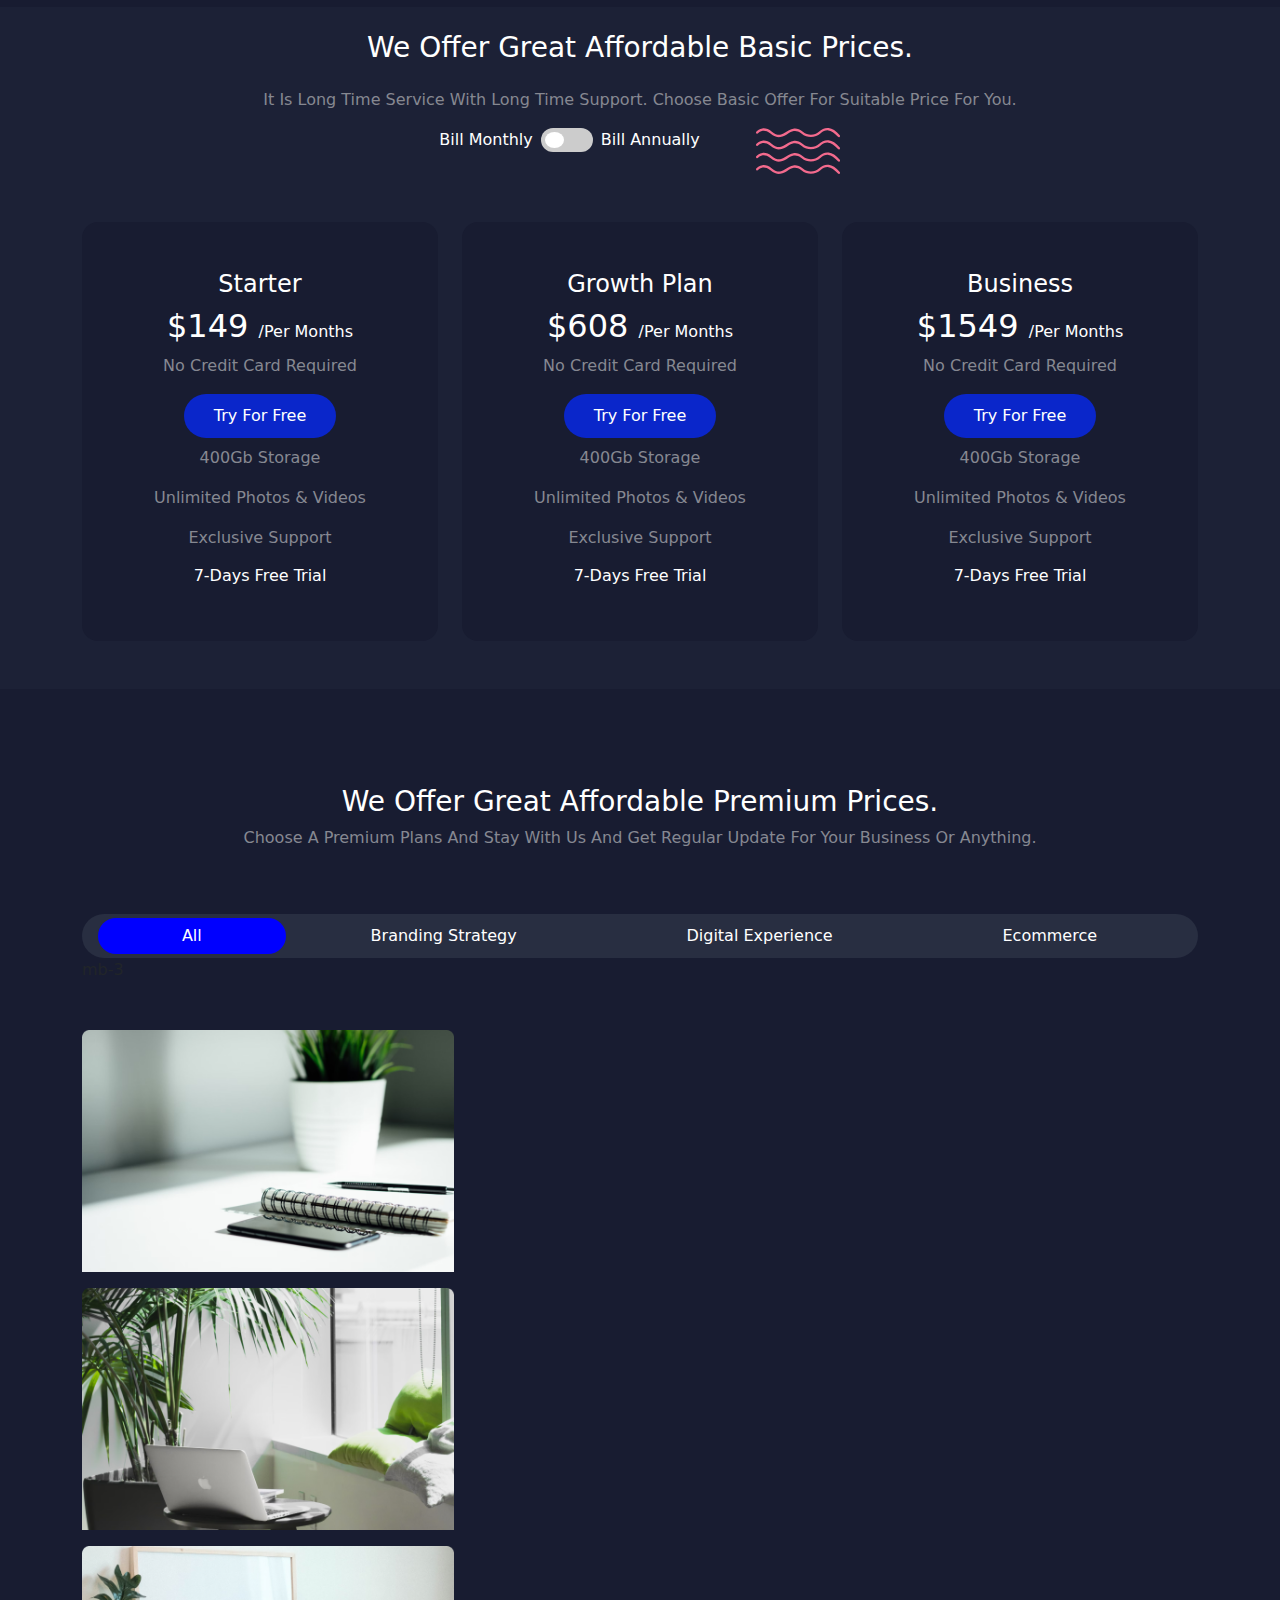
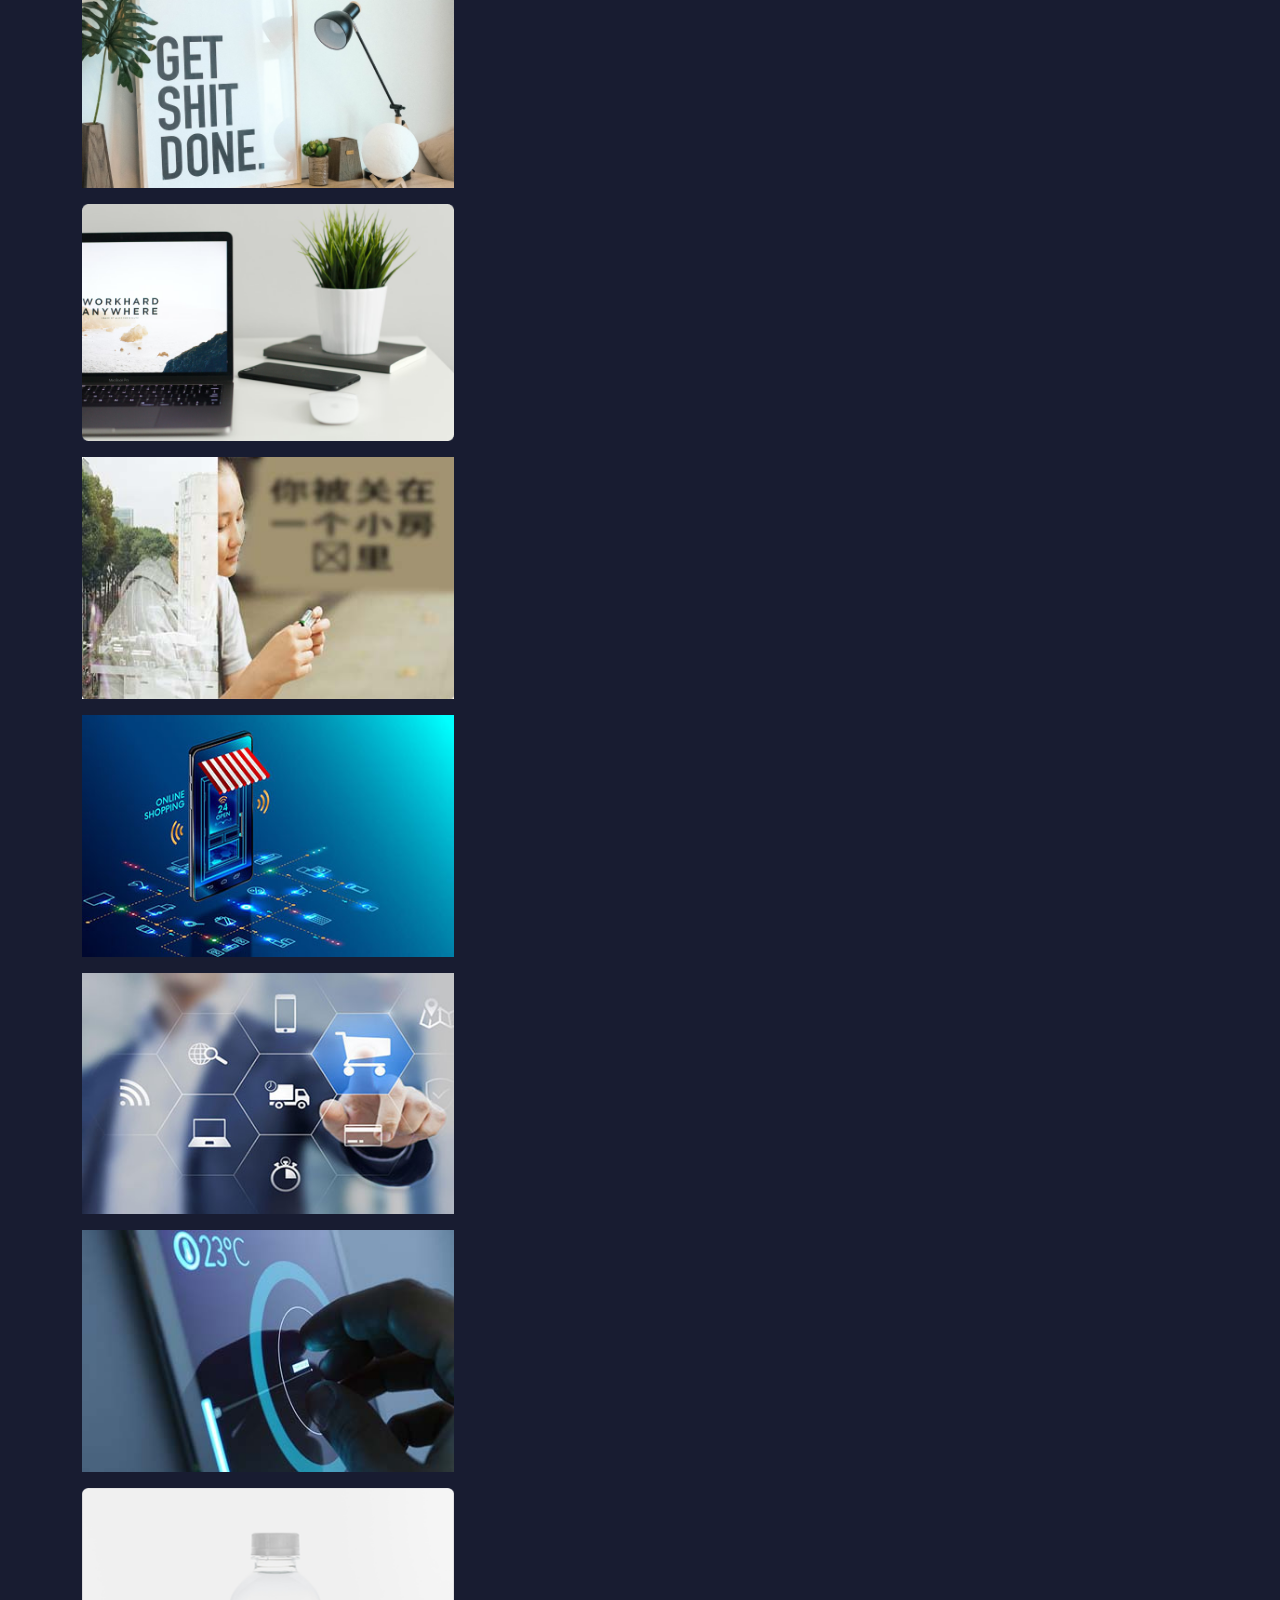
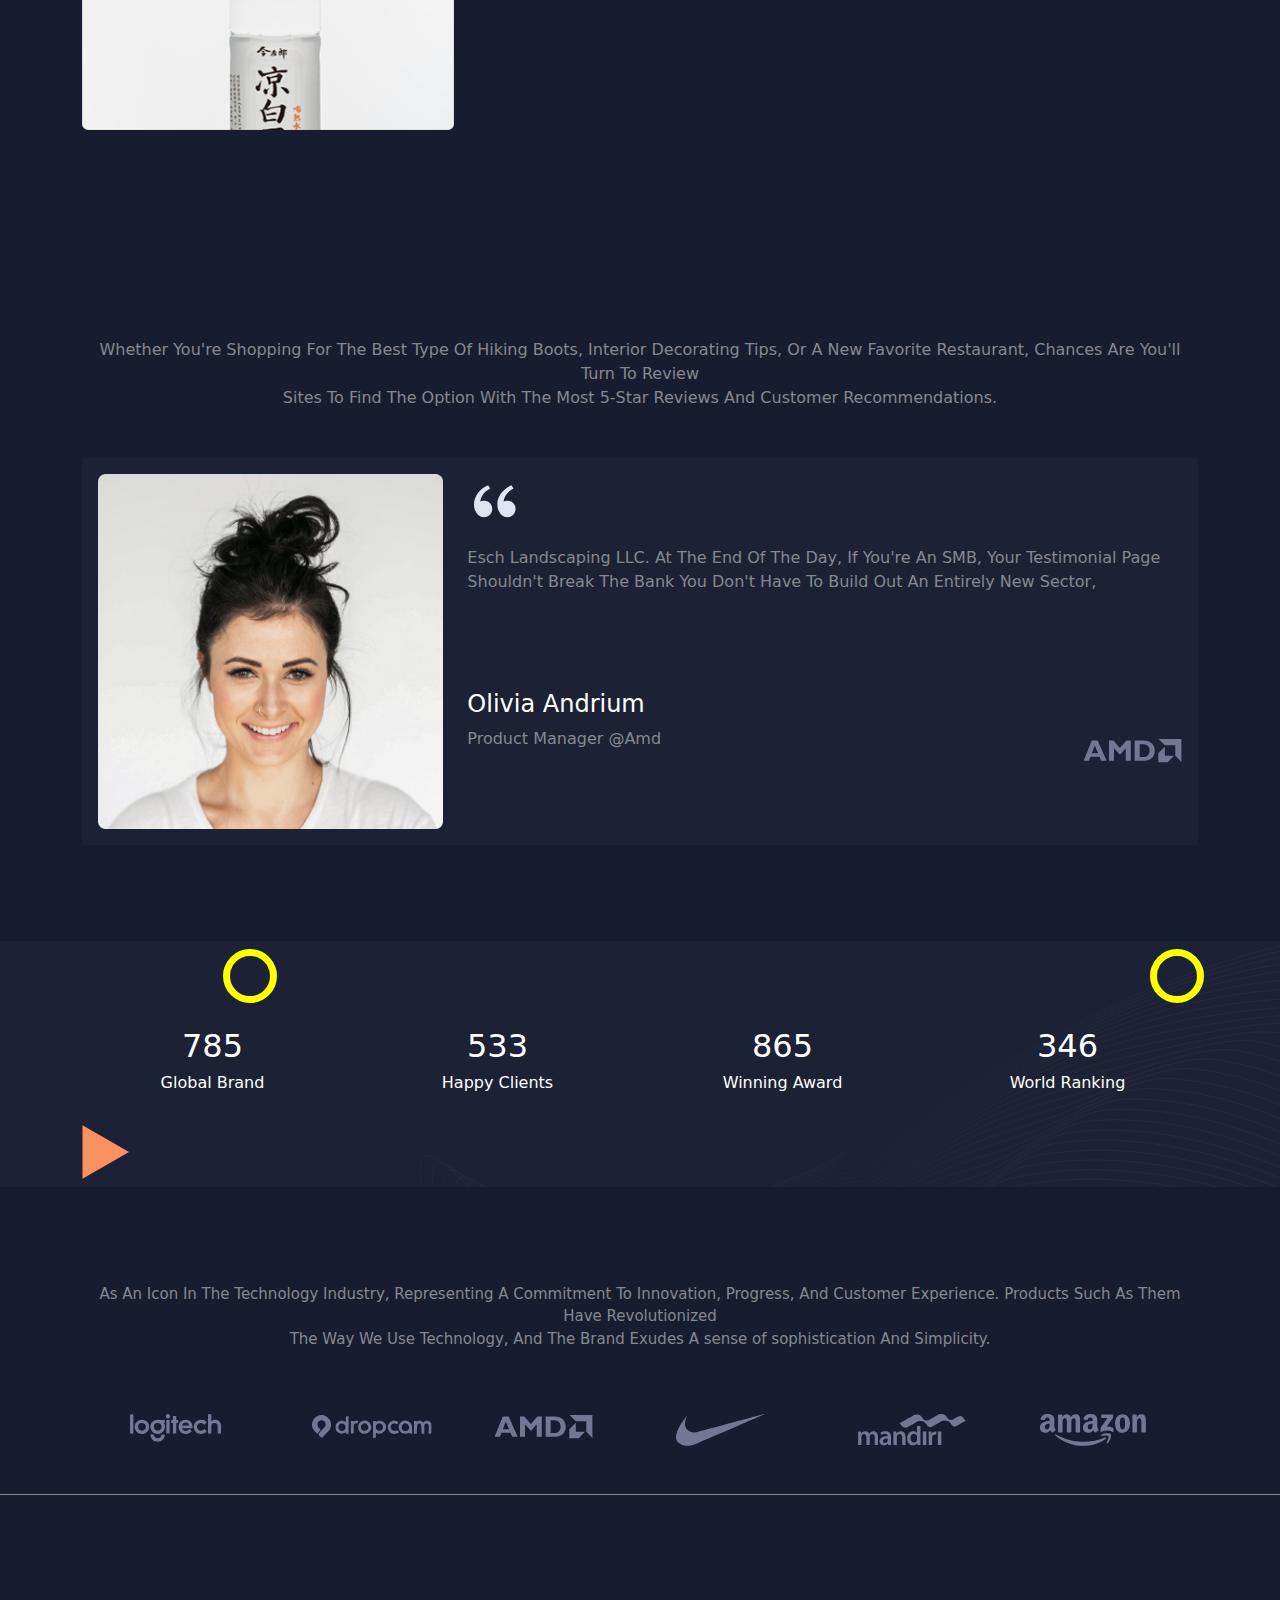
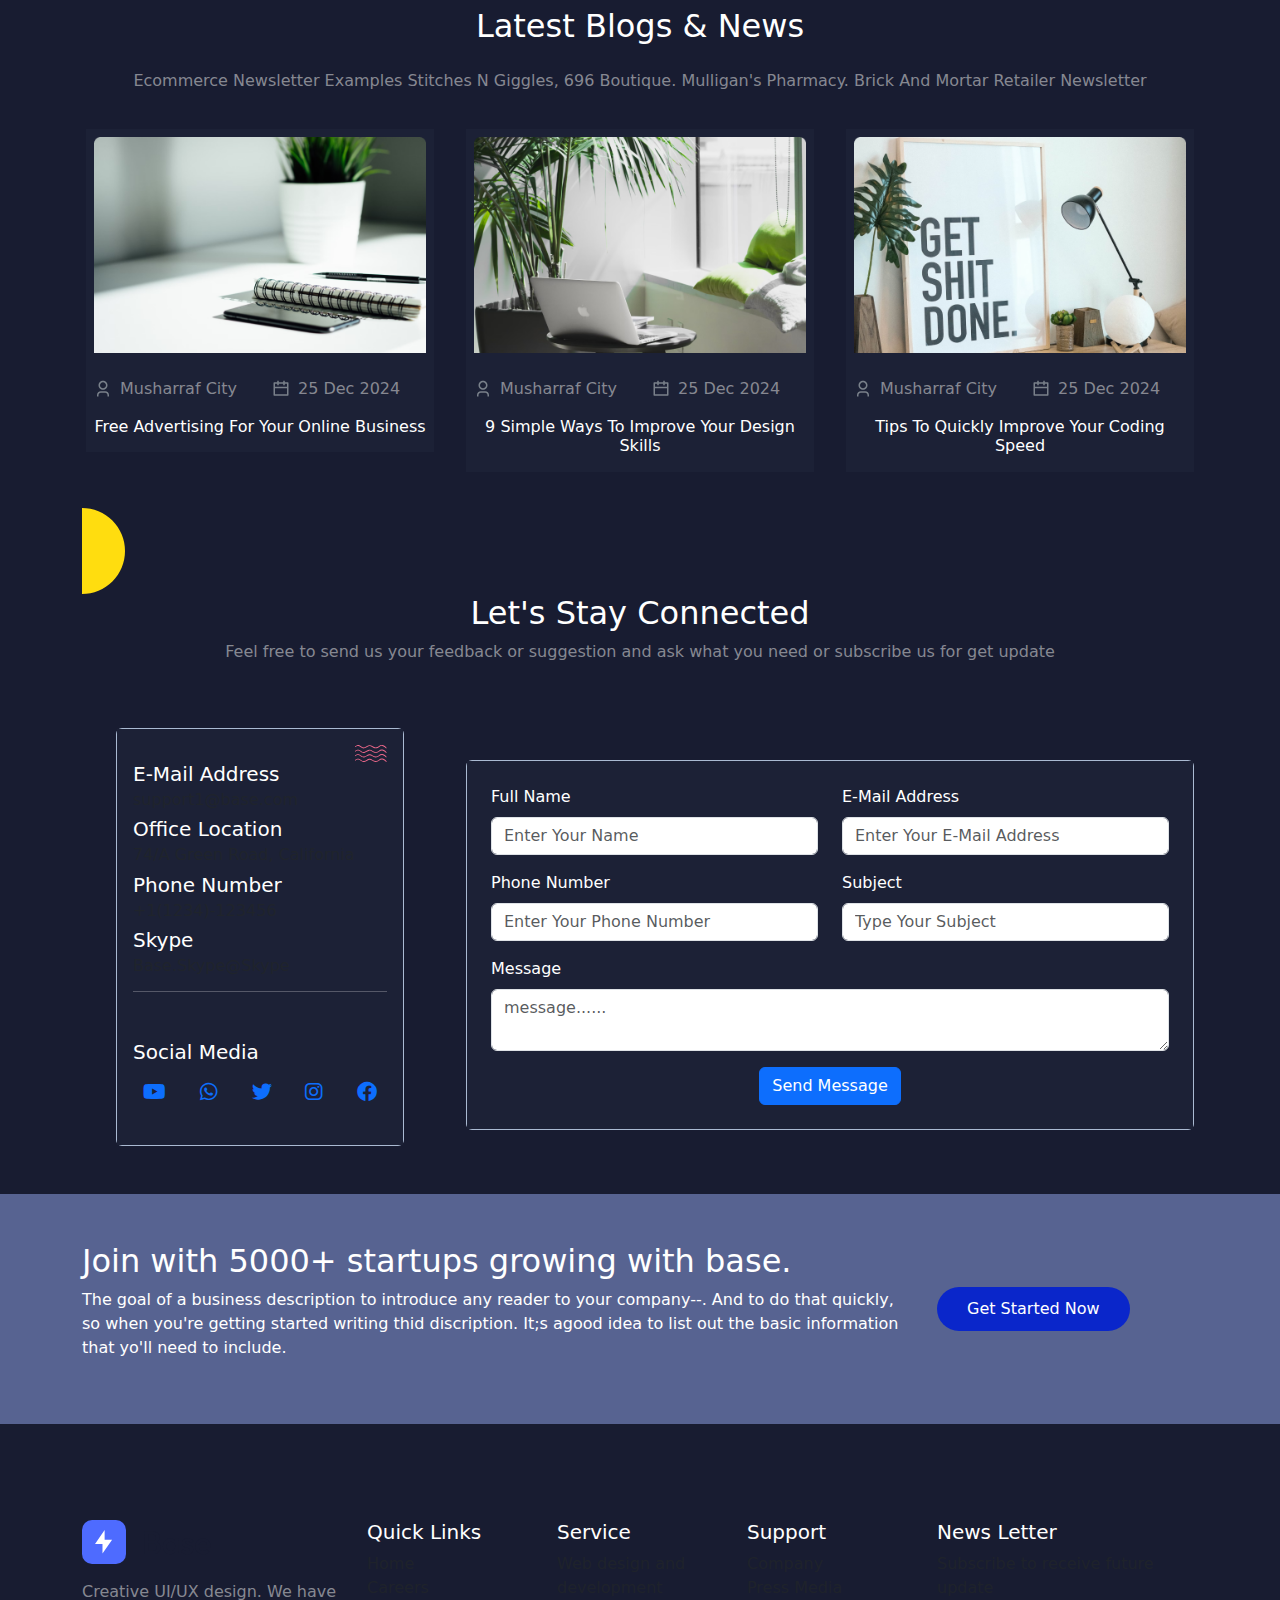
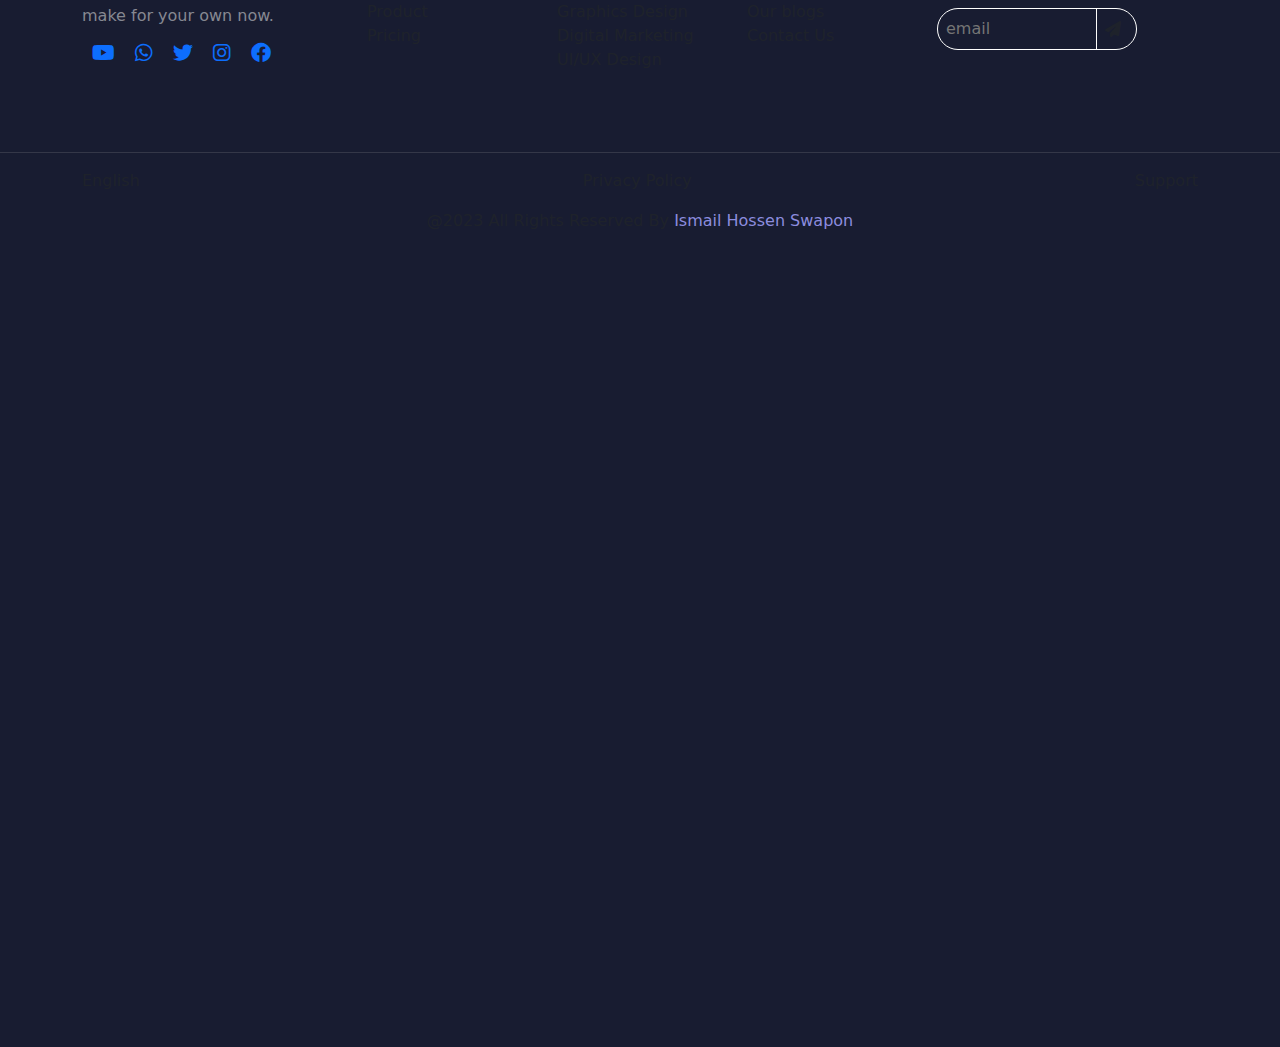
==== commit e0645254: "footer section is complete for all devices" ====
--- a/index.html
+++ b/index.html
@@ -98,7 +98,8 @@
    <!-- herosection end  -->
   
 <!-- for all section position relative problem : for hero img  -->
-   <div class="main_wraper">
+<!-- for all section position relative problem : for hero img  -->
+   <div class="main_wraper h-100">
     <!-- suport section start  -->
     <div class="suport_section m-0 ">
       <div class="container">
@@ -651,7 +652,7 @@
                       You must agree before submitting.
                     </div>
                   </div>
-                  <div class="mb-4">
+                  <div class="mb-4 my-2 text-center">
                     <button class="btn btn-primary align-items-center" type="submit">Send Message</button>
                   </div>
               </form>
@@ -667,11 +668,11 @@
    <section class=" py-5" style="background-color: rgb(87, 99, 145);">
     <div class="container text-white">
       <div class="row">
-        <div class="col-9">
+        <div class="col-12 col-md-8 col-lg-9">
           <h2>Join with 5000+ startups growing with base.</h2>
           <p>The goal of a business description to introduce any reader to your company--. And to do that quickly, so when you're getting started writing thid discription. It;s  agood idea to list out the basic information that yo'll need to include.</p>
         </div> 
-        <div class="col-3 d-flex align-items-center">
+        <div class="col-12 col-md-4 col-lg-3 d-flex align-items-center">
          <button class="myButton get hero_btn_custom">Get Started Now</button>
         </div>
       </div>
@@ -680,73 +681,72 @@
    <!-- join section end  -->
 
   <!--footer section start-->
-   <section class="py-5 text-white" class="footer">
-    <div class="container py-5">
-        <div class="row">
-            <div class="col-12 col-lg-2">
-              <img src="./img/logo-light.svg">
-              <p>Creative UI/UX design. We have make for your own now.</p>
-              <div class="social_media d-flex justify-content-between " style="font-size: 20px;">
-                <a class="d-inline-block" href="https://www.youtube.com"><i class="fa-brands fa-youtube"></i></a> <a class="d-inline-block" href="https://www.whatsapp.com"><i class="fa-brands fa-whatsapp"></i></a> <a class="d-inline-block" href="https://www.twitter.com"><i class="fa-brands fa-twitter"></i></a> <a class="d-inline-block" href="https://www.instagram.com"><i class="fa-brands fa-instagram"></i></a> <a class="d-inline-block" href="https://www.facebook.com"><i class="fa-brands fa-facebook"></i></a>
-              </div>
-            </div>
-            <div class="col-12 col-lg-2">
-              <ol>
-                <li><h5>Quick Links</h5></li>
-                <li class="text-body-secondary">Home</li>
-                <li class="text-body-secondary">Careers</li>
-                <li class="text-body-secondary">Product</li>
-                <li class="text-body-secondary">Pricing</li>
-              </ol>
-
-            </div>
-            <div class="col-12 col-lg-2">
-              <ol>
-                <li><h5>Service</h5></li>
-                <li class="text-body-secondary">Web design and development</li>
-                <li class="text-body-secondary">Graphics Design</li>
-                <li class="text-body-secondary">Digital Marketing</li>
-                <li class="text-body-secondary">UI/UX Design</li>
-              </ol>
-            </div>
-            <div class="col-12 col-lg-2">
-              <ol>
-                <li><h5>Support</h5></li>
-                <li class="text-body-secondary">Company</li>
-                <li class="text-body-secondary">Press Media</li>
-                <li class="text-body-secondary">Our blogs</li>
-                <li class="text-body-secondary">Contact Us</li>
-              </ol>
-
-            </div>
-            <div class="col-12 col-lg-2">
-              <ol>
-                <li><h5>News Letter</h5></li>
-                <li class="text-body-secondary">Subscribe to receive future update</li>
-                <li class="icon text-body-secondary">
-                  <ion-icon name="mail" ></ion-icon>  Send Us Email
-                </li> 
-              </ol>
-            </div>
-        </div>
-    </div>
-    <hr>
+   <section class="py-5 text_custom_color" class="footer">
+      <div class="container py-5">
+          <div class="row">
+              <div class="col-12 col-md-4 col-lg-3 mb-5 mb-md-0">
+                <img src="./img/logo-light.svg">
+                <p class="mt-3 mb-0">Creative UI/UX design. We have make for your own now.</p>
+                <div class="social_media_footer d-flex  " style="font-size: 20px;">
+                  <a class="d-inline-block" href="https://www.youtube.com"><i class="fa-brands fa-youtube"></i></a> <a class="d-inline-block" href="https://www.whatsapp.com"><i class="fa-brands fa-whatsapp"></i></a> <a class="d-inline-block" href="https://www.twitter.com"><i class="fa-brands fa-twitter"></i></a> <a class="d-inline-block" href="https://www.instagram.com"><i class="fa-brands fa-instagram"></i></a> <a class="d-inline-block" href="https://www.facebook.com"><i class="fa-brands fa-facebook"></i></a>
+                </div>
+              </div>
+              <div class="col-12 col-md-4 col-lg-2">
+                <ol class="list-unstyled">
+                  <li><h5 class="text-white">Quick Links</h5></li>
+                  <li class="text-body-secondary">Home</li>
+                  <li class="text-body-secondary">Careers</li>
+                  <li class="text-body-secondary">Product</li>
+                  <li class="text-body-secondary">Pricing</li>
+                </ol>
+
+              </div>
+              <div class="col-12 col-md-4 col-lg-2">
+                <ol class="list-unstyled">
+                  <li><h5 class="text-white">Service</h5></li>
+                  <li class="text-body-secondary">Web design and development</li>
+                  <li class="text-body-secondary">Graphics Design</li>
+                  <li class="text-body-secondary">Digital Marketing</li>
+                  <li class="text-body-secondary">UI/UX Design</li>
+                </ol>
+              </div>
+              <div class="col-12 col-md-4 col-lg-2">
+                <ol class="list-unstyled">
+                  <li><h5 class="text-white">Support</h5></li>
+                  <li class="text-body-secondary">Company</li>
+                  <li class="text-body-secondary">Press Media</li>
+                  <li class="text-body-secondary">Our blogs</li>
+                  <li class="text-body-secondary">Contact Us</li>
+                </ol>
+
+              </div>
+              <div class="col-12 col-md-4 col-lg-3">
+                <ol class="list-unstyled">
+                  <li><h5 class="text-white">News Letter</h5></li>
+                  <li class="text-body-secondary">Subscribe to receive future update</li>
+                  <li class="icon text-body-secondary">
+                    <div style="border: 1px solid #ffffff ; border-radius: 30px; width: 200px;" class="E_btn_hover d-flex  justify-content-between me-2 my-2" >
+                      <div style="border-right: 1px solid #fdfcfc ; width: 85%;" >
+                        <input style="outline: none; border: none;" class="bg-transparent p-2 w-100 text-white" type="email" placeholder="email">
+                      </div>
+                      <div >
+                        <i class="fa-solid fa-paper-plane send_icon"></i>
+                      </div>                     
+                    </div>
+                  </li> 
+                </ol>
+              </div>
+          </div>
+      </div>
+      <hr>
+      <div class="container">
+        <div class="d-flex flex-column  justify-content-between">
+          <p  class="text-body-secondary d-flex justify-content-between text_custom_color"><span>English</span> <span>Privacy Policy</span>  <span>   Support</span> </p>
+          <p  class="text-body-secondary text_custom_color text-center">@2023 All Rights Reserved By <span style="color: rgb(140, 140, 223);">Ismail Hossen Swapon</span></p>
+        </div>
+      </div>
+    </section>
   </div>
-    <br>
-   <div class="container">
-    <div class="d-flex  justify-content-between">
-      <h6  class="text-body-secondary">English  Privacy Policy  Support</h6>
-      <h6  class="text-body-secondary">@2023 All Rights Reserved By <span style="color: rgb(140, 140, 223);">Ismail Hossen Swapon</span></h6>
-    </div>
-   </div>
-   
-
-   </section> 
-   </div>
- 
-
-
-    
     <script src="	https://cdn.jsdelivr.net/npm/bootstrap@5.2.3/dist/js/bootstrap.bundle.min.js"></script>
     <script src="./main.js"></script>
 </body>
--- a/css/style.css
+++ b/css/style.css
@@ -4,7 +4,9 @@
     box-sizing: border-box;
 }
 
-/* All document section importen code start  */
+/* All document section importen code start 
+                or
+ universal code for this project */
 html, body{
     background-color: #181C31;
     width: 100%;
@@ -18,6 +20,9 @@
 h1, h2, h3, h4, h5, h5, p{
     position: relative;
     z-index: 999;
+}
+.text_custom_color{ /* I have use this code a lot of time in this project */
+    color: #868891;
 }
 /* All document section importen code end  */
 
@@ -279,13 +284,25 @@
 }
 .social_media a{
     display: inline-block;
+    margin: 10px;
 }
 .social_media a i{
     font-size: 20px;
 }
 /* contact section end  */
 
-
+/* footer section start  */
+.social_media_footer a{
+    margin: 10px;
+}
+.E_btn_hover:hover{
+    border: 2px solid white;
+}
+.send_icon{
+    
+margin: 12px 15px 0px 8px;
+}
+/* footer section End  */
 
 
 
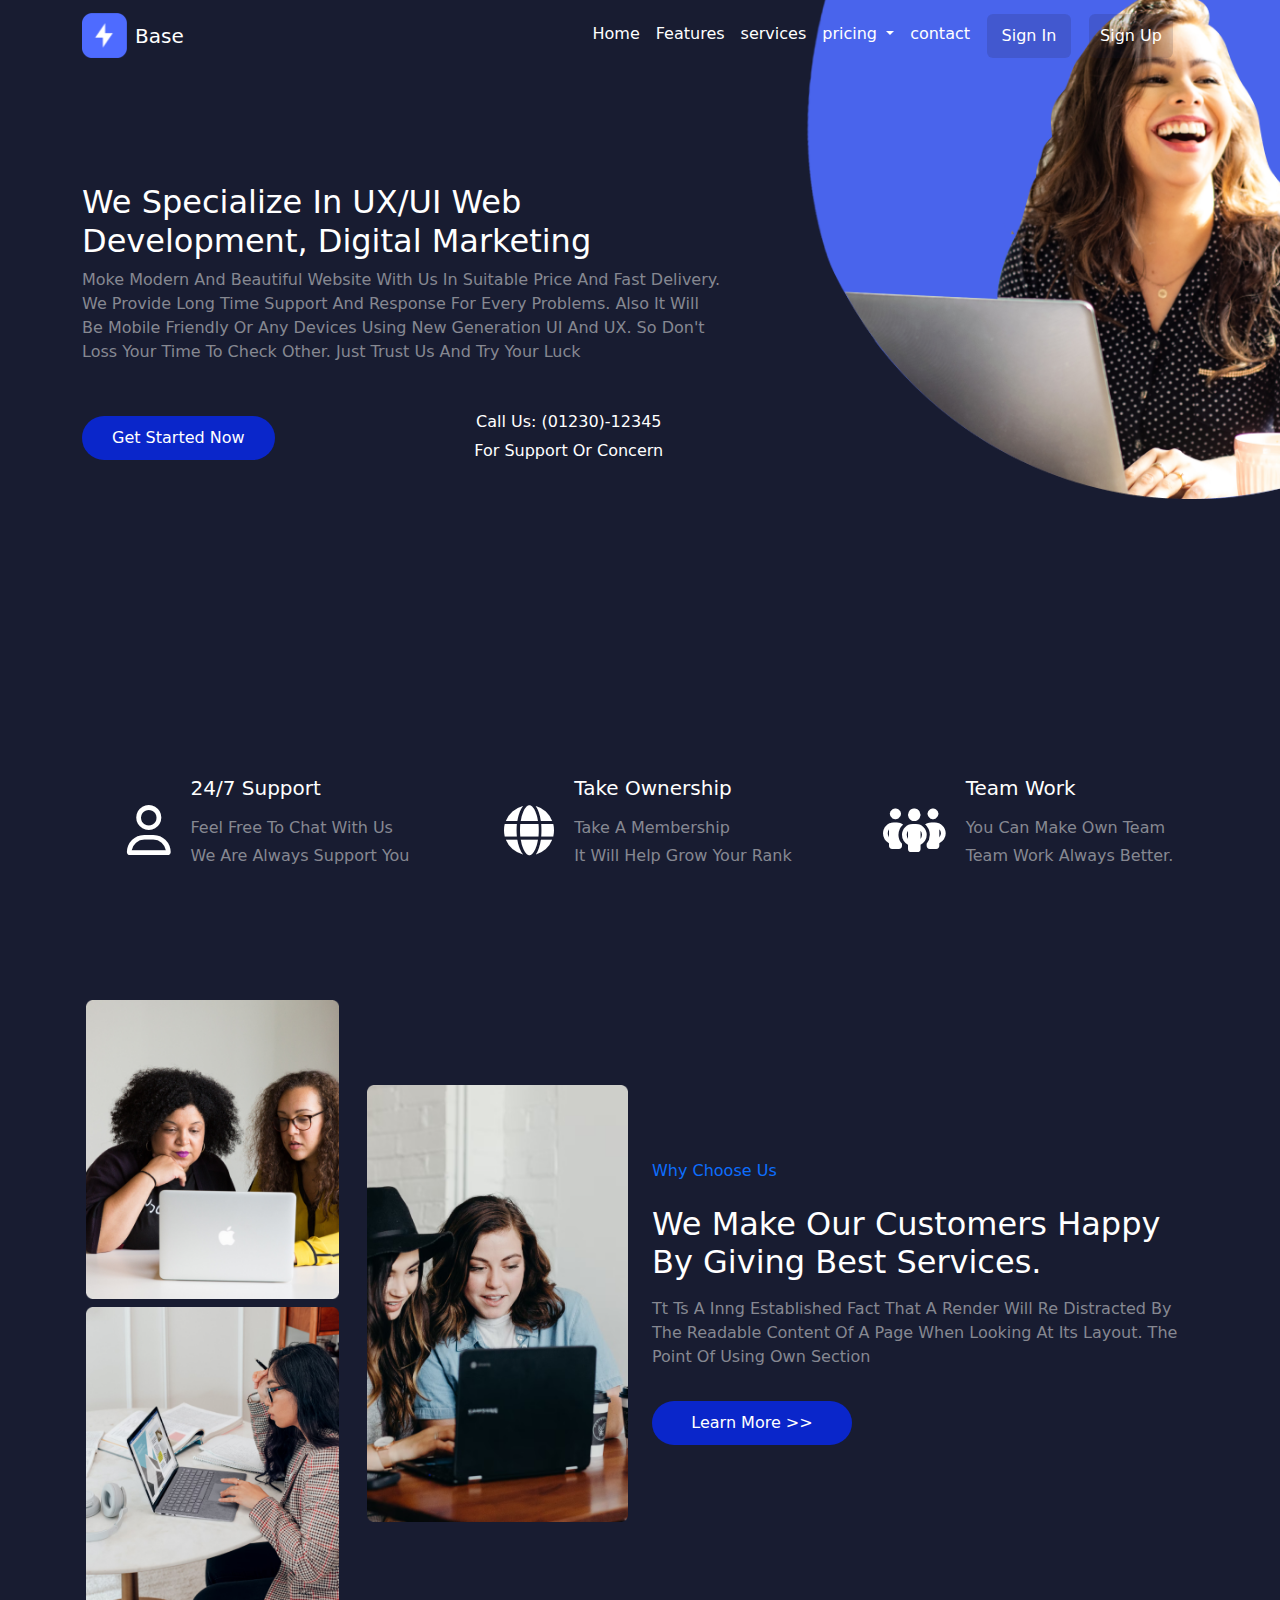
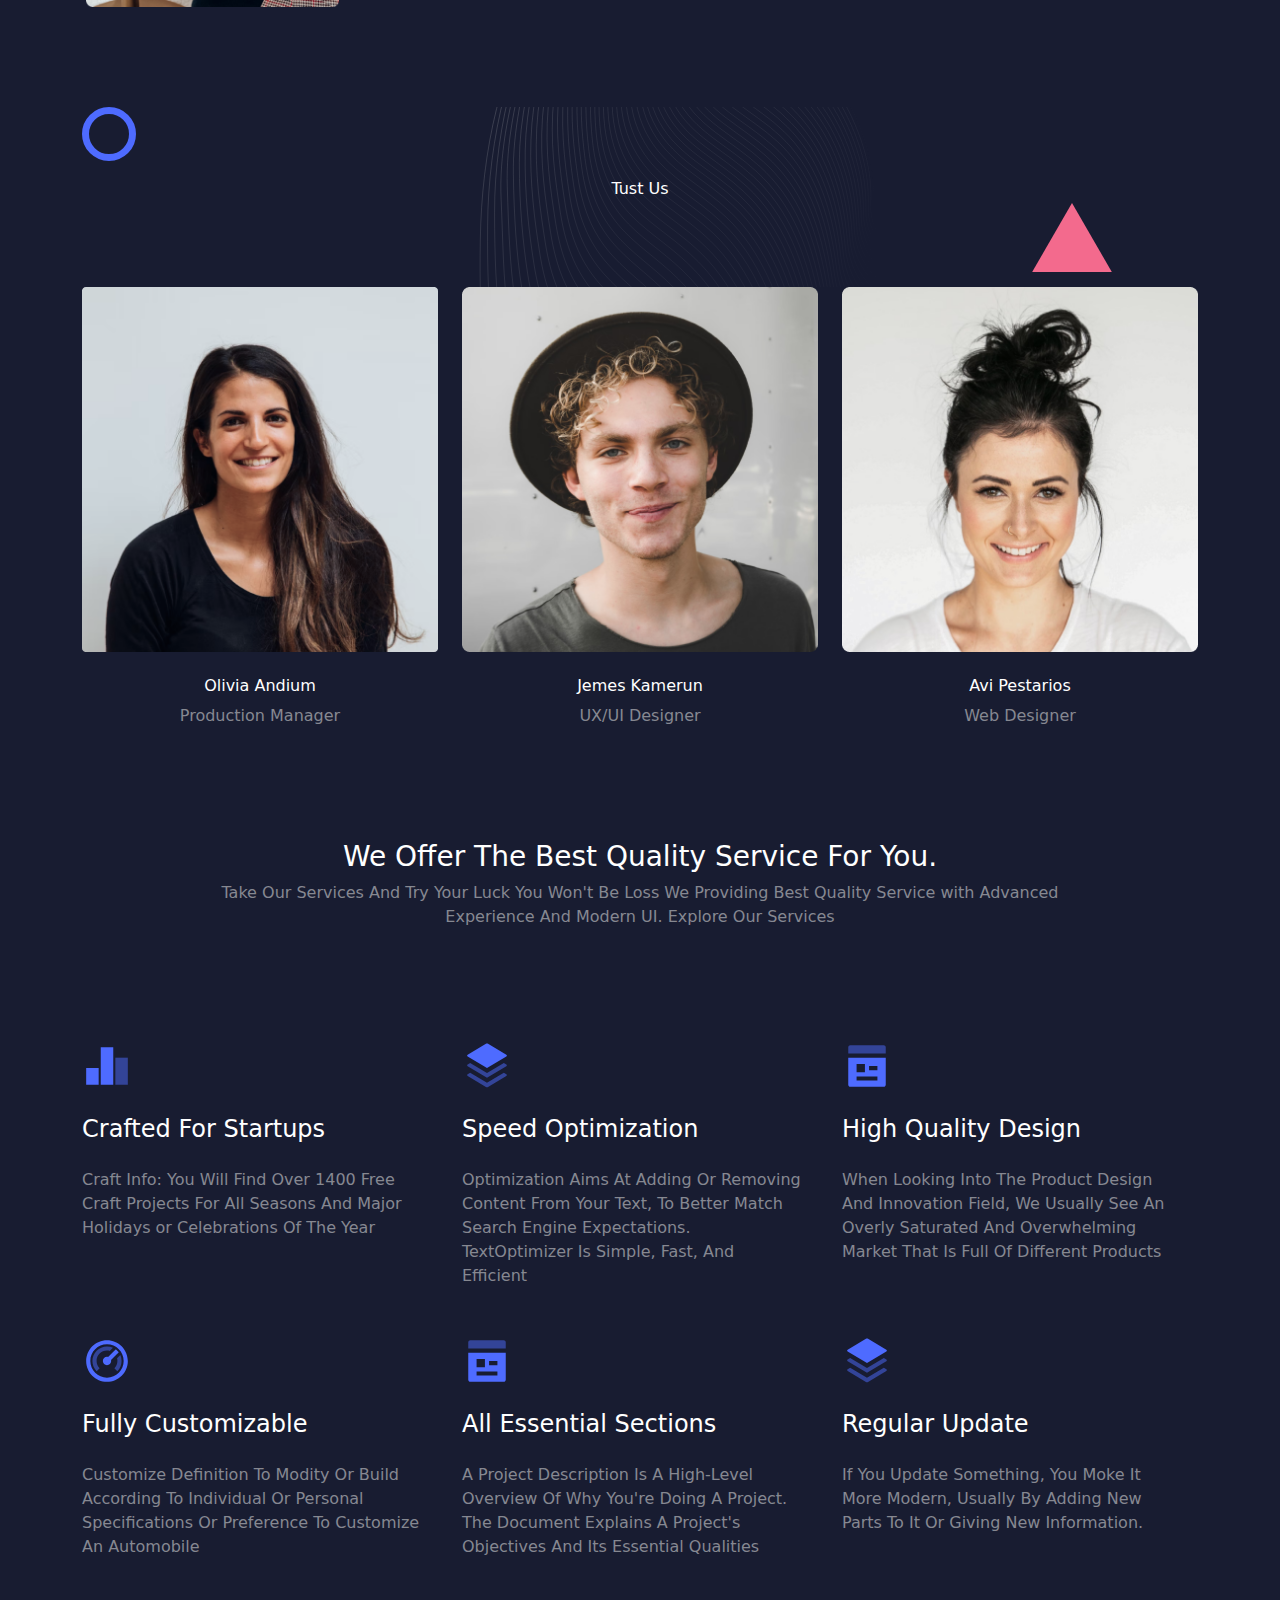
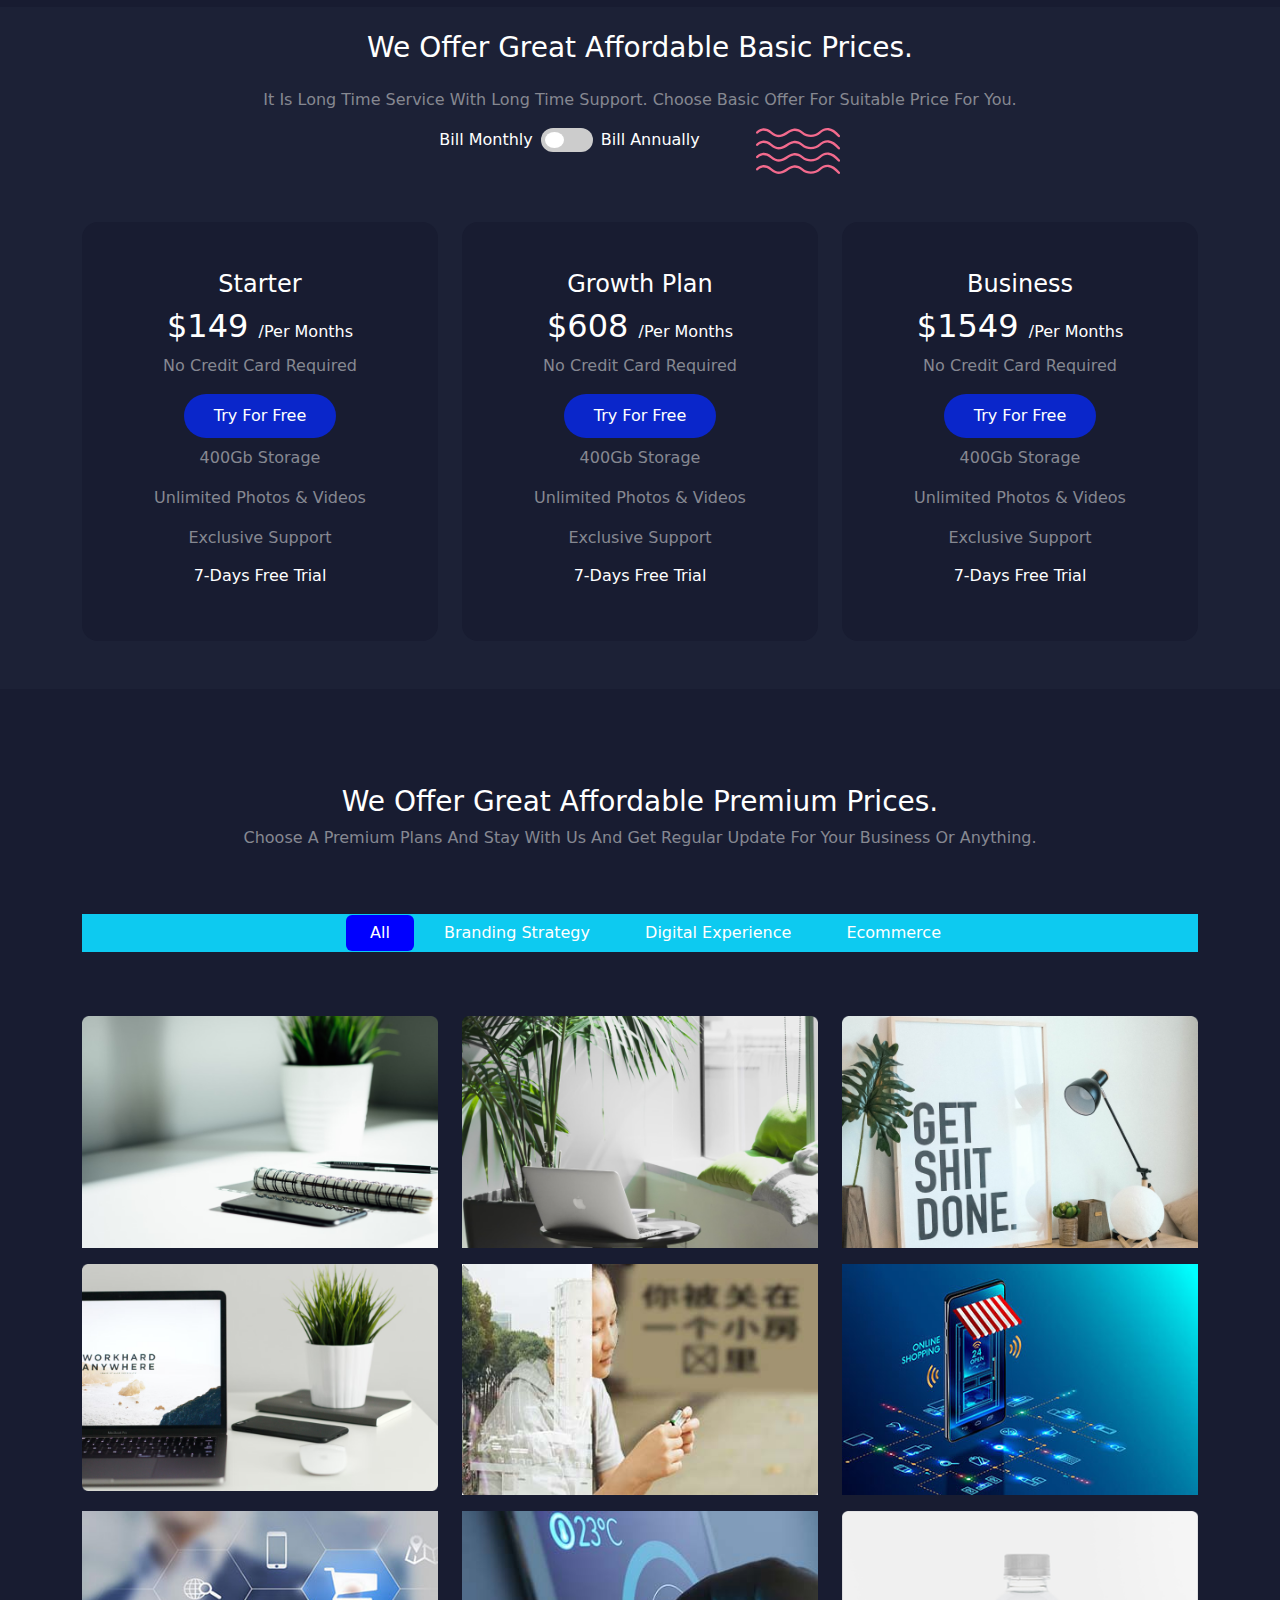
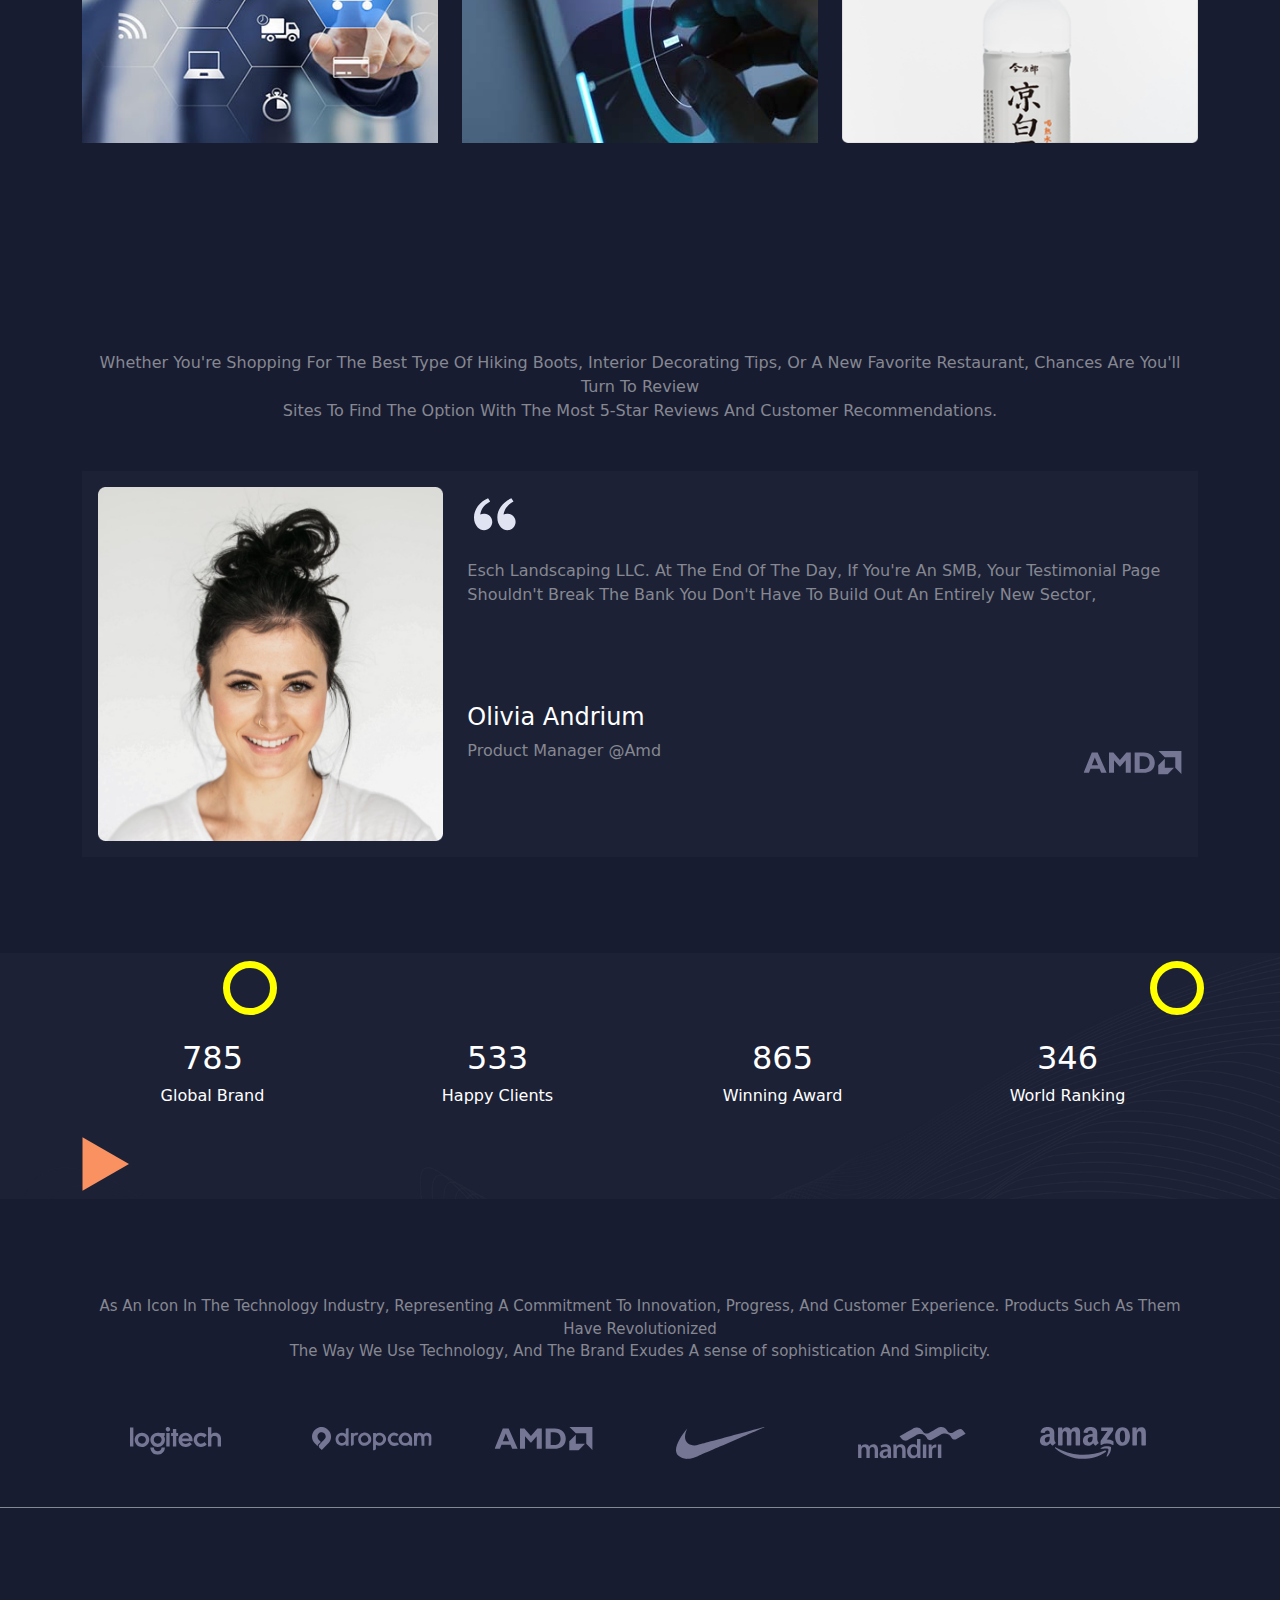
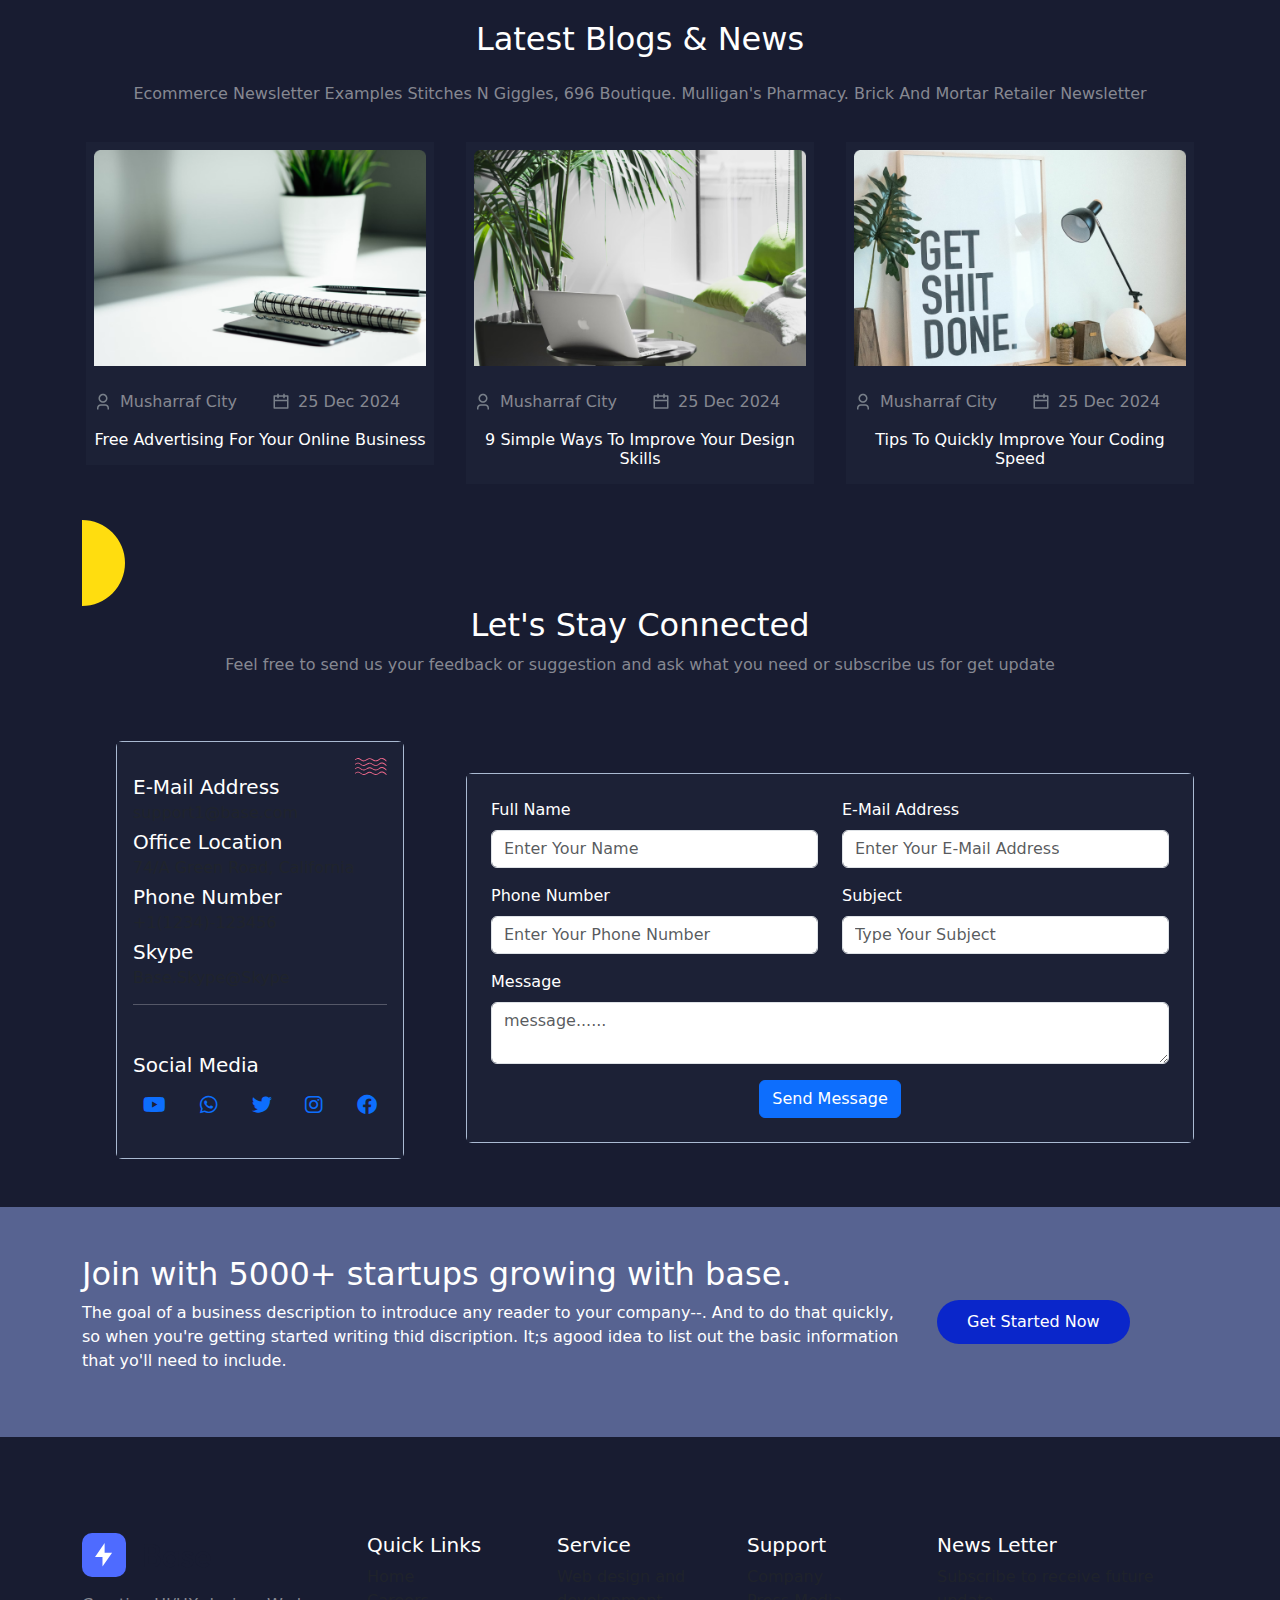
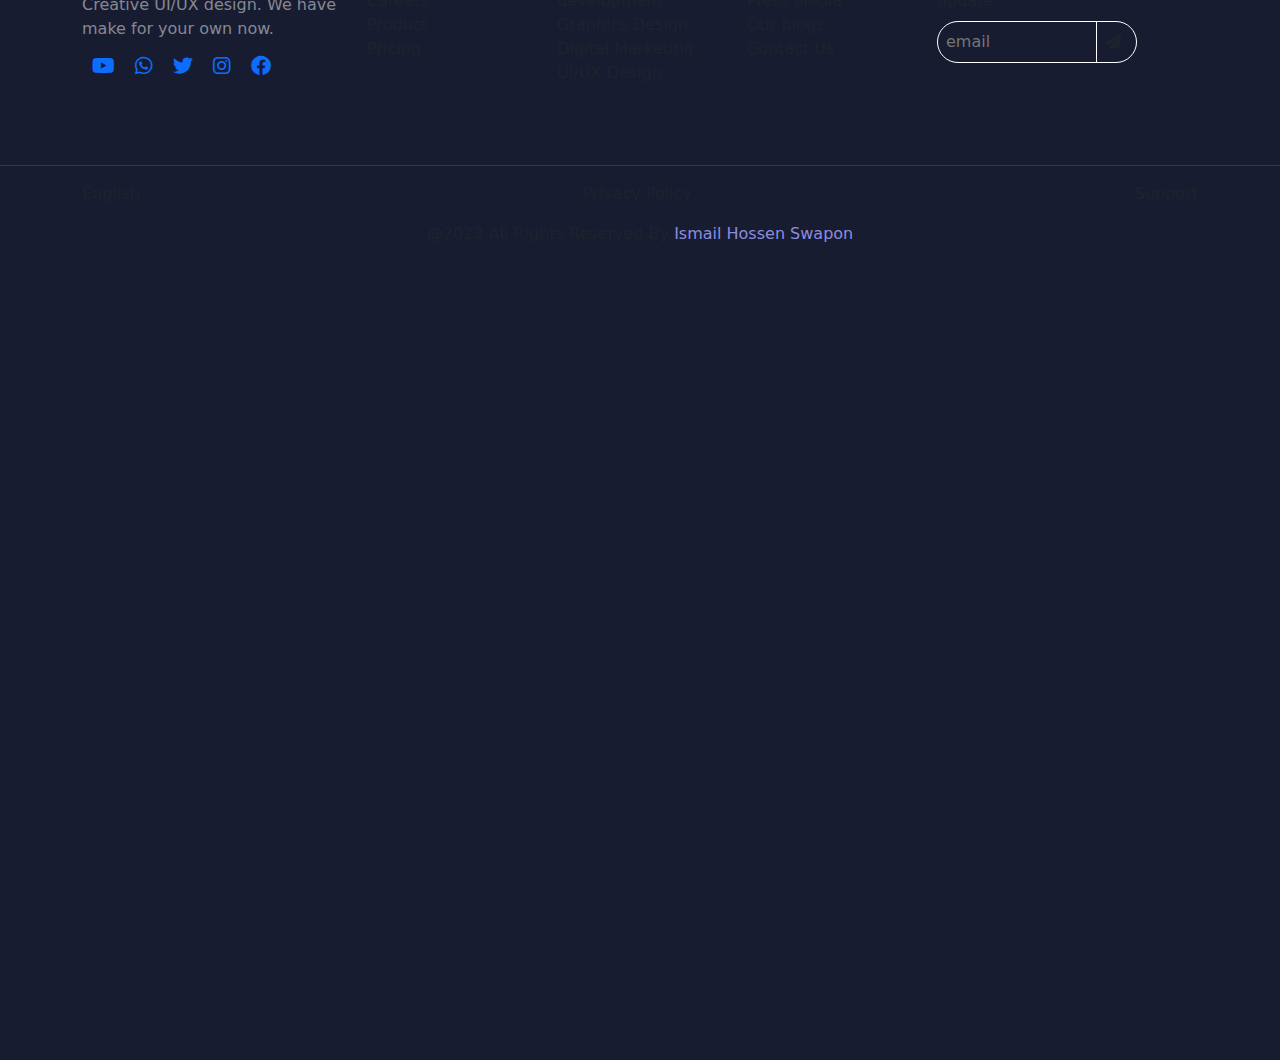
==== commit 58f5ea00: "img galary commplete" ====
--- a/index.html
+++ b/index.html
@@ -354,29 +354,27 @@
       <div class="row text-center">
         <div class="col-3"></div>
         <div class="col-12 col-md-12 ">
-          <div id="myBtnContainer " class=" myBtnContainerPrime d-flex flex-column flex-md-row flex-grow-1 justify-content-between  p-1 px-3">
-            <button class="btn btn-custion active  text-white  justify-content-between" onclick="filterSelection('all')"> All</button>
-            <button class="btn btn-custion text-white " onclick="filterSelection('Branding_Strategy')"> Branding Strategy</button>
-            <button class="btn btn-custion text-white " onclick="filterSelection('Digital_Experience')"> Digital Experience</button>
-            <button class="btn btn-custion text-white " onclick="filterSelection('Ecommerce')"> Ecommerce</button>
-          </div>
+          <ul class="text-white bg-info">
+            <li class="list btn text-white px-4 active" date-filter="all">All</li>
+            <li class="list btn text-white px-4" date-filter="branding_strategy">Branding Strategy</li>
+            <li class="list btn text-white px-4" date-filter="digital_experience">Digital Experience</li>
+            <li class="list btn text-white px-4" date-filter="ecommerce">Ecommerce</li>
+          </ul>
         </div>
         <div class="col-3"></div>
-      </div> mb-3
+      </div> 
       <div class="row my-5">
-        <div class="container">
-          <div class="col-4 mb-3 filterDiv"><img class="img-fluid" src="./img/affordable_prime/blog-01.png" alt=""></div>
-          <div class="col-4 mb-3 filterDiv"><img class="img-fluid Branding_Strategy" src="./img/affordable_prime/blog-02.png" alt=""></div>
-          <div class="col-4 mb-3 filterDiv"><img class="img-fluid Ecommerce" src="./img/affordable_prime/blog-03.png" alt=""></div>
-          <div class="col-4 mb-3 filterDiv"><img class="img-fluid Ecommerce" src="./img/affordable_prime/blog-04.png" alt=""></div>
-          <div class="col-4 mb-3 filterDiv"><img class="img-fluid Branding_Strategy Ecommerce" src="./img/affordable_prime/blog-big.jpg" alt=""></div>
-          <div class="col-4 mb-3 filterDiv"><img class="img-fluid Branding_Strategy" src="./img/affordable_prime/digit.jpg" alt=""></div>
-          <div class="col-4 mb-3 filterDiv"><img class="img-fluid Ecommerce" src="./img/affordable_prime/Ecommerce-DG.jpg" alt=""></div>
-          <div class="col-4 mb-3 filterDiv"><img class="img-fluid Ecommerce" src="./img/affordable_prime/R.jpg" alt=""></div>
-          <div class="col-4 mb-3 filterDiv"><img class="img-fluid Ecommerce" src="./img/affordable_prime/project-02.png" alt=""></div>
-      </div>
-        </div>
-      </div>
+          <div class="col-4 mb-3 filterDiv" data-item="branding_strategy"><img class="img-fluid"  src="./img/affordable_prime/blog-01.png" alt=""></div>
+          <div class="col-4 mb-3 filterDiv" data-item="branding_strategy"><img class="img-fluid"   src="./img/affordable_prime/blog-02.png" alt=""></div>
+          <div class="col-4 mb-3 filterDiv" data-item="ecommerce"><img class="img-fluid"  src="./img/affordable_prime/blog-03.png" alt=""></div>
+          <div class="col-4 mb-3 filterDiv" data-item="ecommerce"><img class="img-fluid"  src="./img/affordable_prime/blog-04.png" alt=""></div>
+          <div class="col-4 mb-3 filterDiv" data-item="ecommerce"><img class="img-fluid"  src="./img/affordable_prime/blog-big.jpg" alt=""></div>
+          <div class="col-4 mb-3 filterDiv" date-item="digital_experience"><img class="img-fluid"  src="./img/affordable_prime/digit.jpg" alt=""></div>
+          <div class="col-4 mb-3 filterDiv" date-item="digital_experience"><img class="img-fluid"  src="./img/affordable_prime/Ecommerce-DG.jpg" alt=""></div>
+          <div class="col-4 mb-3 filterDiv" date-item="digital_experience"><img class="img-fluid"   src="./img/affordable_prime/R.jpg" alt=""></div>
+          <div class="col-4 mb-3 filterDiv" date-item="branding_strategy"><img class="img-fluid"  src="./img/affordable_prime/project-02.png" alt=""></div>
+      </div>
+    </div>
    </div>
    <!-- affordable_prime_section End  -->
 
--- a/css/style.css
+++ b/css/style.css
@@ -221,6 +221,9 @@
 .active{
     background-color: blue !important;
     border: none;
+}
+.hide{
+    display: none;
 }
 .btn-custion{
     flex-grow: 1 !important;
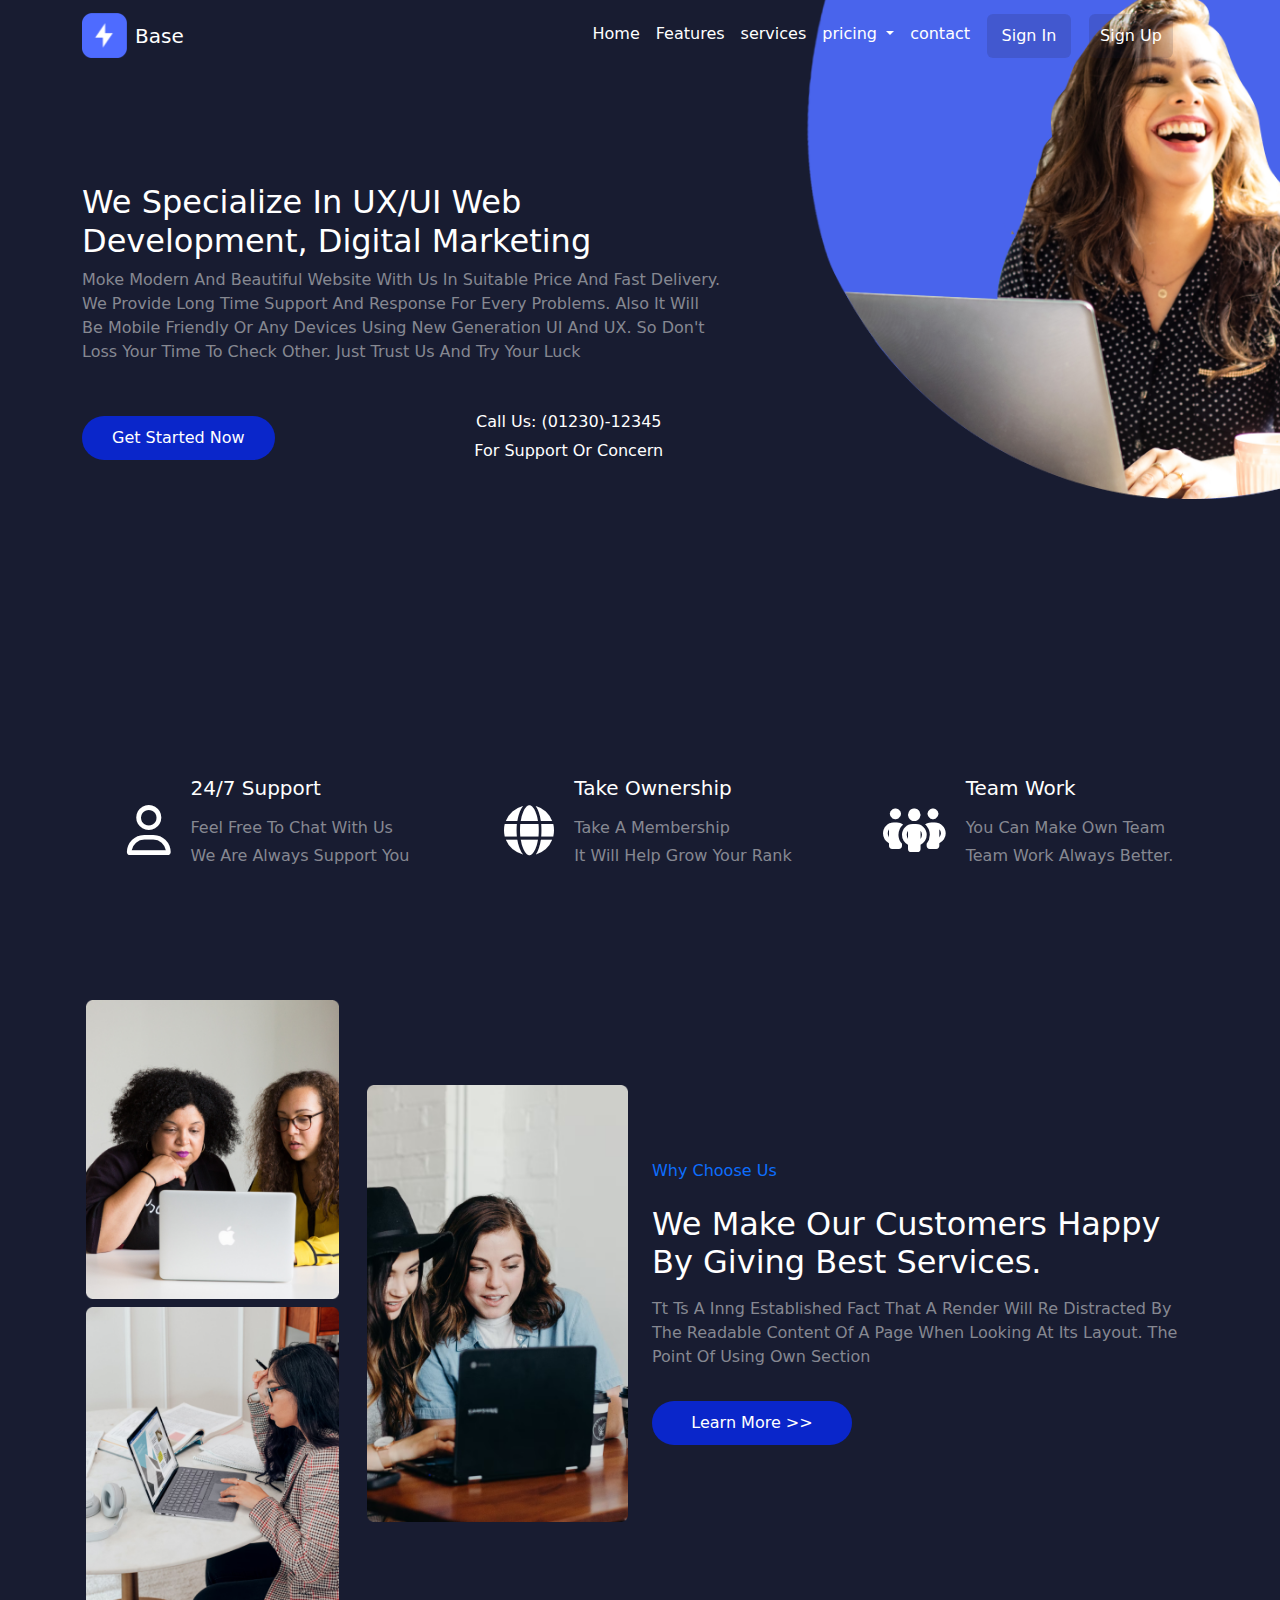
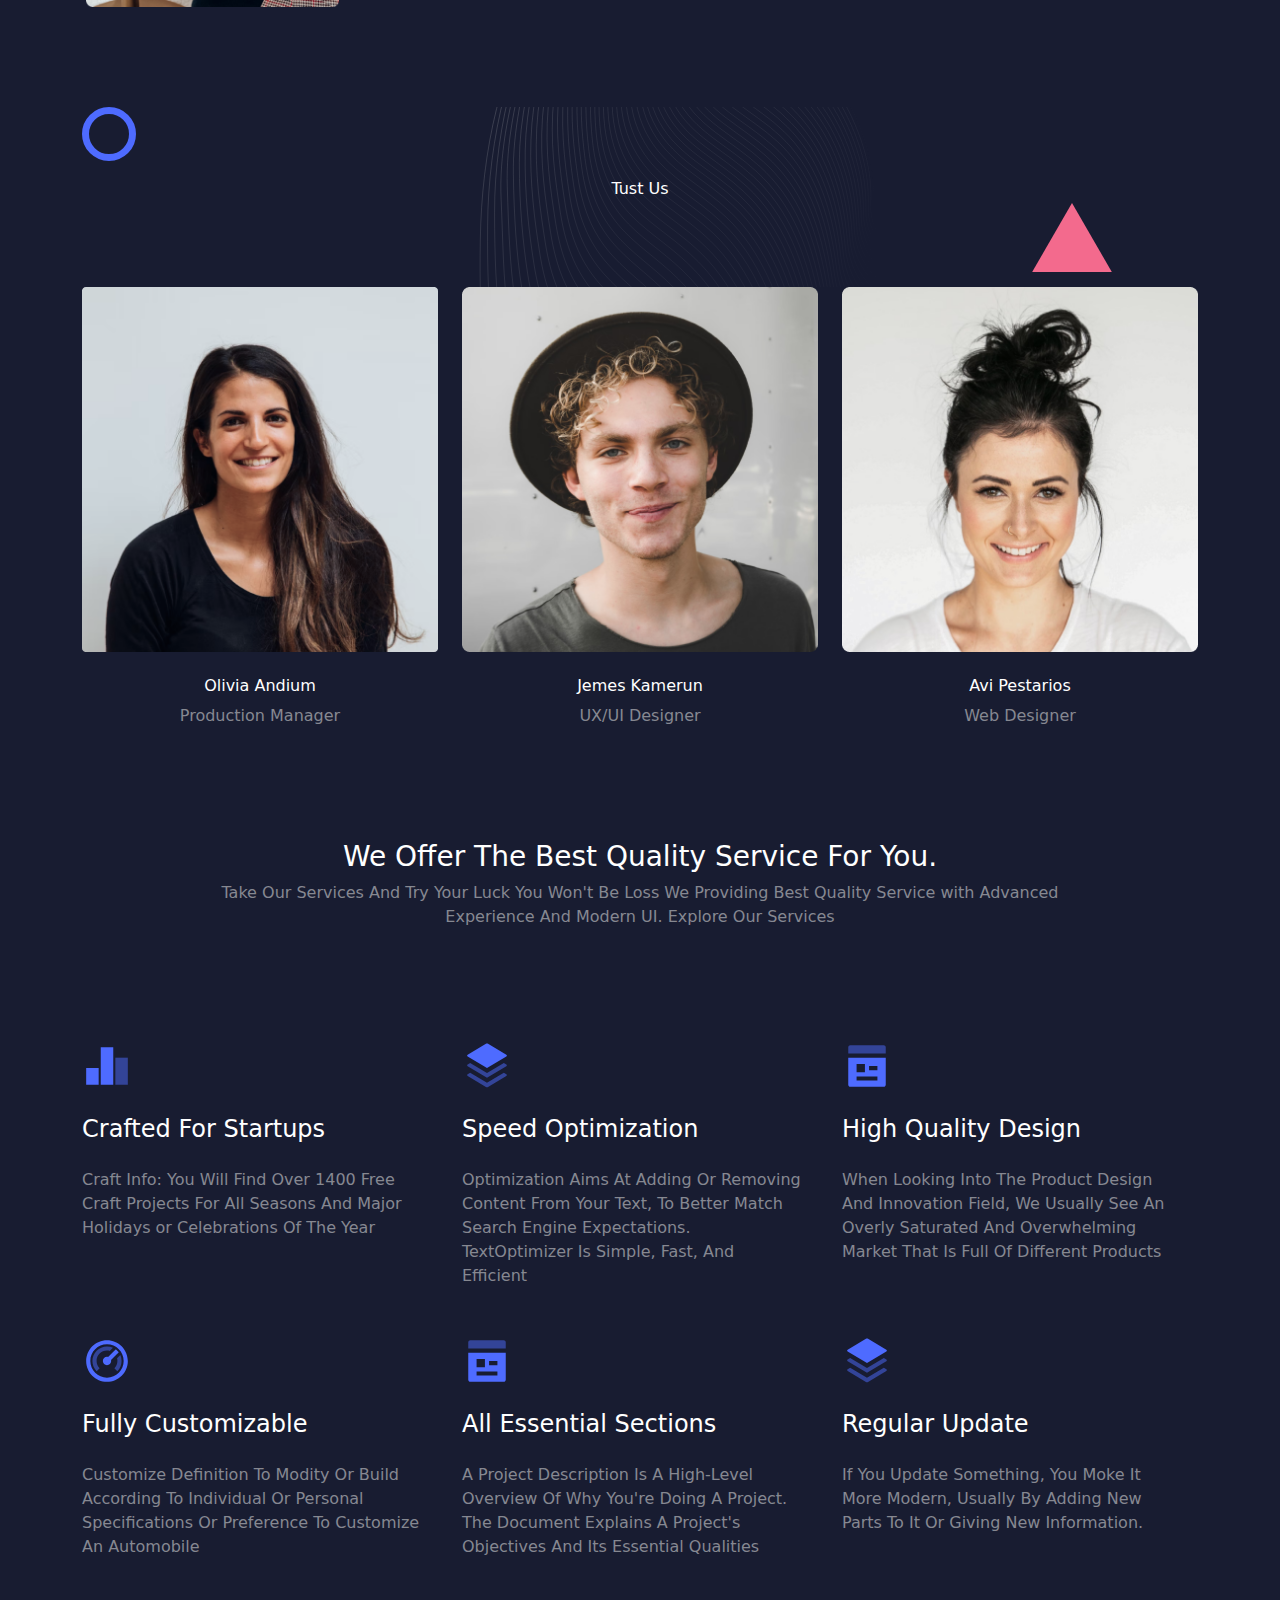
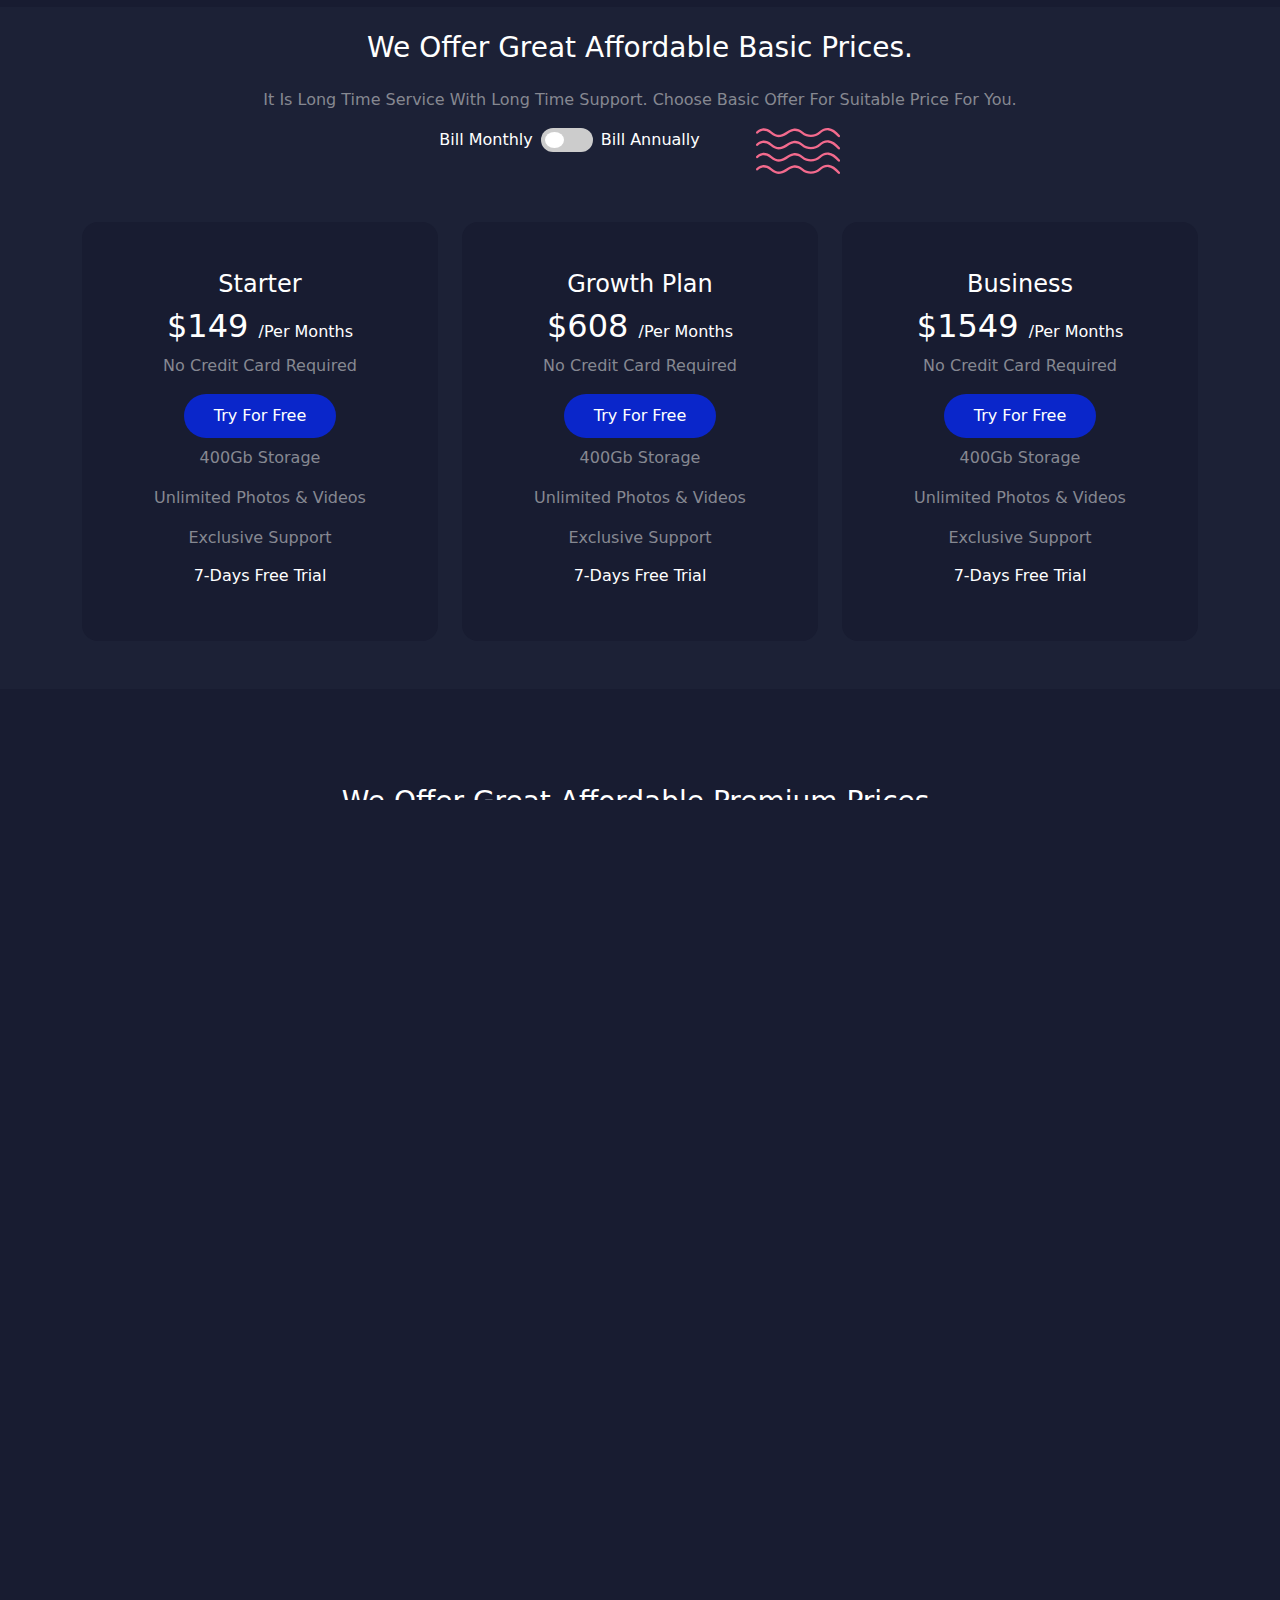
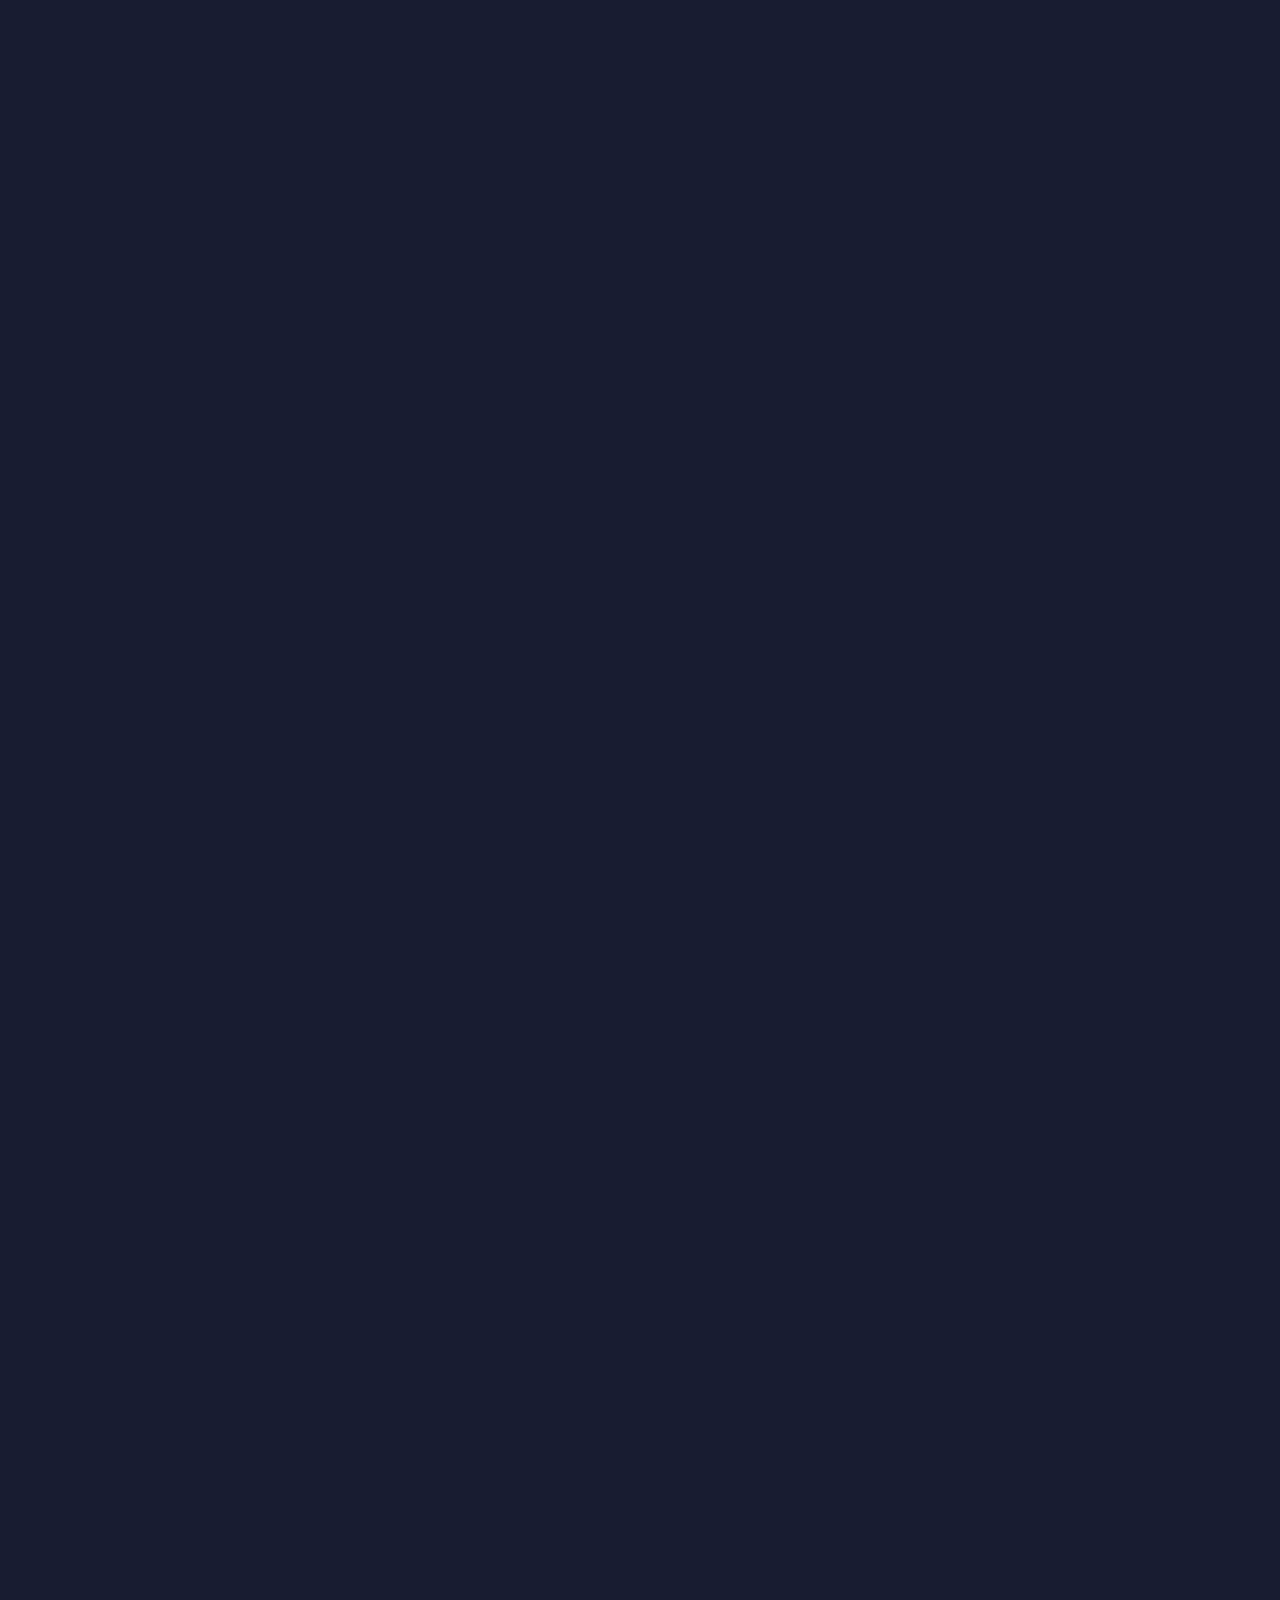
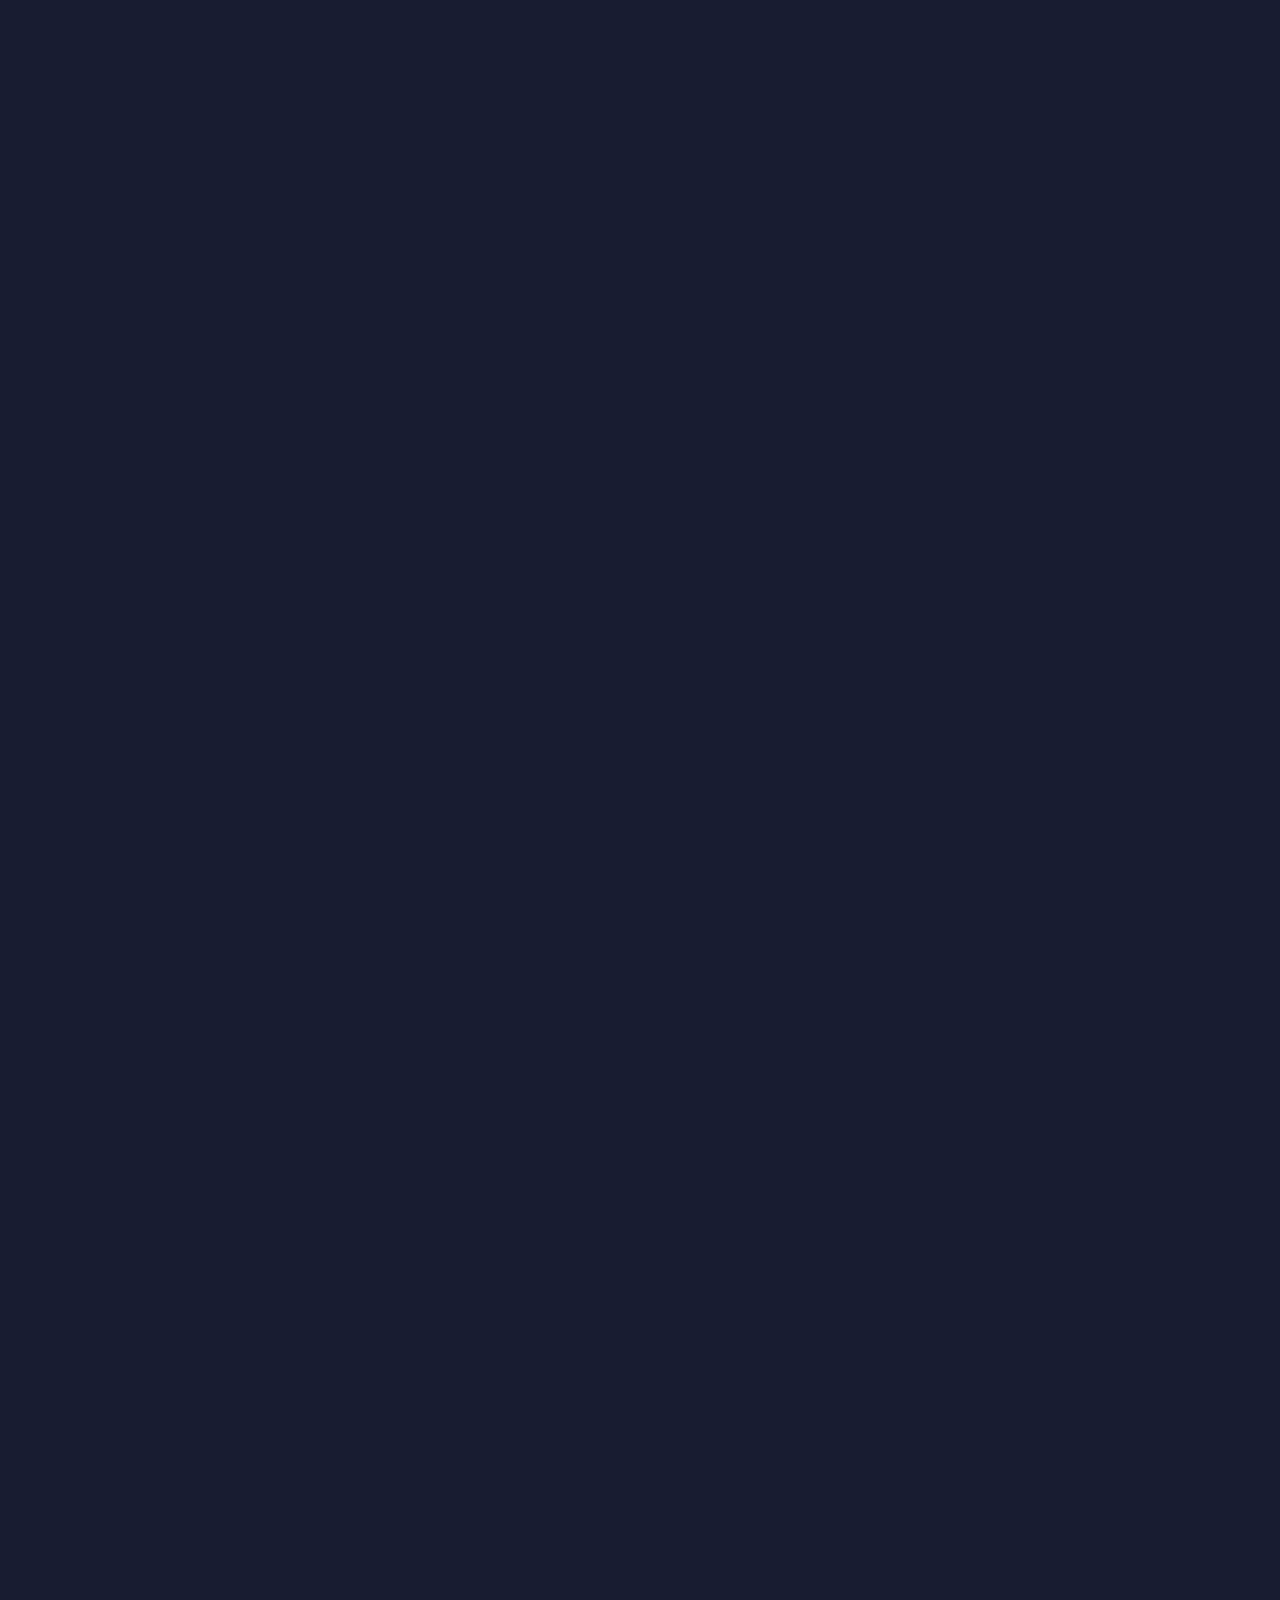
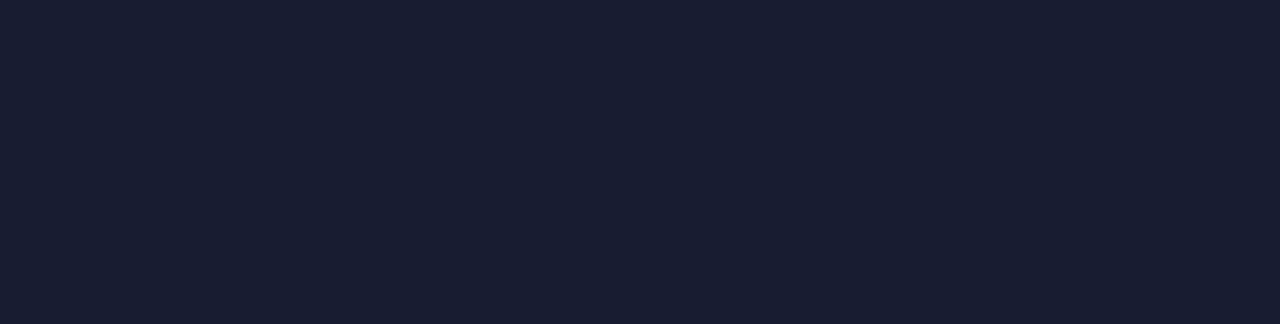
==== commit aba3ff23: "affordable prime section responsive complete for all devices" ====
--- a/index.html
+++ b/index.html
@@ -352,27 +352,25 @@
         <p class="text_custom_color">Choose A Premium Plans And Stay With Us And Get Regular Update For Your Business Or Anything.</p>
       </div>
       <div class="row text-center">
-        <div class="col-3"></div>
         <div class="col-12 col-md-12 ">
-          <ul class="text-white bg-info">
-            <li class="list btn text-white px-4 active" date-filter="all">All</li>
-            <li class="list btn text-white px-4" date-filter="branding_strategy">Branding Strategy</li>
-            <li class="list btn text-white px-4" date-filter="digital_experience">Digital Experience</li>
-            <li class="list btn text-white px-4" date-filter="ecommerce">Ecommerce</li>
+          <ul class="text-white prime_btn_custion d-flex flex-column flex-md-row ">
+            <li class="list btn   mb-md-0 text-white px-md-4 active" date-filter="all">All</li>
+            <li class="list btn mb-3 mb-md-0 text-white px-md-4" date-filter="brandingStrategy">Branding Strategy</li>
+            <li class="list btn mb-3 mb-md-0 text-white px-md-4" date-filter="digitalExperience">Digital Experience</li>
+            <li class="list btn mb-3 mb-md-0 text-white px-md-4" date-filter="ecommerce">Ecommerce</li>
           </ul>
         </div>
-        <div class="col-3"></div>
       </div> 
       <div class="row my-5">
-          <div class="col-4 mb-3 filterDiv" data-item="branding_strategy"><img class="img-fluid"  src="./img/affordable_prime/blog-01.png" alt=""></div>
-          <div class="col-4 mb-3 filterDiv" data-item="branding_strategy"><img class="img-fluid"   src="./img/affordable_prime/blog-02.png" alt=""></div>
+          <div class="col-4 mb-3 filterDiv" data-item="brandingStrategy"><img class="img-fluid"  src="./img/affordable_prime/blog-01.png" alt=""></div>
+          <div class="col-4 mb-3 filterDiv" data-item="brandingStrategy"><img class="img-fluid"   src="./img/affordable_prime/blog-02.png" alt=""></div>
           <div class="col-4 mb-3 filterDiv" data-item="ecommerce"><img class="img-fluid"  src="./img/affordable_prime/blog-03.png" alt=""></div>
           <div class="col-4 mb-3 filterDiv" data-item="ecommerce"><img class="img-fluid"  src="./img/affordable_prime/blog-04.png" alt=""></div>
           <div class="col-4 mb-3 filterDiv" data-item="ecommerce"><img class="img-fluid"  src="./img/affordable_prime/blog-big.jpg" alt=""></div>
-          <div class="col-4 mb-3 filterDiv" date-item="digital_experience"><img class="img-fluid"  src="./img/affordable_prime/digit.jpg" alt=""></div>
-          <div class="col-4 mb-3 filterDiv" date-item="digital_experience"><img class="img-fluid"  src="./img/affordable_prime/Ecommerce-DG.jpg" alt=""></div>
-          <div class="col-4 mb-3 filterDiv" date-item="digital_experience"><img class="img-fluid"   src="./img/affordable_prime/R.jpg" alt=""></div>
-          <div class="col-4 mb-3 filterDiv" date-item="branding_strategy"><img class="img-fluid"  src="./img/affordable_prime/project-02.png" alt=""></div>
+          <div class="col-4 mb-3 filterDiv" data-item="digitalExperience"><img class="img-fluid"  src="./img/affordable_prime/digit.jpg" alt=""></div>
+          <div class="col-4 mb-3 filterDiv" data-item="digitalExperience"><img class="img-fluid"  src="./img/affordable_prime/Ecommerce-DG.jpg" alt=""></div>
+          <div class="col-4 mb-3 filterDiv" data-item="digitalExperience"><img class="img-fluid"   src="./img/affordable_prime/R.jpg" alt=""></div>
+          <div class="col-4 mb-3 filterDiv" data-item="brandingStrategy"><img class="img-fluid"  src="./img/affordable_prime/project-02.png" alt=""></div>
       </div>
     </div>
    </div>
--- a/css/style.css
+++ b/css/style.css
@@ -9,6 +9,7 @@
  universal code for this project */
 html, body{
     background-color: #181C31;
+    height: 4000px;
     width: 100%;
     overflow-x: hidden;
 }
@@ -219,31 +220,28 @@
     border-radius: 30px;
 }
 .active{
-    background-color: blue !important;
+    background-color: #0a26ca !important;
     border: none;
 }
 .hide{
     display: none;
 }
-.btn-custion{
-    flex-grow: 1 !important;
-    border-radius: 5rem;
-    padding: 5px 10px
-}
-/* .button_group{
-    background-color: white;
-    border-radius: 16px;
-    display: inline-block;
-    
-}
-.button_group button{
-    background-color: transparent;
-    border-radius: 16px;
-    border: none;
-    outline: none;
-    padding-right: 40px;
-
-} */
+.prime_btn_custion{
+    /* flex-basis: 150px; */
+    /* flex-grow: 1; */
+    /* border-radius: 5rem; */
+    padding: 7px 10px;
+    background-color: #282e41;
+}
+
+
+.prime_btn_custion li{
+    flex-grow: 1;
+    border-radius: 30px;
+    margin-bottom: 15px;
+    transform: all 0.3;
+}
+
 /* affordable prime section end  */
 
 /* amd section  start */
@@ -344,6 +342,12 @@
         top: -600px;
         
     }
+    .prime_btn_custion{
+        border-radius: 5rem;
+        padding: 7px 10px;
+        background-color: #282e41;
+    }
+    
 }
 
 /* // Medium devices (tablets, 768px and up) */
@@ -385,6 +389,11 @@
         top: -750px;
     }
 
+    .prime_btn_custion li{
+        flex-basis: 150px;
+        flex-grow: 1;
+    }
+
     
 }
 
